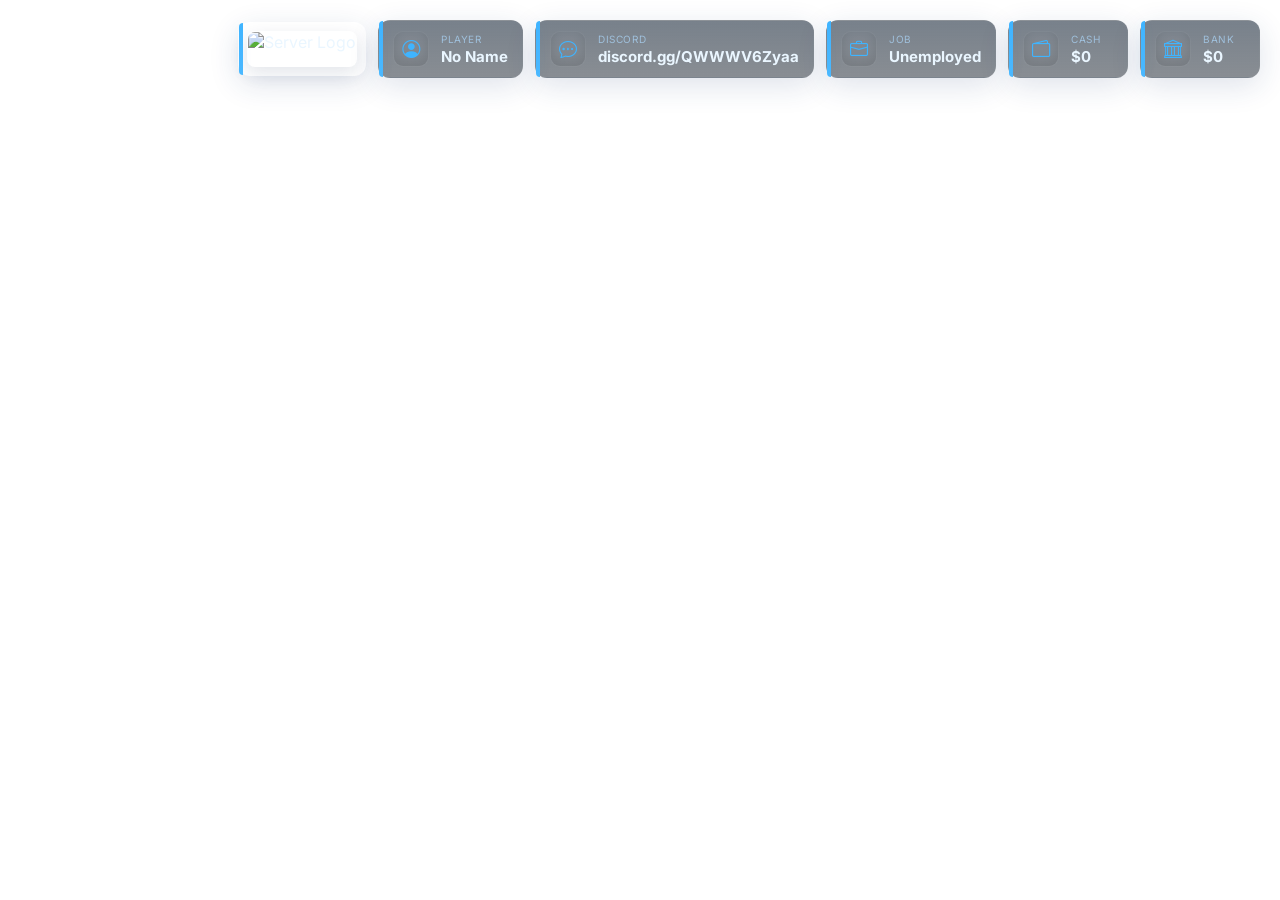
==== html/index.html @ 6a0818e3 "Add files via upload" ====
<!DOCTYPE html>
<html lang="en">
<head>
  <meta charset="utf-8" />
  <meta name="viewport" content="width=device-width,initial-scale=1" />
  <title>HUD — Glass Blue (No Black Veil)</title>

  <!-- Inter font + bootstrap icons -->
  <link href="https://fonts.googleapis.com/css2?family=Inter:wght@300;400;600;700&display=swap" rel="stylesheet">
  <link href="https://cdn.jsdelivr.net/npm/bootstrap-icons@1.11.3/font/bootstrap-icons.css" rel="stylesheet">

  <style>
    :root{
      --accent-color: #3fb4ff;
      --accent-2: #4ab8ff;
      --text-primary: #eaf6ff;
      --text-secondary: #9fc0dc;
      --hud-gap: 12px;
      --hud-padding: 10px 14px;
      --hud-radius: 12px;
      --hud-shadow: 0 8px 30px rgba(30,60,110,0.14);
      --font-family: "Inter", system-ui, -apple-system, "Segoe UI", Roboto, Arial;
    }

    html, body {
      height:100%;
      background: transparent !important;
      -webkit-background-clip: padding-box;
      color:var(--text-primary);
      margin:0; padding:0;
      font-family:var(--font-family);
      overflow:hidden;
    }
    * { box-sizing:border-box; -webkit-font-smoothing:antialiased; -moz-osx-font-smoothing:grayscale; }

    /* HUD container */
    #hudContainer{
      position: absolute;
      top: 20px;
      right: 20px;
      display:flex;
      gap:var(--hud-gap);
      align-items:center;
      user-select:none;
      cursor:default;
      z-index:2200;
      transition: right .18s ease, top .18s ease;
      pointer-events:auto;
    }
    #hudContainer.move-mode{
      cursor:grab;
      outline: 1px dashed rgba(63,180,255,0.20);
      outline-offset: 6px;
    }

    /* Card — translucent bluish cards */
    .hud-card{
      display:flex;
      align-items:center;
      gap:12px;
      padding:var(--hud-padding);
      min-height:46px;
      border-radius:var(--hud-radius);
      background: linear-gradient(180deg, rgba(14,30,48,0.56), rgba(8,18,30,0.48));
      border: 1px solid rgba(255,255,255,0.03);
      box-shadow: var(--hud-shadow);
      transition: transform .18s ease, box-shadow .18s ease, opacity .18s ease;
      position: relative;
      overflow: visible;
      min-width:120px;
      isolation:isolate;
    }
    .hud-card.dragging{ cursor:grabbing; z-index:3000; transform:scale(1.02); box-shadow:0 20px 40px rgba(20,50,120,0.22); }
    .hud-card:hover{ transform: translateY(-4px); box-shadow: 0 18px 40px rgba(25,60,130,0.16); }

    .hud-card::before{
      content:'';
      position:absolute; left:0; top:0; bottom:0;
      width:4px;
      border-top-left-radius:var(--hud-radius); border-bottom-left-radius:var(--hud-radius);
      background: linear-gradient(180deg, var(--accent-color), var(--accent-2));
      box-shadow: 0 0 12px rgba(63,180,255,0.06);
    }

    /* Icon */
    .hud-icon{
      width:36px; height:36px; border-radius:10px;
      display:flex; align-items:center; justify-content:center;
      background: rgba(255,255,255,0.015);
      border: 1px solid rgba(255,255,255,0.02);
      box-shadow: inset 0 -6px 12px rgba(0,0,0,0.12);
      flex-shrink:0;
    }
    .hud-icon i { font-size:18px; color:var(--accent-color); }

    /* server logo */
    #serverLogo img{
      height:36px; width:auto; display:block;
      border-radius:8px;
      border:1px solid rgba(255,255,255,0.03);
      box-shadow: 0 6px 18px rgba(20,40,80,0.12);
      background: transparent;
    }
    #serverLogo{ padding:8px; min-width:44px; justify-content:center; background:transparent; }

    .hud-content{ display:flex; flex-direction:column; gap:2px; min-width:0; }
    .hud-label{ font-size:10px; color:var(--text-secondary); letter-spacing:0.06em; text-transform:uppercase; }
    .hud-value{ font-size:15px; color:var(--text-primary); font-weight:700; white-space:nowrap; text-overflow:ellipsis; overflow:hidden; max-width:240px; }

    .value-update{ animation: pulse .9s ease-in-out; }
    @keyframes pulse{ 0%{ transform:translateY(0); } 50%{ transform:translateY(-2px); } 100%{ transform:translateY(0); } }

    /* Overlay panels — these will be positioned near the HUD while in move-mode */
    .overlay-panel, .overlay-paneltoggle{
      position: absolute;
      left: 0;
      top: 0;
      width: 320px;
      max-width: 92vw;
      padding:12px;
      border-radius:12px;
      background: linear-gradient(180deg, rgba(12,26,40,0.62), rgba(8,16,28,0.52));
      border: 1px solid rgba(255,255,255,0.02);
      box-shadow: 0 12px 36px rgba(6,20,50,0.14);
      color:var(--text-primary);
      display:none;
      z-index:2400;
      transform-origin:center;
      transition: transform .16s cubic-bezier(.2,.9,.2,1), opacity .16s ease;
      pointer-events:auto;
      backdrop-filter: none;
    }
    .overlay-panel h3, .overlay-paneltoggle h3{
      color:var(--accent-color);
      margin-bottom:8px;
      font-size:15px;
      letter-spacing:0.01em;
    }
    .overlay-panel ul{ list-style:none; padding-left:0; margin-top:6px; color:var(--text-secondary); }
    .overlay-panel li{ margin:8px 0; font-size:14px; }

    /* settings items */
    #settings ul{ display:flex; flex-direction:column; gap:8px; padding:0; margin:0; }
    #settings label{
      display:flex; align-items:center; gap:10px; cursor:pointer; user-select:none;
      font-size:14px; color:var(--text-primary);
    }
    #settings input[type="checkbox"]{ width:18px; height:18px; accent-color:var(--accent-color); }

    /* Save/Cancel row */
    #settingsButtons{ display:flex; gap:8px; margin-top:10px; justify-content:flex-end; }
    #saveHUD, #cancelHUD{
      padding:8px 12px; border-radius:10px; border:none; font-weight:700; cursor:pointer;
      box-shadow: 0 8px 18px rgba(10,30,60,0.12);
    }
    #saveHUD{ background: linear-gradient(90deg,var(--accent-color),var(--accent-2)); color:#042033; }
    #cancelHUD{ background: transparent; color:var(--text-primary); border:1px solid rgba(255,255,255,0.03); }

    #resetHUD{
      margin-top:8px;
      padding:8px 10px;
      border-radius:10px;
      border:none;
      font-weight:700;
      background: rgba(255,255,255,0.02);
      color:var(--text-primary);
      cursor:pointer;
    }

    @media (max-width:560px){
      #hudContainer{ gap:8px; top:12px; right:12px; }
      .hud-card{ padding:8px; min-width:100px; }
      .hud-icon{ width:30px; height:30px; }
      .hud-value{ font-size:13px; }
      .overlay-panel, .overlay-paneltoggle{ width:92vw; left:4vw; }
    }
  </style>
</head>
<body>

  <!-- HUD -->
  <div id="hudContainer" role="application" aria-label="HUD Container">
    <div class="hud-card" id="serverLogo">
      <img src="https://imgimp.xyz/images/Stoic-2025-06-28_06-06-19-685f865b90047.png" alt="Server Logo">
    </div>

    <!-- PLAYER NAME (new) -->
    <div class="hud-card" id="card-player">
      <div class="hud-icon"><i class="bi bi-person-circle"></i></div>
      <div class="hud-content">
        <div class="hud-label">Player</div>
        <div class="hud-value" id="playerNameDisplay">No Name</div>
      </div>
    </div>

    <div class="hud-card" id="card-discord">
      <div class="hud-icon"><i class="bi bi-chat-dots"></i></div>
      <div class="hud-content">
        <div class="hud-label">Discord</div>
        <div class="hud-value">discord.gg/QWWWV6Zyaa</div>
      </div>
    </div>

    <div class="hud-card" id="card-job">
      <div class="hud-icon"><i class="bi bi-briefcase"></i></div>
      <div class="hud-content">
        <div class="hud-label">Job</div>
        <div class="hud-value" id="jobDisplay">Unemployed</div>
      </div>
    </div>

    <div class="hud-card" id="card-cash">
      <div class="hud-icon"><i class="bi bi-wallet2"></i></div>
      <div class="hud-content">
        <div class="hud-label">Cash</div>
        <div class="hud-value value-update" id="cashDisplay">$0</div>
      </div>
    </div>

    <div class="hud-card" id="card-bank">
      <div class="hud-icon"><i class="bi bi-bank"></i></div>
      <div class="hud-content">
        <div class="hud-label">Bank</div>
        <div class="hud-value value-update" id="bankDisplay">$0</div>
      </div>
    </div>
  </div>

  <!-- SETTINGS (anchored programmatically near HUD while in move-mode) -->
  <div id="settings" class="overlay-paneltoggle" aria-hidden="true">
    <h3>HUD Settings</h3>
    <ul>
      <li><label><input type="checkbox" data-target="serverLogo"> Server Logo</label></li>
      <li><label><input type="checkbox" data-target="card-player"> Player Name</label></li>
      <li><label><input type="checkbox" data-target="card-discord"> Discord</label></li>
      <li><label><input type="checkbox" data-target="card-job"> Job</label></li>
      <li><label><input type="checkbox" data-target="card-cash"> Cash</label></li>
      <li><label><input type="checkbox" data-target="card-bank"> Bank</label></li>
    </ul>

    <div id="settingsButtons">
      <button id="cancelHUD">Cancel</button>
      <button id="saveHUD">Save</button>
    </div>

    <button id="resetHUD">🔄 Reset to Default</button>
  </div>

  <!-- GUIDE -->
  <div id="guide" class="overlay-panel" aria-hidden="true">
    <h3>HUD Move Guide</h3>
    <ul>
      <li>Drag anywhere to move the whole HUD.</li>
      <li>Hold <strong>Ctrl</strong> + drag a card to move a single card.</li>
      <li>Click <strong>Save</strong> to keep your layout, or <strong>Cancel</strong> to revert.</li>
      <li>Press <strong>Esc</strong> to exit move-mode (acts like Cancel).</li>
    </ul>
  </div>

  <!-- Admin Login -->
  <div id="adminLogin" style="display:none; position:absolute; inset:0; pointer-events:none; background:transparent; z-index:2600;">
    <div class="panel" style="width:320px; margin:auto; pointer-events:auto; top:20vh; position:relative;">
      <h2 style="color:var(--accent-color); margin-bottom:12px; font-size:18px">Admin Login</h2>
      <input type="password" placeholder="Enter Password" id="adminPassword" autocomplete="off" style="width:100%; padding:10px; margin-bottom:12px; border-radius:10px; border:1px solid rgba(255,255,255,0.02); background: rgba(255,255,255,0.01); color:var(--text-primary);">
      <button id="adminSubmit" style="width:100%; padding:10px; border-radius:10px; border:none; background: linear-gradient(90deg,var(--accent-color),var(--accent-2)); color:#042033; font-weight:700;">Login</button>
    </div>
  </div>

  <script>
    if (typeof GetParentResourceName === 'undefined') {
      window.GetParentResourceName = () => 'az-fw-hud';
    }

    function setCookie(name, value, days = 365) {
      const expires = new Date(Date.now() + days * 864e5).toUTCString();
      document.cookie = name + '=' + encodeURIComponent(value) + '; expires=' + expires + '; path=/';
    }
    function getCookie(name) {
      return document.cookie.split('; ').reduce((r, c) => {
        const [k, v] = c.split('=');
        return k === name ? decodeURIComponent(v) : r;
      }, '');
    }

    const hud      = document.getElementById('hudContainer');
    const guide    = document.getElementById('guide');
    const settings = document.getElementById('settings');
    const cards    = Array.from(document.querySelectorAll('.hud-card'));
    const toggles  = settings.querySelectorAll('input[type=checkbox]');

    // Restore visible/hidden by cookie
    cards.forEach(card => {
      const v = getCookie('hud_' + card.id);
      if (v === '0') card.style.display = 'none';
    });

    // restore per-card saved positions (absolute within hud)
    cards.forEach(card => {
      const raw = localStorage.getItem('hud_pos_' + card.id);
      if (raw) {
        try {
          const pos = JSON.parse(raw);
          card.style.position = 'absolute';
          card.style.left = (pos.left ?? 0) + 'px';
          card.style.top  = (pos.top  ?? 0) + 'px';
          if (pos.width) card.style.width = pos.width;
          if (pos.height) card.style.height = pos.height;
        } catch(e){}
      }
    });

    // toggles state
    toggles.forEach(box => {
      const id = box.dataset.target;
      box.checked = (getCookie('hud_' + id) !== '0');
      box.addEventListener('change', () => {
        const tgt = document.getElementById(id);
        tgt.style.display = box.checked ? '' : 'none';
        setCookie('hud_' + id, box.checked ? '1' : '0');
      });
    });

    // HUD container position restore
    (function () {
      const r = parseInt(localStorage.hudRight) || 20;
      const t = parseInt(localStorage.hudTop)   || 20;
      hud.style.right = r + 'px';
      hud.style.top   = t + 'px';
    })();

    function saveHUDPos() {
      const rect = hud.getBoundingClientRect();
      localStorage.hudRight = Math.max(8, Math.round(window.innerWidth - rect.right));
      localStorage.hudTop   = Math.max(8, Math.round(rect.top));
    }

    // --- overlay positioning & visibility (anchored near HUD) ---
    function updateOverlays() {
      const on = hud.classList.contains('move-mode');
      settings.style.display = on ? 'block' : 'none';
      guide.style.display = on ? 'block' : 'none';
      positionOverlaysNearHUD();
      settings.setAttribute('aria-hidden', !on);
      guide.setAttribute('aria-hidden', !on);
    }

    function positionOverlaysNearHUD() {
      const rect = hud.getBoundingClientRect();
      if (!rect.width) return;
      const preferLeft = rect.left > 380;
      const below = (rect.bottom + 12 + 200) < window.innerHeight;
      settings.style.left = (preferLeft ? rect.left - 340 : rect.right + 12) + 'px';
      settings.style.top  = (below ? rect.top : Math.max(8, rect.top - 220)) + 'px';
      guide.style.left = (rect.left + (rect.width / 2) - 160) + 'px';
      guide.style.top  = (rect.bottom + 12) + 'px';
      [settings, guide].forEach(el => {
        const r = el.getBoundingClientRect();
        if (r.right > window.innerWidth - 8) {
          el.style.left = (parseFloat(el.style.left) - (r.right - window.innerWidth) - 8) + 'px';
        }
        if (r.left < 8) el.style.left = '8px';
      });
    }

    // Reset button
    document.getElementById('resetHUD').addEventListener('click', () => {
      cards.forEach(card => {
        document.cookie = `hud_${card.id}=; expires=Thu, 01 Jan 1970 00:00:00 UTC; path=/;`;
        localStorage.removeItem('hud_pos_' + card.id);
      });
      localStorage.removeItem('hudRight');
      localStorage.removeItem('hudTop');
      cards.forEach(card => {
        card.style.display = '';
        card.style.position = '';
        card.style.top = '';
        card.style.left = '';
        card.style.width = '';
        card.style.height = '';
        card.classList.remove('dragging');
      });
      toggles.forEach(box => box.checked = true);
      try { fetch(`https://${GetParentResourceName()}/closeUI`, { method: 'POST' }); } catch(e){}
      window.location.reload();
    });

    // message receiver
    window.addEventListener('message', ev => {
      const d = ev.data;
      if (!d) return;
      if (d.action === 'resetDefaults') {
        document.getElementById('resetHUD').click();
        return;
      }
      switch (d.action) {
        case 'toggleMove':
          toggleMoveMode();
          break;
function parseCurrency(val) {
  if (!val && val !== 0) return 0;
  return Number(String(val).replace(/[^0-9.\-]+/g, '')) || 0;
}

// replace the existing 'updateCash' case with this:
case 'updateCash': {
  // cash update (only if provided)
  if (d.cash !== undefined) {
    document.getElementById('cashDisplay').textContent = `$${d.cash}`;
  }

  // bank update - DEFENSIVE: ignore a 0 that would overwrite a non-zero HUD value
  if (d.bank !== undefined) {
    const incomingBank = Number(d.bank);
    const currentBank = parseCurrency(document.getElementById('bankDisplay').textContent);

    // If server explicitly marked this as a forced update, always apply it.
    // Otherwise: only apply if incomingBank !== 0 OR currentBank === 0 (avoid clobber).
    if (d.forceUpdate === true || incomingBank !== 0 || currentBank === 0) {
      document.getElementById('bankDisplay').textContent = `$${incomingBank}`;
    } else {
      // suspicious zero update — ignore so we don't clobber a valid HUD value
      // console.debug('Ignored zero bank update to avoid clobbering HUD value');
    }
  }

  if (d.playerName) updateHudPlayerName(d.playerName);
  break;
}
        case 'updateCashOnly':
          document.getElementById('cashDisplay').textContent = `$${d.cash}`;
          if (d.playerName) updateHudPlayerName(d.playerName);
          break;
        case 'updateJob':
          document.getElementById('jobDisplay').textContent = d.job;
          if (d.playerName) updateHudPlayerName(d.playerName);
          break;
        case 'updatePlayerName':
          updateHudPlayerName(d.playerName || '');
          break;
        case 'openAdmin':
          document.getElementById('adminLogin').style.display = 'flex';
          document.getElementById('adminLogin').style.pointerEvents = 'auto';
          break;
      }
    });

    // exit on Escape (acts like Cancel)
    document.addEventListener('keydown', e => {
      if (e.key === 'Escape' && hud.classList.contains('move-mode')) {
        cancelMoveMode();
      }
    });

    // admin submit
    document.getElementById('adminSubmit').addEventListener('click', () => {
      const pass = document.getElementById('adminPassword').value;
      fetch(`https://${GetParentResourceName()}/adminAuth`, {
        method: 'POST',
        headers: { 'Content-Type': 'application/json' },
        body: JSON.stringify({ password: pass })
      }).then(() => {
        document.getElementById('adminLogin').style.display = 'none';
        document.getElementById('adminLogin').style.pointerEvents = 'none';
      });
    });

    // --- Move mode handling with snapshot/revert/save ---
    let initialSnapshot = null;

    function snapshotCurrentState() {
      const rect = hud.getBoundingClientRect();
      const hudRight = parseInt(hud.style.right) || Math.round(window.innerWidth - rect.right);
      const hudTop = parseInt(hud.style.top) || Math.round(rect.top);
      const cardsState = {};
      cards.forEach(card => {
        cardsState[card.id] = {
          display: card.style.display || '',
          position: card.style.position || '',
          left: card.style.left || '',
          top: card.style.top || '',
          width: card.style.width || '',
          height: card.style.height || ''
        };
      });
      return { hudRight, hudTop, cardsState };
    }

    function toggleMoveMode() {
      const enabling = !hud.classList.contains('move-mode');
      if (enabling) {
        initialSnapshot = snapshotCurrentState();
        hud.classList.add('move-mode');
        updateOverlays();
        positionOverlaysNearHUD();
      } else {
        cancelMoveMode();
      }
    }

    // Save button: persist hud position + per-card positions and close move-mode
    document.getElementById('saveHUD').addEventListener('click', () => {
      saveHUDPos();
      cards.forEach(card => {
        if (card.style.position === 'absolute') {
          const left = parseInt(card.style.left || 0);
          const top  = parseInt(card.style.top  || 0);
          const width = card.style.width || '';
          const height = card.style.height || '';
          localStorage.setItem('hud_pos_' + card.id, JSON.stringify({ left, top, width, height }));
        } else {
          localStorage.removeItem('hud_pos_' + card.id);
        }
      });
      hud.classList.remove('move-mode');
      updateOverlays();
      cards.forEach(c => c.classList.remove('dragging'));
      try { fetch(`https://${GetParentResourceName()}/closeUI`, { method: 'POST' }); } catch(e){}
      initialSnapshot = null;
    });

    // Cancel button: revert to snapshot
    document.getElementById('cancelHUD').addEventListener('click', cancelMoveMode);

    function cancelMoveMode() {
      if (!initialSnapshot) {
        hud.classList.remove('move-mode');
        updateOverlays();
        return;
      }
      hud.style.right = (initialSnapshot.hudRight ?? 20) + 'px';
      hud.style.top   = (initialSnapshot.hudTop  ?? 20) + 'px';
      for (const id in initialSnapshot.cardsState) {
        const s = initialSnapshot.cardsState[id];
        const el = document.getElementById(id);
        if (!el) continue;
        el.style.display = s.display;
        el.style.position = s.position;
        el.style.left = s.left;
        el.style.top  = s.top;
        el.style.width = s.width;
        el.style.height = s.height;
        el.classList.remove('dragging');
      }
      hud.classList.remove('move-mode');
      updateOverlays();
      initialSnapshot = null;
      try { fetch(`https://${GetParentResourceName()}/closeUI`, { method: 'POST' }); } catch(e){}
    }

    // --- dragging logic (whole hud and per-card) ---
    let containerDrag = false, containerStart = {};
    let cardDrag = null, cardStart = {}, hudRect = {};

    hud.addEventListener('mousedown', e => {
      if (!hud.classList.contains('move-mode') || e.ctrlKey) return;
      containerDrag = true;
      containerStart = {
        x: e.clientX,
        y: e.clientY,
        right: parseInt(hud.style.right) || 20,
        top:   parseInt(hud.style.top)   || 20
      };
      document.addEventListener('mousemove', onHudMove);
      document.addEventListener('mouseup',   onHudUp);
    });

    function onHudMove(e) {
      if (!containerDrag) return;
      const dx = e.clientX - containerStart.x;
      const dy = e.clientY - containerStart.y;
      hud.style.right = (containerStart.right - dx) + 'px';
      hud.style.top   = (containerStart.top   + dy) + 'px';
      positionOverlaysNearHUD();
    }

    // keep move-mode open on mouseup
    function onHudUp() {
      if (!containerDrag) return;
      containerDrag = false;
      document.removeEventListener('mousemove', onHudMove);
      document.removeEventListener('mouseup',   onHudUp);
      positionOverlaysNearHUD();
    }

    // per-card dragging (hold Ctrl + drag)
    cards.forEach(card => {
      card.addEventListener('mousedown', e => {
        if (!hud.classList.contains('move-mode') || !e.ctrlKey) return;
        e.preventDefault(); e.stopPropagation();

        cardDrag = card;
        hudRect = hud.getBoundingClientRect();
        const rect = card.getBoundingClientRect();
        cardStart = {
          offsetX: e.clientX - rect.left,
          offsetY: e.clientY - rect.top,
          left:    rect.left  - hudRect.left,
          top:     rect.top   - hudRect.top
        };

        card.style.position = 'absolute';
        card.style.width    = rect.width + 'px';
        card.style.height   = rect.height + 'px';
        card.classList.add('dragging');
        card.style.left = cardStart.left + 'px';
        card.style.top  = cardStart.top  + 'px';

        document.addEventListener('mousemove', onCardMove);
        document.addEventListener('mouseup',   onCardUp);
      });
    });

    function onCardMove(e) {
      if (!cardDrag) return;
      const x = e.clientX - hudRect.left - cardStart.offsetX;
      const y = e.clientY - hudRect.top  - cardStart.offsetY;
      cardDrag.style.left = Math.max(0, Math.round(x)) + 'px';
      cardDrag.style.top  = Math.max(0, Math.round(y)) + 'px';
      positionOverlaysNearHUD();
    }

    function onCardUp() {
      if (!cardDrag) return;
      cardDrag.classList.remove('dragging');
      cardDrag = null;
      document.removeEventListener('mousemove', onCardMove);
      document.removeEventListener('mouseup',   onCardUp);
      positionOverlaysNearHUD();
    }

    // ensure overlays reposition on resize
    window.addEventListener('resize', positionOverlaysNearHUD);

    // Expose toggleMove to global so you can call from console (or other code)
    window.toggleHudMoveMode = toggleMoveMode;

    // Public helper to update player name programmatically
    function updateHudPlayerName(name) {
      const el = document.getElementById('playerNameDisplay');
      if (!el) return;
      el.textContent = name && name.length ? name : 'No Name';
    }
    window.updateHudPlayerName = updateHudPlayerName;

    // Also expose convenience update functions
    window.updateHudCash = (cash, bank, playerName) => {
      if (cash !== undefined) document.getElementById('cashDisplay').textContent = `$${cash}`;
      if (bank !== undefined) document.getElementById('bankDisplay').textContent = `$${bank}`;
      if (playerName) updateHudPlayerName(playerName);
    };
    window.updateHudJob = (job, playerName) => {
      document.getElementById('jobDisplay').textContent = job || 'Unemployed';
      if (playerName) updateHudPlayerName(playerName);
    };

    // If the script is toggled from outside via message 'toggleMove' we already handle it
    updateOverlays();
  </script>
</body>
</html>
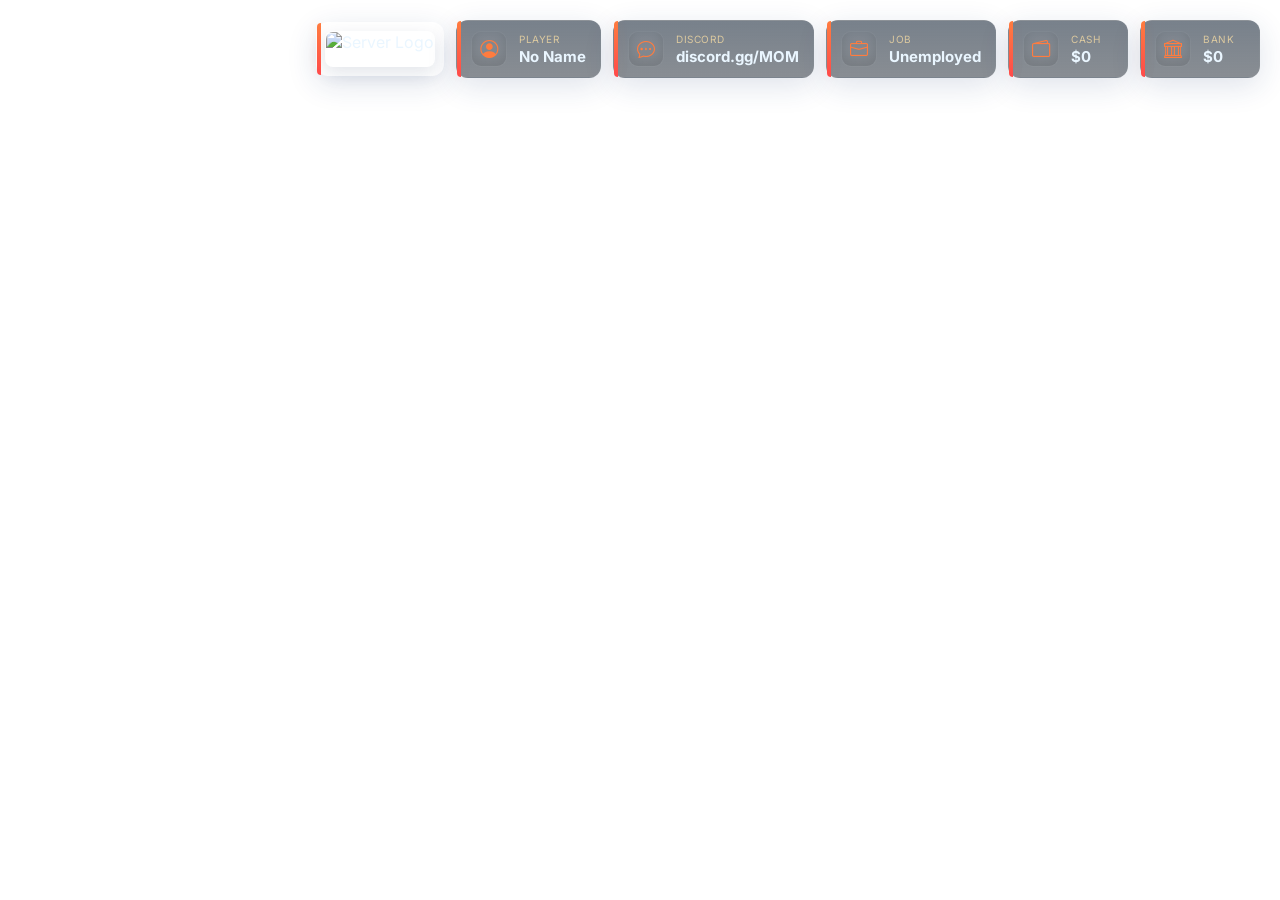
==== commit 3d77e2b0: "v1.9.5 Added html/config.js for config for the HUD!" ====
--- a/html/index.html
+++ b/html/index.html
@@ -3,16 +3,132 @@
 <head>
   <meta charset="utf-8" />
   <meta name="viewport" content="width=device-width,initial-scale=1" />
-  <title>HUD — Glass Blue (No Black Veil)</title>
-
-  <!-- Inter font + bootstrap icons -->
+  <title>HUD — Configurable (Fixed)</title>
+
   <link href="https://fonts.googleapis.com/css2?family=Inter:wght@300;400;600;700&display=swap" rel="stylesheet">
   <link href="https://cdn.jsdelivr.net/npm/bootstrap-icons@1.11.3/font/bootstrap-icons.css" rel="stylesheet">
+  <script src="./config.js?cb=__TIMESTAMP__"></script>
+  <script>
+  (function (){
+    function log() { try { console.log.apply(console, ['[HUD]'].concat(Array.prototype.slice.call(arguments))); } catch(e){} }
+
+    if (window.hudConfig) { log('config.js already present (preloaded)'); return; }
+
+    try {
+      var s = document.createElement('script');
+      s.src = './config.js';
+      s.type = 'text/javascript';
+      s.onload = function () { log('loaded ./config.js via script tag'); };
+      s.onerror = function () {
+        log('failed to load ./config.js via script tag, trying fetch fallback');
+        fetch('./config.js?cb=' + Date.now(), { cache: 'no-store' }).then(function (r) {
+          if (!r.ok) throw new Error('fetch failed ' + r.status);
+          return r.text();
+        }).then(function (txt) {
+          try {
+            var m = txt.match(/window\.hudConfig\s*=\s*(\{[\s\S]*?\});?/m);
+            if (m && m[1]) {
+              window.hudConfig = (new Function('return ' + m[1]))();
+              log('hudConfig applied from fetched config.js');
+            } else {
+              log('no hudConfig object found inside fetched config.js');
+            }
+          } catch (e) {
+            log('eval of fetched config.js failed', e);
+          }
+        }).catch(function (err) {
+          log('fetch fallback for config.js failed', err);
+        });
+      };
+      document.head.appendChild(s);
+    } catch (e) {
+      log('error inserting config.js script tag', e);
+    }
+
+    setTimeout(function () {
+      if (!window.hudConfig) log('hudConfig still undefined after loader');
+    }, 300);
+  })();
+  </script>
+
+  <script>
+  (function () {
+    const defaults = {
+      accentColor: '#3fb4ff',
+      accent2: '#4ab8ff',
+      textPrimary: '#eaf6ff',
+      textSecondary: '#9fc0dc',
+      hudGap: '12px',
+      hudPadding: '10px 14px',
+      hudRadius: '12px',
+      hudShadow: '0 8px 30px rgba(30,60,110,0.14)',
+      discordInvite: 'discord.gg/QWWWV6Zyaa',
+      serverLogoURL: ''
+    };
+
+    function normalizeRaw(val) {
+      if (typeof val === 'number') return val + 'px';
+      return val;
+    }
+    function hexToRgb(hex) {
+      if (!hex) return null;
+      const s = String(hex).trim();
+      const m = s.match(/rgba?\(([^)]+)\)/);
+      if (m) {
+        const parts = m[1].split(',').map(p => p.trim());
+        return parts.slice(0,3).map(n => parseInt(n,10)).join(',');
+      }
+      const h = s.replace('#','');
+      if (![6,8].includes(h.length)) return null;
+      const r = parseInt(h.substring(0,2),16);
+      const g = parseInt(h.substring(2,4),16);
+      const b = parseInt(h.substring(4,6),16);
+      return [r,g,b].join(',');
+    }
+
+    function applyHudConfig() {
+      try {
+        const cfg = Object.assign({}, defaults, window.hudConfig || {});
+        const root = document.documentElement.style;
+        root.setProperty('--accent-color', cfg.accentColor || defaults.accentColor);
+        root.setProperty('--accent-2', cfg.accent2 || defaults.accent2);
+        root.setProperty('--text-primary', cfg.textPrimary || defaults.textPrimary);
+        root.setProperty('--text-secondary', cfg.textSecondary || defaults.textSecondary);
+        root.setProperty('--hud-gap', normalizeRaw(cfg.hudGap || defaults.hudGap));
+        root.setProperty('--hud-padding', cfg.hudPadding || defaults.hudPadding);
+        root.setProperty('--hud-radius', normalizeRaw(cfg.hudRadius || defaults.hudRadius));
+        root.setProperty('--hud-shadow', cfg.hudShadow || defaults.hudShadow);
+        root.setProperty('--accent-rgb', hexToRgb(cfg.accentColor || defaults.accentColor) || '63,180,255');
+        window.__hud_config_applied = Object.assign({}, cfg);
+        console.log('[HUD] applyHudConfig complete', window.__hud_config_applied);
+        return cfg;
+      } catch (err) {
+        console.error('[HUD] applyHudConfig failed', err);
+        return defaults;
+      }
+    }
+
+    window.applyHudConfig = applyHudConfig;
+    try { applyHudConfig(); } catch(e) { console.error(e); }
+
+    document.addEventListener('DOMContentLoaded', () => {
+      try { applyHudConfig(); } catch(e){}
+      try {
+        const cfg = window.__hud_config_applied || {};
+        const logo = document.getElementById('serverLogoImg');
+        if (logo && cfg.serverLogoURL) logo.src = cfg.serverLogoURL;
+        const discordEl = document.getElementById('discordDisplay');
+        if (discordEl && cfg.discordInvite) discordEl.textContent = cfg.discordInvite;
+      } catch (e) {}
+    });
+  })();
+  </script>
 
   <style>
     :root{
       --accent-color: #3fb4ff;
       --accent-2: #4ab8ff;
+      --accent-rgb: 63,180,255;
       --text-primary: #eaf6ff;
       --text-secondary: #9fc0dc;
       --hud-gap: 12px;
@@ -25,7 +141,6 @@
     html, body {
       height:100%;
       background: transparent !important;
-      -webkit-background-clip: padding-box;
       color:var(--text-primary);
       margin:0; padding:0;
       font-family:var(--font-family);
@@ -33,7 +148,6 @@
     }
     * { box-sizing:border-box; -webkit-font-smoothing:antialiased; -moz-osx-font-smoothing:grayscale; }
 
-    /* HUD container */
     #hudContainer{
       position: absolute;
       top: 20px;
@@ -49,11 +163,10 @@
     }
     #hudContainer.move-mode{
       cursor:grab;
-      outline: 1px dashed rgba(63,180,255,0.20);
+      outline: 1px dashed var(--accent-color);
       outline-offset: 6px;
     }
 
-    /* Card — translucent bluish cards */
     .hud-card{
       display:flex;
       align-items:center;
@@ -79,10 +192,9 @@
       width:4px;
       border-top-left-radius:var(--hud-radius); border-bottom-left-radius:var(--hud-radius);
       background: linear-gradient(180deg, var(--accent-color), var(--accent-2));
-      box-shadow: 0 0 12px rgba(63,180,255,0.06);
-    }
-
-    /* Icon */
+      box-shadow: 0 0 12px rgba(var(--accent-rgb),0.08);
+    }
+
     .hud-icon{
       width:36px; height:36px; border-radius:10px;
       display:flex; align-items:center; justify-content:center;
@@ -93,7 +205,6 @@
     }
     .hud-icon i { font-size:18px; color:var(--accent-color); }
 
-    /* server logo */
     #serverLogo img{
       height:36px; width:auto; display:block;
       border-radius:8px;
@@ -110,7 +221,6 @@
     .value-update{ animation: pulse .9s ease-in-out; }
     @keyframes pulse{ 0%{ transform:translateY(0); } 50%{ transform:translateY(-2px); } 100%{ transform:translateY(0); } }
 
-    /* Overlay panels — these will be positioned near the HUD while in move-mode */
     .overlay-panel, .overlay-paneltoggle{
       position: absolute;
       left: 0;
@@ -139,7 +249,6 @@
     .overlay-panel ul{ list-style:none; padding-left:0; margin-top:6px; color:var(--text-secondary); }
     .overlay-panel li{ margin:8px 0; font-size:14px; }
 
-    /* settings items */
     #settings ul{ display:flex; flex-direction:column; gap:8px; padding:0; margin:0; }
     #settings label{
       display:flex; align-items:center; gap:10px; cursor:pointer; user-select:none;
@@ -147,7 +256,6 @@
     }
     #settings input[type="checkbox"]{ width:18px; height:18px; accent-color:var(--accent-color); }
 
-    /* Save/Cancel row */
     #settingsButtons{ display:flex; gap:8px; margin-top:10px; justify-content:flex-end; }
     #saveHUD, #cancelHUD{
       padding:8px 12px; border-radius:10px; border:none; font-weight:700; cursor:pointer;
@@ -178,13 +286,11 @@
 </head>
 <body>
 
-  <!-- HUD -->
   <div id="hudContainer" role="application" aria-label="HUD Container">
     <div class="hud-card" id="serverLogo">
-      <img src="https://imgimp.xyz/images/Stoic-2025-06-28_06-06-19-685f865b90047.png" alt="Server Logo">
+      <img id="serverLogoImg" src="" alt="Server Logo">
     </div>
 
-    <!-- PLAYER NAME (new) -->
     <div class="hud-card" id="card-player">
       <div class="hud-icon"><i class="bi bi-person-circle"></i></div>
       <div class="hud-content">
@@ -197,7 +303,7 @@
       <div class="hud-icon"><i class="bi bi-chat-dots"></i></div>
       <div class="hud-content">
         <div class="hud-label">Discord</div>
-        <div class="hud-value">discord.gg/QWWWV6Zyaa</div>
+        <div class="hud-value" id="discordDisplay">discord.gg/QWWWV6Zyaa</div>
       </div>
     </div>
 
@@ -226,7 +332,6 @@
     </div>
   </div>
 
-  <!-- SETTINGS (anchored programmatically near HUD while in move-mode) -->
   <div id="settings" class="overlay-paneltoggle" aria-hidden="true">
     <h3>HUD Settings</h3>
     <ul>
@@ -246,7 +351,6 @@
     <button id="resetHUD">🔄 Reset to Default</button>
   </div>
 
-  <!-- GUIDE -->
   <div id="guide" class="overlay-panel" aria-hidden="true">
     <h3>HUD Move Guide</h3>
     <ul>
@@ -257,7 +361,6 @@
     </ul>
   </div>
 
-  <!-- Admin Login -->
   <div id="adminLogin" style="display:none; position:absolute; inset:0; pointer-events:none; background:transparent; z-index:2600;">
     <div class="panel" style="width:320px; margin:auto; pointer-events:auto; top:20vh; position:relative;">
       <h2 style="color:var(--accent-color); margin-bottom:12px; font-size:18px">Admin Login</h2>
@@ -282,66 +385,80 @@
       }, '');
     }
 
+    document.addEventListener('DOMContentLoaded', () => {
+      if (window.applyHudConfig) {
+        const cfg = window.applyHudConfig() || window.__hud_config_applied || {};
+        const logo = document.getElementById('serverLogoImg');
+        if (logo && cfg.serverLogoURL) {
+          logo.src = cfg.serverLogoURL;
+        } else if (logo && !logo.src) {
+          logo.src = '';
+        }
+        const discordEl = document.getElementById('discordDisplay');
+        if (discordEl && cfg.discordInvite) {
+          discordEl.textContent = cfg.discordInvite;
+        }
+      }
+
+      const cards = Array.from(document.querySelectorAll('.hud-card'));
+      cards.forEach(card => {
+        const v = getCookie('hud_' + card.id);
+        if (v === '0') card.style.display = 'none';
+      });
+
+      cards.forEach(card => {
+        const raw = localStorage.getItem('hud_pos_' + card.id);
+        if (raw) {
+          try {
+            const pos = JSON.parse(raw);
+            if (pos.position && pos.position !== '') {
+              card.style.position = pos.position;
+            } else {
+              if (pos.left !== undefined || pos.top !== undefined) card.style.position = 'absolute';
+            }
+            if (pos.left !== undefined) card.style.left = (pos.left + 'px');
+            if (pos.top !== undefined)  card.style.top  = (pos.top  + 'px');
+            if (pos.width) card.style.width = pos.width;
+            if (pos.height) card.style.height = pos.height;
+          } catch(e){}
+        }
+      });
+
+      (function () {
+        const hud = document.getElementById('hudContainer');
+        const r = parseInt(localStorage.hudRight) || 20;
+        const t = parseInt(localStorage.hudTop)   || 20;
+        hud.style.right = r + 'px';
+        hud.style.top   = t + 'px';
+      })();
+
+      if (typeof positionOverlaysNearHUD === 'function') positionOverlaysNearHUD();
+      updateOverlays();
+    });
+
     const hud      = document.getElementById('hudContainer');
     const guide    = document.getElementById('guide');
     const settings = document.getElementById('settings');
     const cards    = Array.from(document.querySelectorAll('.hud-card'));
     const toggles  = settings.querySelectorAll('input[type=checkbox]');
 
-    // Restore visible/hidden by cookie
-    cards.forEach(card => {
-      const v = getCookie('hud_' + card.id);
-      if (v === '0') card.style.display = 'none';
-    });
-
-    // restore per-card saved positions (absolute within hud)
-    cards.forEach(card => {
-      const raw = localStorage.getItem('hud_pos_' + card.id);
-      if (raw) {
-        try {
-          const pos = JSON.parse(raw);
-          card.style.position = 'absolute';
-          card.style.left = (pos.left ?? 0) + 'px';
-          card.style.top  = (pos.top  ?? 0) + 'px';
-          if (pos.width) card.style.width = pos.width;
-          if (pos.height) card.style.height = pos.height;
-        } catch(e){}
-      }
-    });
-
-    // toggles state
-    toggles.forEach(box => {
-      const id = box.dataset.target;
-      box.checked = (getCookie('hud_' + id) !== '0');
-      box.addEventListener('change', () => {
-        const tgt = document.getElementById(id);
-        tgt.style.display = box.checked ? '' : 'none';
-        setCookie('hud_' + id, box.checked ? '1' : '0');
-      });
-    });
-
-    // HUD container position restore
-    (function () {
-      const r = parseInt(localStorage.hudRight) || 20;
-      const t = parseInt(localStorage.hudTop)   || 20;
-      hud.style.right = r + 'px';
-      hud.style.top   = t + 'px';
-    })();
-
-    function saveHUDPos() {
+    let initialSnapshot = null;
+    function snapshotCurrentState() {
       const rect = hud.getBoundingClientRect();
-      localStorage.hudRight = Math.max(8, Math.round(window.innerWidth - rect.right));
-      localStorage.hudTop   = Math.max(8, Math.round(rect.top));
-    }
-
-    // --- overlay positioning & visibility (anchored near HUD) ---
-    function updateOverlays() {
-      const on = hud.classList.contains('move-mode');
-      settings.style.display = on ? 'block' : 'none';
-      guide.style.display = on ? 'block' : 'none';
-      positionOverlaysNearHUD();
-      settings.setAttribute('aria-hidden', !on);
-      guide.setAttribute('aria-hidden', !on);
+      const hudRight = parseInt(hud.style.right) || Math.round(window.innerWidth - rect.right);
+      const hudTop = parseInt(hud.style.top) || Math.round(rect.top);
+      const cardsState = {};
+      cards.forEach(card => {
+        cardsState[card.id] = {
+          display: card.style.display || '',
+          position: card.style.position || '',
+          left: card.style.left || '',
+          top: card.style.top || '',
+          width: card.style.width || '',
+          height: card.style.height || ''
+        };
+      });
+      return { hudRight, hudTop, cardsState };
     }
 
     function positionOverlaysNearHUD() {
@@ -362,127 +479,13 @@
       });
     }
 
-    // Reset button
-    document.getElementById('resetHUD').addEventListener('click', () => {
-      cards.forEach(card => {
-        document.cookie = `hud_${card.id}=; expires=Thu, 01 Jan 1970 00:00:00 UTC; path=/;`;
-        localStorage.removeItem('hud_pos_' + card.id);
-      });
-      localStorage.removeItem('hudRight');
-      localStorage.removeItem('hudTop');
-      cards.forEach(card => {
-        card.style.display = '';
-        card.style.position = '';
-        card.style.top = '';
-        card.style.left = '';
-        card.style.width = '';
-        card.style.height = '';
-        card.classList.remove('dragging');
-      });
-      toggles.forEach(box => box.checked = true);
-      try { fetch(`https://${GetParentResourceName()}/closeUI`, { method: 'POST' }); } catch(e){}
-      window.location.reload();
-    });
-
-    // message receiver
-    window.addEventListener('message', ev => {
-      const d = ev.data;
-      if (!d) return;
-      if (d.action === 'resetDefaults') {
-        document.getElementById('resetHUD').click();
-        return;
-      }
-      switch (d.action) {
-        case 'toggleMove':
-          toggleMoveMode();
-          break;
-function parseCurrency(val) {
-  if (!val && val !== 0) return 0;
-  return Number(String(val).replace(/[^0-9.\-]+/g, '')) || 0;
-}
-
-// replace the existing 'updateCash' case with this:
-case 'updateCash': {
-  // cash update (only if provided)
-  if (d.cash !== undefined) {
-    document.getElementById('cashDisplay').textContent = `$${d.cash}`;
-  }
-
-  // bank update - DEFENSIVE: ignore a 0 that would overwrite a non-zero HUD value
-  if (d.bank !== undefined) {
-    const incomingBank = Number(d.bank);
-    const currentBank = parseCurrency(document.getElementById('bankDisplay').textContent);
-
-    // If server explicitly marked this as a forced update, always apply it.
-    // Otherwise: only apply if incomingBank !== 0 OR currentBank === 0 (avoid clobber).
-    if (d.forceUpdate === true || incomingBank !== 0 || currentBank === 0) {
-      document.getElementById('bankDisplay').textContent = `$${incomingBank}`;
-    } else {
-      // suspicious zero update — ignore so we don't clobber a valid HUD value
-      // console.debug('Ignored zero bank update to avoid clobbering HUD value');
-    }
-  }
-
-  if (d.playerName) updateHudPlayerName(d.playerName);
-  break;
-}
-        case 'updateCashOnly':
-          document.getElementById('cashDisplay').textContent = `$${d.cash}`;
-          if (d.playerName) updateHudPlayerName(d.playerName);
-          break;
-        case 'updateJob':
-          document.getElementById('jobDisplay').textContent = d.job;
-          if (d.playerName) updateHudPlayerName(d.playerName);
-          break;
-        case 'updatePlayerName':
-          updateHudPlayerName(d.playerName || '');
-          break;
-        case 'openAdmin':
-          document.getElementById('adminLogin').style.display = 'flex';
-          document.getElementById('adminLogin').style.pointerEvents = 'auto';
-          break;
-      }
-    });
-
-    // exit on Escape (acts like Cancel)
-    document.addEventListener('keydown', e => {
-      if (e.key === 'Escape' && hud.classList.contains('move-mode')) {
-        cancelMoveMode();
-      }
-    });
-
-    // admin submit
-    document.getElementById('adminSubmit').addEventListener('click', () => {
-      const pass = document.getElementById('adminPassword').value;
-      fetch(`https://${GetParentResourceName()}/adminAuth`, {
-        method: 'POST',
-        headers: { 'Content-Type': 'application/json' },
-        body: JSON.stringify({ password: pass })
-      }).then(() => {
-        document.getElementById('adminLogin').style.display = 'none';
-        document.getElementById('adminLogin').style.pointerEvents = 'none';
-      });
-    });
-
-    // --- Move mode handling with snapshot/revert/save ---
-    let initialSnapshot = null;
-
-    function snapshotCurrentState() {
-      const rect = hud.getBoundingClientRect();
-      const hudRight = parseInt(hud.style.right) || Math.round(window.innerWidth - rect.right);
-      const hudTop = parseInt(hud.style.top) || Math.round(rect.top);
-      const cardsState = {};
-      cards.forEach(card => {
-        cardsState[card.id] = {
-          display: card.style.display || '',
-          position: card.style.position || '',
-          left: card.style.left || '',
-          top: card.style.top || '',
-          width: card.style.width || '',
-          height: card.style.height || ''
-        };
-      });
-      return { hudRight, hudTop, cardsState };
+    function updateOverlays() {
+      const on = hud.classList.contains('move-mode');
+      settings.style.display = on ? 'block' : 'none';
+      guide.style.display = on ? 'block' : 'none';
+      positionOverlaysNearHUD();
+      settings.setAttribute('aria-hidden', !on);
+      guide.setAttribute('aria-hidden', !on);
     }
 
     function toggleMoveMode() {
@@ -491,35 +494,31 @@
         initialSnapshot = snapshotCurrentState();
         hud.classList.add('move-mode');
         updateOverlays();
+
+      toggles.forEach(box => {
+        const id = box.dataset.target;
+        const el = document.getElementById(id);
+        box.checked = (getCookie('hud_' + id) !== '0') ? true : (getCookie('hud_' + id) === '1');
+        if (el) el.style.display = box.checked ? '' : 'none';
+
+        box.addEventListener('change', () => {
+          if (!el) return;
+          if (box.checked) {
+            el.style.display = '';
+            setCookie('hud_' + id, '1');
+          } else {
+            el.style.display = 'none';
+            setCookie('hud_' + id, '0');
+          }
+          positionOverlaysNearHUD();
+        });
+      });
+
         positionOverlaysNearHUD();
       } else {
         cancelMoveMode();
       }
     }
-
-    // Save button: persist hud position + per-card positions and close move-mode
-    document.getElementById('saveHUD').addEventListener('click', () => {
-      saveHUDPos();
-      cards.forEach(card => {
-        if (card.style.position === 'absolute') {
-          const left = parseInt(card.style.left || 0);
-          const top  = parseInt(card.style.top  || 0);
-          const width = card.style.width || '';
-          const height = card.style.height || '';
-          localStorage.setItem('hud_pos_' + card.id, JSON.stringify({ left, top, width, height }));
-        } else {
-          localStorage.removeItem('hud_pos_' + card.id);
-        }
-      });
-      hud.classList.remove('move-mode');
-      updateOverlays();
-      cards.forEach(c => c.classList.remove('dragging'));
-      try { fetch(`https://${GetParentResourceName()}/closeUI`, { method: 'POST' }); } catch(e){}
-      initialSnapshot = null;
-    });
-
-    // Cancel button: revert to snapshot
-    document.getElementById('cancelHUD').addEventListener('click', cancelMoveMode);
 
     function cancelMoveMode() {
       if (!initialSnapshot) {
@@ -547,7 +546,6 @@
       try { fetch(`https://${GetParentResourceName()}/closeUI`, { method: 'POST' }); } catch(e){}
     }
 
-    // --- dragging logic (whole hud and per-card) ---
     let containerDrag = false, containerStart = {};
     let cardDrag = null, cardStart = {}, hudRect = {};
 
@@ -573,7 +571,6 @@
       positionOverlaysNearHUD();
     }
 
-    // keep move-mode open on mouseup
     function onHudUp() {
       if (!containerDrag) return;
       containerDrag = false;
@@ -582,7 +579,6 @@
       positionOverlaysNearHUD();
     }
 
-    // per-card dragging (hold Ctrl + drag)
     cards.forEach(card => {
       card.addEventListener('mousedown', e => {
         if (!hud.classList.contains('move-mode') || !e.ctrlKey) return;
@@ -621,6 +617,18 @@
 
     function onCardUp() {
       if (!cardDrag) return;
+      try {
+        const rect = cardDrag.getBoundingClientRect();
+        const left = Math.round(rect.left - hud.getBoundingClientRect().left);
+        const top  = Math.round(rect.top  - hud.getBoundingClientRect().top);
+        localStorage.setItem('hud_pos_' + cardDrag.id, JSON.stringify({
+          left: left,
+          top: top,
+          width: cardDrag.style.width || '',
+          height: cardDrag.style.height || '',
+          position: cardDrag.style.position || 'absolute'
+        }));
+      } catch(e){}
       cardDrag.classList.remove('dragging');
       cardDrag = null;
       document.removeEventListener('mousemove', onCardMove);
@@ -628,21 +636,16 @@
       positionOverlaysNearHUD();
     }
 
-    // ensure overlays reposition on resize
     window.addEventListener('resize', positionOverlaysNearHUD);
 
-    // Expose toggleMove to global so you can call from console (or other code)
     window.toggleHudMoveMode = toggleMoveMode;
 
-    // Public helper to update player name programmatically
     function updateHudPlayerName(name) {
       const el = document.getElementById('playerNameDisplay');
       if (!el) return;
       el.textContent = name && name.length ? name : 'No Name';
     }
     window.updateHudPlayerName = updateHudPlayerName;
-
-    // Also expose convenience update functions
     window.updateHudCash = (cash, bank, playerName) => {
       if (cash !== undefined) document.getElementById('cashDisplay').textContent = `$${cash}`;
       if (bank !== undefined) document.getElementById('bankDisplay').textContent = `$${bank}`;
@@ -653,8 +656,223 @@
       if (playerName) updateHudPlayerName(playerName);
     };
 
-    // If the script is toggled from outside via message 'toggleMove' we already handle it
+    document.getElementById('resetHUD').addEventListener('click', () => {
+      cards.forEach(card => {
+        document.cookie = `hud_${card.id}=; expires=Thu, 01 Jan 1970 00:00:00 UTC; path=/`;
+        localStorage.removeItem('hud_pos_' + card.id);
+        card.style.display = '';
+        card.style.position = '';
+        card.style.top = '';
+        card.style.left = '';
+        card.style.width = '';
+        card.style.height = '';
+        card.classList.remove('dragging');
+      });
+      localStorage.removeItem('hudRight');
+      localStorage.removeItem('hudTop');
+      toggles.forEach(box => box.checked = true);
+
+      fetch(`https://${GetParentResourceName()}/resetDefaults`, { method: 'POST' })
+        .finally(() => {
+          try { fetch(`https://${GetParentResourceName()}/closeUI`, { method: 'POST' }); } catch(e){}
+        });
+    });
+
+    function saveHUDPos() {
+      const rect = hud.getBoundingClientRect();
+      localStorage.hudRight = Math.max(8, Math.round(window.innerWidth - rect.right));
+      localStorage.hudTop   = Math.max(8, Math.round(rect.top));
+    }
+
+    document.getElementById('saveHUD').addEventListener('click', () => {
+      saveHUDPos();
+
+      const payload = {
+        hudRight: localStorage.hudRight || 20,
+        hudTop: localStorage.hudTop || 20,
+        toggles: {},
+        cards: {}
+      };
+
+      toggles.forEach(box => {
+        const id = box.dataset.target;
+        payload.toggles[id] = !!box.checked;
+      });
+
+      cards.forEach(card => {
+        const id = card.id;
+        const raw = localStorage.getItem('hud_pos_' + id);
+        let posObj = null;
+        if (raw) {
+          try { posObj = JSON.parse(raw); } catch(e){ posObj = null; }
+        }
+        const position = card.style.position || (posObj && posObj.position) || '';
+
+        payload.cards[id] = {
+          display: (card.style.display === 'none') ? 'none' : '',
+          position: position,
+          left: (posObj && posObj.left !== undefined) ? posObj.left : (parseInt(card.style.left) || 0),
+          top:  (posObj && posObj.top  !== undefined) ? posObj.top  : (parseInt(card.style.top)  || 0),
+          width: card.style.width || (posObj && posObj.width) || '',
+          height: card.style.height || (posObj && posObj.height) || ''
+        };
+      });
+
+      fetch(`https://${GetParentResourceName()}/saveHUD`, {
+        method: 'POST',
+        headers: { 'Content-Type': 'application/json; charset=UTF-8' },
+        body: JSON.stringify(payload)
+      })
+      .then(() => {
+        hud.classList.remove('move-mode');
+        updateOverlays();
+        cards.forEach(c => c.classList.remove('dragging'));
+        try { fetch(`https://${GetParentResourceName()}/closeUI`, { method: 'POST' }); } catch(e){}
+        initialSnapshot = null;
+      })
+      .catch(() => {
+        hud.classList.remove('move-mode');
+        updateOverlays();
+        cards.forEach(c => c.classList.remove('dragging'));
+        try { fetch(`https://${GetParentResourceName()}/closeUI`, { method: 'POST' }); } catch(e){}
+        initialSnapshot = null;
+      });
+    });
+
+    document.getElementById('cancelHUD').addEventListener('click', cancelMoveMode);
+
+    document.getElementById('adminSubmit').addEventListener('click', () => {
+      const pass = document.getElementById('adminPassword').value;
+      fetch(`https://${GetParentResourceName()}/adminAuth`, {
+        method: 'POST',
+        headers: { 'Content-Type': 'application/json' },
+        body: JSON.stringify({ password: pass })
+      }).then(() => {
+        document.getElementById('adminLogin').style.display = 'none';
+        document.getElementById('adminLogin').style.pointerEvents = 'none';
+      });
+    });
+
+    window.addEventListener('DOMContentLoaded', () => {
+      try { fetch(`https://${GetParentResourceName()}/requestSettings`, { method: 'POST' }).catch(()=>{}); } catch(e){}
+    });
+
+    window.addEventListener('message', ev => {
+      const d = ev.data;
+      if (!d) return;
+
+      if (d.action === 'loadSettings') {
+        const s = d.settings;
+        if (!s) return;
+
+        requestAnimationFrame(() => {
+          try {
+            if (s.hudRight !== undefined) hud.style.right = (parseInt(s.hudRight) || 20) + 'px';
+            if (s.hudTop !== undefined)  hud.style.top   = (parseInt(s.hudTop)  || 20) + 'px';
+
+            if (s.toggles && typeof s.toggles === 'object') {
+              for (const k in s.toggles) {
+                const cb = settings.querySelector(`input[data-target="${k}"]`);
+                const el = document.getElementById(k);
+                if (cb && el) {
+                  cb.checked = !!s.toggles[k];
+                  el.style.display = cb.checked ? '' : 'none';
+                  setCookie('hud_' + k, cb.checked ? '1' : '0');
+                }
+              }
+            }
+
+            if (s.cards && typeof s.cards === 'object') {
+              for (const id in s.cards) {
+                const pos = s.cards[id];
+                const el = document.getElementById(id);
+                if (!el || !pos) continue;
+
+                if (pos.display === 'none') {
+                  el.style.display = 'none';
+                  document.cookie = `hud_${id}=0; path=/; max-age=${365*24*60*60}`;
+                } else {
+                  el.style.display = '';
+                  document.cookie = `hud_${id}=1; path=/; max-age=${365*24*60*60}`;
+                }
+
+                if (pos.left !== undefined || pos.top !== undefined) {
+                  el.style.position = (pos.position && pos.position !== '') ? pos.position : 'absolute';
+                } else if (pos.position && pos.position !== '') {
+                  el.style.position = pos.position;
+                }
+
+                if (pos.left !== undefined && pos.left !== null && pos.left !== '') {
+                  const left = Number(pos.left);
+                  if (!Number.isNaN(left)) el.style.left = Math.round(left) + 'px';
+                }
+                if (pos.top !== undefined && pos.top !== null && pos.top !== '') {
+                  const top = Number(pos.top);
+                  if (!Number.isNaN(top)) el.style.top = Math.round(top) + 'px';
+                }
+                if (pos.width)  el.style.width  = pos.width;
+                if (pos.height) el.style.height = pos.height;
+
+                try {
+                  const existing = JSON.parse(localStorage.getItem('hud_pos_' + id) || 'null');
+                  const storeObj = {
+                    left: (pos.left !== undefined && pos.left !== null && pos.left !== '') ? parseInt(pos.left) : (existing ? existing.left : undefined),
+                    top:  (pos.top  !== undefined && pos.top  !== null && pos.top  !== '') ? parseInt(pos.top)  : (existing ? existing.top  : undefined),
+                    width: pos.width || (existing ? existing.width : ''),
+                    height: pos.height || (existing ? existing.height : ''),
+                    position: el.style.position || (existing ? existing.position : '')
+                  };
+                  localStorage.setItem('hud_pos_' + id, JSON.stringify(storeObj));
+                } catch (e) {}
+              }
+            }
+
+            if (s.hudRight !== undefined) localStorage.hudRight = s.hudRight;
+            if (s.hudTop !== undefined)  localStorage.hudTop  = s.hudTop;
+
+            positionOverlaysNearHUD();
+          } catch (e) {
+            console.warn('Error applying saved HUD settings', e);
+          }
+        });
+
+        return;
+      }
+
+      switch (d.action) {
+        case 'toggleMove': toggleMoveMode(); break;
+        case 'updateCash':
+          if (d.cash !== undefined) document.getElementById('cashDisplay').textContent = `$${d.cash}`;
+          if (d.bank !== undefined) document.getElementById('bankDisplay').textContent = `$${d.bank}`;
+          if (d.playerName) updateHudPlayerName(d.playerName);
+          break;
+        case 'updateCashOnly':
+          document.getElementById('cashDisplay').textContent = `$${d.cash}`;
+          if (d.playerName) updateHudPlayerName(d.playerName);
+          break;
+        case 'updateJob':
+          document.getElementById('jobDisplay').textContent = d.job;
+          break;
+        case 'updatePlayerName':
+          updateHudPlayerName(d.playerName || '');
+          break;
+        case 'openAdmin':
+          document.getElementById('adminLogin').style.display = 'flex';
+          document.getElementById('adminLogin').style.pointerEvents = 'auto';
+          break;
+        case 'saved':
+          try { fetch(`https://${GetParentResourceName()}/closeUI`, { method: 'POST' }).catch(()=>{}); } catch(e){}
+          break;
+      }
+    });
+
+    document.addEventListener('keydown', e => {
+      if (e.key === 'Escape' && hud.classList.contains('move-mode')) {
+        cancelMoveMode();
+      }
+    });
+
     updateOverlays();
   </script>
 </body>
-</html>
+</html>
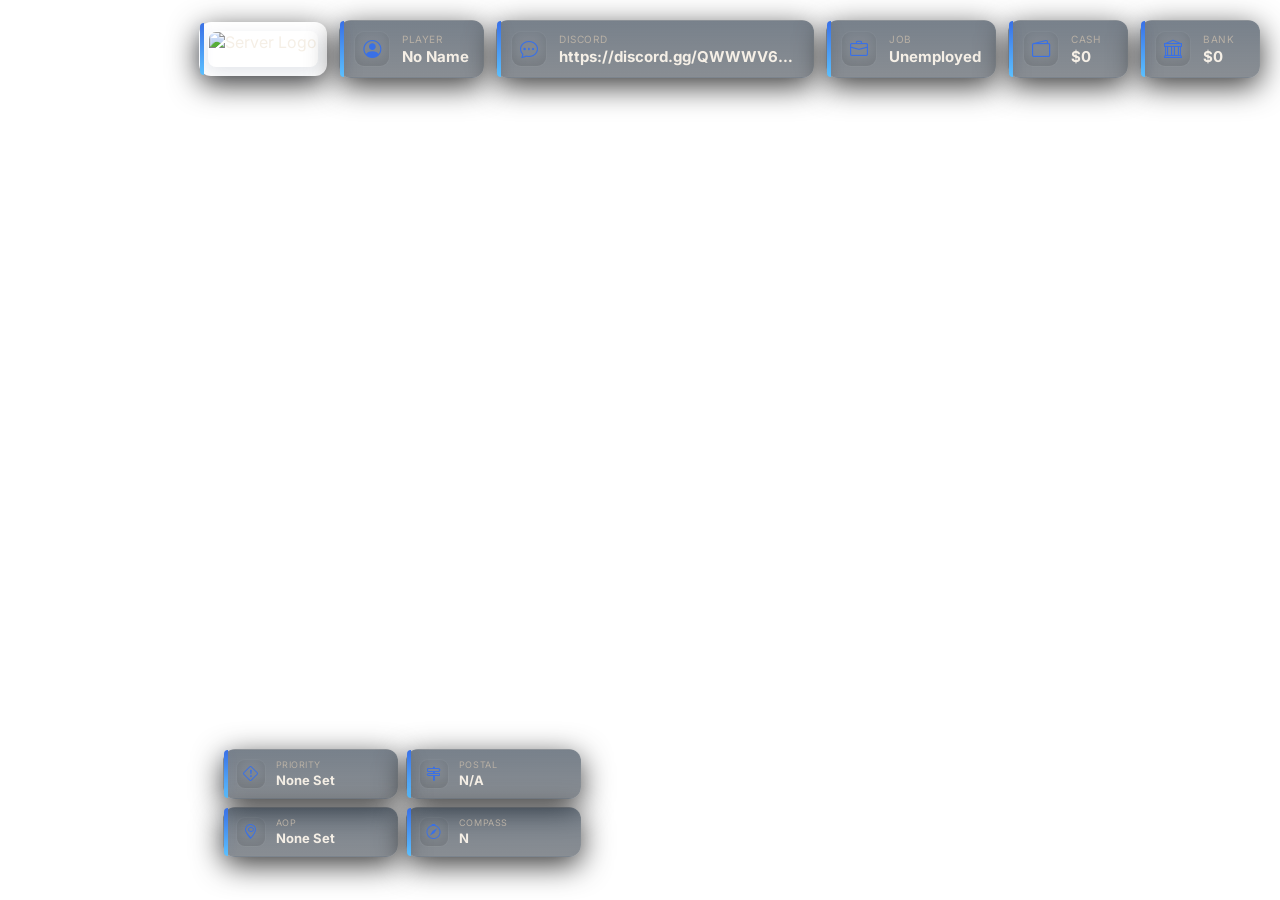
==== commit c6aac397: "2.0 Character selection and spawn flow Active-character tracking for external resources Money accoun" ====
--- a/html/index.html
+++ b/html/index.html
@@ -1,878 +1,2071 @@
-<!DOCTYPE html>
-<html lang="en">
-<head>
-  <meta charset="utf-8" />
-  <meta name="viewport" content="width=device-width,initial-scale=1" />
-  <title>HUD — Configurable (Fixed)</title>
-
-  <link href="https://fonts.googleapis.com/css2?family=Inter:wght@300;400;600;700&display=swap" rel="stylesheet">
-  <link href="https://cdn.jsdelivr.net/npm/bootstrap-icons@1.11.3/font/bootstrap-icons.css" rel="stylesheet">
-  <script src="./config.js?cb=__TIMESTAMP__"></script>
-  <script>
-  (function (){
-    function log() { try { console.log.apply(console, ['[HUD]'].concat(Array.prototype.slice.call(arguments))); } catch(e){} }
-
-    if (window.hudConfig) { log('config.js already present (preloaded)'); return; }
-
-    try {
-      var s = document.createElement('script');
-      s.src = './config.js';
-      s.type = 'text/javascript';
-      s.onload = function () { log('loaded ./config.js via script tag'); };
-      s.onerror = function () {
-        log('failed to load ./config.js via script tag, trying fetch fallback');
-        fetch('./config.js?cb=' + Date.now(), { cache: 'no-store' }).then(function (r) {
-          if (!r.ok) throw new Error('fetch failed ' + r.status);
-          return r.text();
-        }).then(function (txt) {
-          try {
-            var m = txt.match(/window\.hudConfig\s*=\s*(\{[\s\S]*?\});?/m);
-            if (m && m[1]) {
-              window.hudConfig = (new Function('return ' + m[1]))();
-              log('hudConfig applied from fetched config.js');
-            } else {
-              log('no hudConfig object found inside fetched config.js');
-            }
-          } catch (e) {
-            log('eval of fetched config.js failed', e);
-          }
-        }).catch(function (err) {
-          log('fetch fallback for config.js failed', err);
-        });
-      };
-      document.head.appendChild(s);
-    } catch (e) {
-      log('error inserting config.js script tag', e);
-    }
-
-    setTimeout(function () {
-      if (!window.hudConfig) log('hudConfig still undefined after loader');
-    }, 300);
-  })();
-  </script>
-
-  <script>
-  (function () {
-    const defaults = {
-      accentColor: '#3fb4ff',
-      accent2: '#4ab8ff',
-      textPrimary: '#eaf6ff',
-      textSecondary: '#9fc0dc',
-      hudGap: '12px',
-      hudPadding: '10px 14px',
-      hudRadius: '12px',
-      hudShadow: '0 8px 30px rgba(30,60,110,0.14)',
-      discordInvite: 'discord.gg/QWWWV6Zyaa',
-      serverLogoURL: ''
-    };
-
-    function normalizeRaw(val) {
-      if (typeof val === 'number') return val + 'px';
-      return val;
-    }
-    function hexToRgb(hex) {
-      if (!hex) return null;
-      const s = String(hex).trim();
-      const m = s.match(/rgba?\(([^)]+)\)/);
-      if (m) {
-        const parts = m[1].split(',').map(p => p.trim());
-        return parts.slice(0,3).map(n => parseInt(n,10)).join(',');
-      }
-      const h = s.replace('#','');
-      if (![6,8].includes(h.length)) return null;
-      const r = parseInt(h.substring(0,2),16);
-      const g = parseInt(h.substring(2,4),16);
-      const b = parseInt(h.substring(4,6),16);
-      return [r,g,b].join(',');
-    }
-
-    function applyHudConfig() {
-      try {
-        const cfg = Object.assign({}, defaults, window.hudConfig || {});
-        const root = document.documentElement.style;
-        root.setProperty('--accent-color', cfg.accentColor || defaults.accentColor);
-        root.setProperty('--accent-2', cfg.accent2 || defaults.accent2);
-        root.setProperty('--text-primary', cfg.textPrimary || defaults.textPrimary);
-        root.setProperty('--text-secondary', cfg.textSecondary || defaults.textSecondary);
-        root.setProperty('--hud-gap', normalizeRaw(cfg.hudGap || defaults.hudGap));
-        root.setProperty('--hud-padding', cfg.hudPadding || defaults.hudPadding);
-        root.setProperty('--hud-radius', normalizeRaw(cfg.hudRadius || defaults.hudRadius));
-        root.setProperty('--hud-shadow', cfg.hudShadow || defaults.hudShadow);
-        root.setProperty('--accent-rgb', hexToRgb(cfg.accentColor || defaults.accentColor) || '63,180,255');
-        window.__hud_config_applied = Object.assign({}, cfg);
-        console.log('[HUD] applyHudConfig complete', window.__hud_config_applied);
-        return cfg;
-      } catch (err) {
-        console.error('[HUD] applyHudConfig failed', err);
-        return defaults;
-      }
-    }
-
-    window.applyHudConfig = applyHudConfig;
-    try { applyHudConfig(); } catch(e) { console.error(e); }
-
-    document.addEventListener('DOMContentLoaded', () => {
-      try { applyHudConfig(); } catch(e){}
-      try {
-        const cfg = window.__hud_config_applied || {};
-        const logo = document.getElementById('serverLogoImg');
-        if (logo && cfg.serverLogoURL) logo.src = cfg.serverLogoURL;
-        const discordEl = document.getElementById('discordDisplay');
-        if (discordEl && cfg.discordInvite) discordEl.textContent = cfg.discordInvite;
-      } catch (e) {}
-    });
-  })();
-  </script>
-
-  <style>
-    :root{
-      --accent-color: #3fb4ff;
-      --accent-2: #4ab8ff;
-      --accent-rgb: 63,180,255;
-      --text-primary: #eaf6ff;
-      --text-secondary: #9fc0dc;
-      --hud-gap: 12px;
-      --hud-padding: 10px 14px;
-      --hud-radius: 12px;
-      --hud-shadow: 0 8px 30px rgba(30,60,110,0.14);
-      --font-family: "Inter", system-ui, -apple-system, "Segoe UI", Roboto, Arial;
-    }
-
-    html, body {
-      height:100%;
-      background: transparent !important;
-      color:var(--text-primary);
-      margin:0; padding:0;
-      font-family:var(--font-family);
-      overflow:hidden;
-    }
-    * { box-sizing:border-box; -webkit-font-smoothing:antialiased; -moz-osx-font-smoothing:grayscale; }
-
-    #hudContainer{
-      position: absolute;
-      top: 20px;
-      right: 20px;
-      display:flex;
-      gap:var(--hud-gap);
-      align-items:center;
-      user-select:none;
-      cursor:default;
-      z-index:2200;
-      transition: right .18s ease, top .18s ease;
-      pointer-events:auto;
-    }
-    #hudContainer.move-mode{
-      cursor:grab;
-      outline: 1px dashed var(--accent-color);
-      outline-offset: 6px;
-    }
-
-    .hud-card{
-      display:flex;
-      align-items:center;
-      gap:12px;
-      padding:var(--hud-padding);
-      min-height:46px;
-      border-radius:var(--hud-radius);
-      background: linear-gradient(180deg, rgba(14,30,48,0.56), rgba(8,18,30,0.48));
-      border: 1px solid rgba(255,255,255,0.03);
-      box-shadow: var(--hud-shadow);
-      transition: transform .18s ease, box-shadow .18s ease, opacity .18s ease;
-      position: relative;
-      overflow: visible;
-      min-width:120px;
-      isolation:isolate;
-    }
-    .hud-card.dragging{ cursor:grabbing; z-index:3000; transform:scale(1.02); box-shadow:0 20px 40px rgba(20,50,120,0.22); }
-    .hud-card:hover{ transform: translateY(-4px); box-shadow: 0 18px 40px rgba(25,60,130,0.16); }
-
-    .hud-card::before{
-      content:'';
-      position:absolute; left:0; top:0; bottom:0;
-      width:4px;
-      border-top-left-radius:var(--hud-radius); border-bottom-left-radius:var(--hud-radius);
-      background: linear-gradient(180deg, var(--accent-color), var(--accent-2));
-      box-shadow: 0 0 12px rgba(var(--accent-rgb),0.08);
-    }
-
-    .hud-icon{
-      width:36px; height:36px; border-radius:10px;
-      display:flex; align-items:center; justify-content:center;
-      background: rgba(255,255,255,0.015);
-      border: 1px solid rgba(255,255,255,0.02);
-      box-shadow: inset 0 -6px 12px rgba(0,0,0,0.12);
-      flex-shrink:0;
-    }
-    .hud-icon i { font-size:18px; color:var(--accent-color); }
-
-    #serverLogo img{
-      height:36px; width:auto; display:block;
-      border-radius:8px;
-      border:1px solid rgba(255,255,255,0.03);
-      box-shadow: 0 6px 18px rgba(20,40,80,0.12);
-      background: transparent;
-    }
-    #serverLogo{ padding:8px; min-width:44px; justify-content:center; background:transparent; }
-
-    .hud-content{ display:flex; flex-direction:column; gap:2px; min-width:0; }
-    .hud-label{ font-size:10px; color:var(--text-secondary); letter-spacing:0.06em; text-transform:uppercase; }
-    .hud-value{ font-size:15px; color:var(--text-primary); font-weight:700; white-space:nowrap; text-overflow:ellipsis; overflow:hidden; max-width:240px; }
-
-    .value-update{ animation: pulse .9s ease-in-out; }
-    @keyframes pulse{ 0%{ transform:translateY(0); } 50%{ transform:translateY(-2px); } 100%{ transform:translateY(0); } }
-
-    .overlay-panel, .overlay-paneltoggle{
-      position: absolute;
-      left: 0;
-      top: 0;
-      width: 320px;
-      max-width: 92vw;
-      padding:12px;
-      border-radius:12px;
-      background: linear-gradient(180deg, rgba(12,26,40,0.62), rgba(8,16,28,0.52));
-      border: 1px solid rgba(255,255,255,0.02);
-      box-shadow: 0 12px 36px rgba(6,20,50,0.14);
-      color:var(--text-primary);
-      display:none;
-      z-index:2400;
-      transform-origin:center;
-      transition: transform .16s cubic-bezier(.2,.9,.2,1), opacity .16s ease;
-      pointer-events:auto;
-      backdrop-filter: none;
-    }
-    .overlay-panel h3, .overlay-paneltoggle h3{
-      color:var(--accent-color);
-      margin-bottom:8px;
-      font-size:15px;
-      letter-spacing:0.01em;
-    }
-    .overlay-panel ul{ list-style:none; padding-left:0; margin-top:6px; color:var(--text-secondary); }
-    .overlay-panel li{ margin:8px 0; font-size:14px; }
-
-    #settings ul{ display:flex; flex-direction:column; gap:8px; padding:0; margin:0; }
-    #settings label{
-      display:flex; align-items:center; gap:10px; cursor:pointer; user-select:none;
-      font-size:14px; color:var(--text-primary);
-    }
-    #settings input[type="checkbox"]{ width:18px; height:18px; accent-color:var(--accent-color); }
-
-    #settingsButtons{ display:flex; gap:8px; margin-top:10px; justify-content:flex-end; }
-    #saveHUD, #cancelHUD{
-      padding:8px 12px; border-radius:10px; border:none; font-weight:700; cursor:pointer;
-      box-shadow: 0 8px 18px rgba(10,30,60,0.12);
-    }
-    #saveHUD{ background: linear-gradient(90deg,var(--accent-color),var(--accent-2)); color:#042033; }
-    #cancelHUD{ background: transparent; color:var(--text-primary); border:1px solid rgba(255,255,255,0.03); }
-
-    #resetHUD{
-      margin-top:8px;
-      padding:8px 10px;
-      border-radius:10px;
-      border:none;
-      font-weight:700;
-      background: rgba(255,255,255,0.02);
-      color:var(--text-primary);
-      cursor:pointer;
-    }
-
-    @media (max-width:560px){
-      #hudContainer{ gap:8px; top:12px; right:12px; }
-      .hud-card{ padding:8px; min-width:100px; }
-      .hud-icon{ width:30px; height:30px; }
-      .hud-value{ font-size:13px; }
-      .overlay-panel, .overlay-paneltoggle{ width:92vw; left:4vw; }
-    }
-  </style>
-</head>
-<body>
-
-  <div id="hudContainer" role="application" aria-label="HUD Container">
-    <div class="hud-card" id="serverLogo">
-      <img id="serverLogoImg" src="" alt="Server Logo">
-    </div>
-
-    <div class="hud-card" id="card-player">
-      <div class="hud-icon"><i class="bi bi-person-circle"></i></div>
-      <div class="hud-content">
-        <div class="hud-label">Player</div>
-        <div class="hud-value" id="playerNameDisplay">No Name</div>
-      </div>
-    </div>
-
-    <div class="hud-card" id="card-discord">
-      <div class="hud-icon"><i class="bi bi-chat-dots"></i></div>
-      <div class="hud-content">
-        <div class="hud-label">Discord</div>
-        <div class="hud-value" id="discordDisplay">discord.gg/QWWWV6Zyaa</div>
-      </div>
-    </div>
-
-    <div class="hud-card" id="card-job">
-      <div class="hud-icon"><i class="bi bi-briefcase"></i></div>
-      <div class="hud-content">
-        <div class="hud-label">Job</div>
-        <div class="hud-value" id="jobDisplay">Unemployed</div>
-      </div>
-    </div>
-
-    <div class="hud-card" id="card-cash">
-      <div class="hud-icon"><i class="bi bi-wallet2"></i></div>
-      <div class="hud-content">
-        <div class="hud-label">Cash</div>
-        <div class="hud-value value-update" id="cashDisplay">$0</div>
-      </div>
-    </div>
-
-    <div class="hud-card" id="card-bank">
-      <div class="hud-icon"><i class="bi bi-bank"></i></div>
-      <div class="hud-content">
-        <div class="hud-label">Bank</div>
-        <div class="hud-value value-update" id="bankDisplay">$0</div>
-      </div>
-    </div>
-  </div>
-
-  <div id="settings" class="overlay-paneltoggle" aria-hidden="true">
-    <h3>HUD Settings</h3>
-    <ul>
-      <li><label><input type="checkbox" data-target="serverLogo"> Server Logo</label></li>
-      <li><label><input type="checkbox" data-target="card-player"> Player Name</label></li>
-      <li><label><input type="checkbox" data-target="card-discord"> Discord</label></li>
-      <li><label><input type="checkbox" data-target="card-job"> Job</label></li>
-      <li><label><input type="checkbox" data-target="card-cash"> Cash</label></li>
-      <li><label><input type="checkbox" data-target="card-bank"> Bank</label></li>
-    </ul>
-
-    <div id="settingsButtons">
-      <button id="cancelHUD">Cancel</button>
-      <button id="saveHUD">Save</button>
-    </div>
-
-    <button id="resetHUD">🔄 Reset to Default</button>
-  </div>
-
-  <div id="guide" class="overlay-panel" aria-hidden="true">
-    <h3>HUD Move Guide</h3>
-    <ul>
-      <li>Drag anywhere to move the whole HUD.</li>
-      <li>Hold <strong>Ctrl</strong> + drag a card to move a single card.</li>
-      <li>Click <strong>Save</strong> to keep your layout, or <strong>Cancel</strong> to revert.</li>
-      <li>Press <strong>Esc</strong> to exit move-mode (acts like Cancel).</li>
-    </ul>
-  </div>
-
-  <div id="adminLogin" style="display:none; position:absolute; inset:0; pointer-events:none; background:transparent; z-index:2600;">
-    <div class="panel" style="width:320px; margin:auto; pointer-events:auto; top:20vh; position:relative;">
-      <h2 style="color:var(--accent-color); margin-bottom:12px; font-size:18px">Admin Login</h2>
-      <input type="password" placeholder="Enter Password" id="adminPassword" autocomplete="off" style="width:100%; padding:10px; margin-bottom:12px; border-radius:10px; border:1px solid rgba(255,255,255,0.02); background: rgba(255,255,255,0.01); color:var(--text-primary);">
-      <button id="adminSubmit" style="width:100%; padding:10px; border-radius:10px; border:none; background: linear-gradient(90deg,var(--accent-color),var(--accent-2)); color:#042033; font-weight:700;">Login</button>
-    </div>
-  </div>
-
-  <script>
-    if (typeof GetParentResourceName === 'undefined') {
-      window.GetParentResourceName = () => 'az-fw-hud';
-    }
-
-    function setCookie(name, value, days = 365) {
-      const expires = new Date(Date.now() + days * 864e5).toUTCString();
-      document.cookie = name + '=' + encodeURIComponent(value) + '; expires=' + expires + '; path=/';
-    }
-    function getCookie(name) {
-      return document.cookie.split('; ').reduce((r, c) => {
-        const [k, v] = c.split('=');
-        return k === name ? decodeURIComponent(v) : r;
-      }, '');
-    }
-
-    document.addEventListener('DOMContentLoaded', () => {
-      if (window.applyHudConfig) {
-        const cfg = window.applyHudConfig() || window.__hud_config_applied || {};
-        const logo = document.getElementById('serverLogoImg');
-        if (logo && cfg.serverLogoURL) {
-          logo.src = cfg.serverLogoURL;
-        } else if (logo && !logo.src) {
-          logo.src = '';
-        }
-        const discordEl = document.getElementById('discordDisplay');
-        if (discordEl && cfg.discordInvite) {
-          discordEl.textContent = cfg.discordInvite;
-        }
-      }
-
-      const cards = Array.from(document.querySelectorAll('.hud-card'));
-      cards.forEach(card => {
-        const v = getCookie('hud_' + card.id);
-        if (v === '0') card.style.display = 'none';
-      });
-
-      cards.forEach(card => {
-        const raw = localStorage.getItem('hud_pos_' + card.id);
-        if (raw) {
-          try {
-            const pos = JSON.parse(raw);
-            if (pos.position && pos.position !== '') {
-              card.style.position = pos.position;
-            } else {
-              if (pos.left !== undefined || pos.top !== undefined) card.style.position = 'absolute';
-            }
-            if (pos.left !== undefined) card.style.left = (pos.left + 'px');
-            if (pos.top !== undefined)  card.style.top  = (pos.top  + 'px');
-            if (pos.width) card.style.width = pos.width;
-            if (pos.height) card.style.height = pos.height;
-          } catch(e){}
-        }
-      });
-
-      (function () {
-        const hud = document.getElementById('hudContainer');
-        const r = parseInt(localStorage.hudRight) || 20;
-        const t = parseInt(localStorage.hudTop)   || 20;
-        hud.style.right = r + 'px';
-        hud.style.top   = t + 'px';
-      })();
-
-      if (typeof positionOverlaysNearHUD === 'function') positionOverlaysNearHUD();
-      updateOverlays();
-    });
-
-    const hud      = document.getElementById('hudContainer');
-    const guide    = document.getElementById('guide');
-    const settings = document.getElementById('settings');
-    const cards    = Array.from(document.querySelectorAll('.hud-card'));
-    const toggles  = settings.querySelectorAll('input[type=checkbox]');
-
-    let initialSnapshot = null;
-    function snapshotCurrentState() {
-      const rect = hud.getBoundingClientRect();
-      const hudRight = parseInt(hud.style.right) || Math.round(window.innerWidth - rect.right);
-      const hudTop = parseInt(hud.style.top) || Math.round(rect.top);
-      const cardsState = {};
-      cards.forEach(card => {
-        cardsState[card.id] = {
-          display: card.style.display || '',
-          position: card.style.position || '',
-          left: card.style.left || '',
-          top: card.style.top || '',
-          width: card.style.width || '',
-          height: card.style.height || ''
-        };
-      });
-      return { hudRight, hudTop, cardsState };
-    }
-
-    function positionOverlaysNearHUD() {
-      const rect = hud.getBoundingClientRect();
-      if (!rect.width) return;
-      const preferLeft = rect.left > 380;
-      const below = (rect.bottom + 12 + 200) < window.innerHeight;
-      settings.style.left = (preferLeft ? rect.left - 340 : rect.right + 12) + 'px';
-      settings.style.top  = (below ? rect.top : Math.max(8, rect.top - 220)) + 'px';
-      guide.style.left = (rect.left + (rect.width / 2) - 160) + 'px';
-      guide.style.top  = (rect.bottom + 12) + 'px';
-      [settings, guide].forEach(el => {
-        const r = el.getBoundingClientRect();
-        if (r.right > window.innerWidth - 8) {
-          el.style.left = (parseFloat(el.style.left) - (r.right - window.innerWidth) - 8) + 'px';
-        }
-        if (r.left < 8) el.style.left = '8px';
-      });
-    }
-
-    function updateOverlays() {
-      const on = hud.classList.contains('move-mode');
-      settings.style.display = on ? 'block' : 'none';
-      guide.style.display = on ? 'block' : 'none';
-      positionOverlaysNearHUD();
-      settings.setAttribute('aria-hidden', !on);
-      guide.setAttribute('aria-hidden', !on);
-    }
-
-    function toggleMoveMode() {
-      const enabling = !hud.classList.contains('move-mode');
-      if (enabling) {
-        initialSnapshot = snapshotCurrentState();
-        hud.classList.add('move-mode');
-        updateOverlays();
-
-      toggles.forEach(box => {
-        const id = box.dataset.target;
-        const el = document.getElementById(id);
-        box.checked = (getCookie('hud_' + id) !== '0') ? true : (getCookie('hud_' + id) === '1');
-        if (el) el.style.display = box.checked ? '' : 'none';
-
-        box.addEventListener('change', () => {
-          if (!el) return;
-          if (box.checked) {
-            el.style.display = '';
-            setCookie('hud_' + id, '1');
-          } else {
-            el.style.display = 'none';
-            setCookie('hud_' + id, '0');
-          }
-          positionOverlaysNearHUD();
-        });
-      });
-
-        positionOverlaysNearHUD();
-      } else {
-        cancelMoveMode();
-      }
-    }
-
-    function cancelMoveMode() {
-      if (!initialSnapshot) {
-        hud.classList.remove('move-mode');
-        updateOverlays();
-        return;
-      }
-      hud.style.right = (initialSnapshot.hudRight ?? 20) + 'px';
-      hud.style.top   = (initialSnapshot.hudTop  ?? 20) + 'px';
-      for (const id in initialSnapshot.cardsState) {
-        const s = initialSnapshot.cardsState[id];
-        const el = document.getElementById(id);
-        if (!el) continue;
-        el.style.display = s.display;
-        el.style.position = s.position;
-        el.style.left = s.left;
-        el.style.top  = s.top;
-        el.style.width = s.width;
-        el.style.height = s.height;
-        el.classList.remove('dragging');
-      }
-      hud.classList.remove('move-mode');
-      updateOverlays();
-      initialSnapshot = null;
-      try { fetch(`https://${GetParentResourceName()}/closeUI`, { method: 'POST' }); } catch(e){}
-    }
-
-    let containerDrag = false, containerStart = {};
-    let cardDrag = null, cardStart = {}, hudRect = {};
-
-    hud.addEventListener('mousedown', e => {
-      if (!hud.classList.contains('move-mode') || e.ctrlKey) return;
-      containerDrag = true;
-      containerStart = {
-        x: e.clientX,
-        y: e.clientY,
-        right: parseInt(hud.style.right) || 20,
-        top:   parseInt(hud.style.top)   || 20
-      };
-      document.addEventListener('mousemove', onHudMove);
-      document.addEventListener('mouseup',   onHudUp);
-    });
-
-    function onHudMove(e) {
-      if (!containerDrag) return;
-      const dx = e.clientX - containerStart.x;
-      const dy = e.clientY - containerStart.y;
-      hud.style.right = (containerStart.right - dx) + 'px';
-      hud.style.top   = (containerStart.top   + dy) + 'px';
-      positionOverlaysNearHUD();
-    }
-
-    function onHudUp() {
-      if (!containerDrag) return;
-      containerDrag = false;
-      document.removeEventListener('mousemove', onHudMove);
-      document.removeEventListener('mouseup',   onHudUp);
-      positionOverlaysNearHUD();
-    }
-
-    cards.forEach(card => {
-      card.addEventListener('mousedown', e => {
-        if (!hud.classList.contains('move-mode') || !e.ctrlKey) return;
-        e.preventDefault(); e.stopPropagation();
-
-        cardDrag = card;
-        hudRect = hud.getBoundingClientRect();
-        const rect = card.getBoundingClientRect();
-        cardStart = {
-          offsetX: e.clientX - rect.left,
-          offsetY: e.clientY - rect.top,
-          left:    rect.left  - hudRect.left,
-          top:     rect.top   - hudRect.top
-        };
-
-        card.style.position = 'absolute';
-        card.style.width    = rect.width + 'px';
-        card.style.height   = rect.height + 'px';
-        card.classList.add('dragging');
-        card.style.left = cardStart.left + 'px';
-        card.style.top  = cardStart.top  + 'px';
-
-        document.addEventListener('mousemove', onCardMove);
-        document.addEventListener('mouseup',   onCardUp);
-      });
-    });
-
-    function onCardMove(e) {
-      if (!cardDrag) return;
-      const x = e.clientX - hudRect.left - cardStart.offsetX;
-      const y = e.clientY - hudRect.top  - cardStart.offsetY;
-      cardDrag.style.left = Math.max(0, Math.round(x)) + 'px';
-      cardDrag.style.top  = Math.max(0, Math.round(y)) + 'px';
-      positionOverlaysNearHUD();
-    }
-
-    function onCardUp() {
-      if (!cardDrag) return;
-      try {
-        const rect = cardDrag.getBoundingClientRect();
-        const left = Math.round(rect.left - hud.getBoundingClientRect().left);
-        const top  = Math.round(rect.top  - hud.getBoundingClientRect().top);
-        localStorage.setItem('hud_pos_' + cardDrag.id, JSON.stringify({
-          left: left,
-          top: top,
-          width: cardDrag.style.width || '',
-          height: cardDrag.style.height || '',
-          position: cardDrag.style.position || 'absolute'
-        }));
-      } catch(e){}
-      cardDrag.classList.remove('dragging');
-      cardDrag = null;
-      document.removeEventListener('mousemove', onCardMove);
-      document.removeEventListener('mouseup',   onCardUp);
-      positionOverlaysNearHUD();
-    }
-
-    window.addEventListener('resize', positionOverlaysNearHUD);
-
-    window.toggleHudMoveMode = toggleMoveMode;
-
-    function updateHudPlayerName(name) {
-      const el = document.getElementById('playerNameDisplay');
-      if (!el) return;
-      el.textContent = name && name.length ? name : 'No Name';
-    }
-    window.updateHudPlayerName = updateHudPlayerName;
-    window.updateHudCash = (cash, bank, playerName) => {
-      if (cash !== undefined) document.getElementById('cashDisplay').textContent = `$${cash}`;
-      if (bank !== undefined) document.getElementById('bankDisplay').textContent = `$${bank}`;
-      if (playerName) updateHudPlayerName(playerName);
-    };
-    window.updateHudJob = (job, playerName) => {
-      document.getElementById('jobDisplay').textContent = job || 'Unemployed';
-      if (playerName) updateHudPlayerName(playerName);
-    };
-
-    document.getElementById('resetHUD').addEventListener('click', () => {
-      cards.forEach(card => {
-        document.cookie = `hud_${card.id}=; expires=Thu, 01 Jan 1970 00:00:00 UTC; path=/`;
-        localStorage.removeItem('hud_pos_' + card.id);
-        card.style.display = '';
-        card.style.position = '';
-        card.style.top = '';
-        card.style.left = '';
-        card.style.width = '';
-        card.style.height = '';
-        card.classList.remove('dragging');
-      });
-      localStorage.removeItem('hudRight');
-      localStorage.removeItem('hudTop');
-      toggles.forEach(box => box.checked = true);
-
-      fetch(`https://${GetParentResourceName()}/resetDefaults`, { method: 'POST' })
-        .finally(() => {
-          try { fetch(`https://${GetParentResourceName()}/closeUI`, { method: 'POST' }); } catch(e){}
-        });
-    });
-
-    function saveHUDPos() {
-      const rect = hud.getBoundingClientRect();
-      localStorage.hudRight = Math.max(8, Math.round(window.innerWidth - rect.right));
-      localStorage.hudTop   = Math.max(8, Math.round(rect.top));
-    }
-
-    document.getElementById('saveHUD').addEventListener('click', () => {
-      saveHUDPos();
-
-      const payload = {
-        hudRight: localStorage.hudRight || 20,
-        hudTop: localStorage.hudTop || 20,
-        toggles: {},
-        cards: {}
-      };
-
-      toggles.forEach(box => {
-        const id = box.dataset.target;
-        payload.toggles[id] = !!box.checked;
-      });
-
-      cards.forEach(card => {
-        const id = card.id;
-        const raw = localStorage.getItem('hud_pos_' + id);
-        let posObj = null;
-        if (raw) {
-          try { posObj = JSON.parse(raw); } catch(e){ posObj = null; }
-        }
-        const position = card.style.position || (posObj && posObj.position) || '';
-
-        payload.cards[id] = {
-          display: (card.style.display === 'none') ? 'none' : '',
-          position: position,
-          left: (posObj && posObj.left !== undefined) ? posObj.left : (parseInt(card.style.left) || 0),
-          top:  (posObj && posObj.top  !== undefined) ? posObj.top  : (parseInt(card.style.top)  || 0),
-          width: card.style.width || (posObj && posObj.width) || '',
-          height: card.style.height || (posObj && posObj.height) || ''
-        };
-      });
-
-      fetch(`https://${GetParentResourceName()}/saveHUD`, {
-        method: 'POST',
-        headers: { 'Content-Type': 'application/json; charset=UTF-8' },
-        body: JSON.stringify(payload)
-      })
-      .then(() => {
-        hud.classList.remove('move-mode');
-        updateOverlays();
-        cards.forEach(c => c.classList.remove('dragging'));
-        try { fetch(`https://${GetParentResourceName()}/closeUI`, { method: 'POST' }); } catch(e){}
-        initialSnapshot = null;
-      })
-      .catch(() => {
-        hud.classList.remove('move-mode');
-        updateOverlays();
-        cards.forEach(c => c.classList.remove('dragging'));
-        try { fetch(`https://${GetParentResourceName()}/closeUI`, { method: 'POST' }); } catch(e){}
-        initialSnapshot = null;
-      });
-    });
-
-    document.getElementById('cancelHUD').addEventListener('click', cancelMoveMode);
-
-    document.getElementById('adminSubmit').addEventListener('click', () => {
-      const pass = document.getElementById('adminPassword').value;
-      fetch(`https://${GetParentResourceName()}/adminAuth`, {
-        method: 'POST',
-        headers: { 'Content-Type': 'application/json' },
-        body: JSON.stringify({ password: pass })
-      }).then(() => {
-        document.getElementById('adminLogin').style.display = 'none';
-        document.getElementById('adminLogin').style.pointerEvents = 'none';
-      });
-    });
-
-    window.addEventListener('DOMContentLoaded', () => {
-      try { fetch(`https://${GetParentResourceName()}/requestSettings`, { method: 'POST' }).catch(()=>{}); } catch(e){}
-    });
-
-    window.addEventListener('message', ev => {
-      const d = ev.data;
-      if (!d) return;
-
-      if (d.action === 'loadSettings') {
-        const s = d.settings;
-        if (!s) return;
-
-        requestAnimationFrame(() => {
-          try {
-            if (s.hudRight !== undefined) hud.style.right = (parseInt(s.hudRight) || 20) + 'px';
-            if (s.hudTop !== undefined)  hud.style.top   = (parseInt(s.hudTop)  || 20) + 'px';
-
-            if (s.toggles && typeof s.toggles === 'object') {
-              for (const k in s.toggles) {
-                const cb = settings.querySelector(`input[data-target="${k}"]`);
-                const el = document.getElementById(k);
-                if (cb && el) {
-                  cb.checked = !!s.toggles[k];
-                  el.style.display = cb.checked ? '' : 'none';
-                  setCookie('hud_' + k, cb.checked ? '1' : '0');
-                }
-              }
-            }
-
-            if (s.cards && typeof s.cards === 'object') {
-              for (const id in s.cards) {
-                const pos = s.cards[id];
-                const el = document.getElementById(id);
-                if (!el || !pos) continue;
-
-                if (pos.display === 'none') {
-                  el.style.display = 'none';
-                  document.cookie = `hud_${id}=0; path=/; max-age=${365*24*60*60}`;
-                } else {
-                  el.style.display = '';
-                  document.cookie = `hud_${id}=1; path=/; max-age=${365*24*60*60}`;
-                }
-
-                if (pos.left !== undefined || pos.top !== undefined) {
-                  el.style.position = (pos.position && pos.position !== '') ? pos.position : 'absolute';
-                } else if (pos.position && pos.position !== '') {
-                  el.style.position = pos.position;
-                }
-
-                if (pos.left !== undefined && pos.left !== null && pos.left !== '') {
-                  const left = Number(pos.left);
-                  if (!Number.isNaN(left)) el.style.left = Math.round(left) + 'px';
-                }
-                if (pos.top !== undefined && pos.top !== null && pos.top !== '') {
-                  const top = Number(pos.top);
-                  if (!Number.isNaN(top)) el.style.top = Math.round(top) + 'px';
-                }
-                if (pos.width)  el.style.width  = pos.width;
-                if (pos.height) el.style.height = pos.height;
-
-                try {
-                  const existing = JSON.parse(localStorage.getItem('hud_pos_' + id) || 'null');
-                  const storeObj = {
-                    left: (pos.left !== undefined && pos.left !== null && pos.left !== '') ? parseInt(pos.left) : (existing ? existing.left : undefined),
-                    top:  (pos.top  !== undefined && pos.top  !== null && pos.top  !== '') ? parseInt(pos.top)  : (existing ? existing.top  : undefined),
-                    width: pos.width || (existing ? existing.width : ''),
-                    height: pos.height || (existing ? existing.height : ''),
-                    position: el.style.position || (existing ? existing.position : '')
-                  };
-                  localStorage.setItem('hud_pos_' + id, JSON.stringify(storeObj));
-                } catch (e) {}
-              }
-            }
-
-            if (s.hudRight !== undefined) localStorage.hudRight = s.hudRight;
-            if (s.hudTop !== undefined)  localStorage.hudTop  = s.hudTop;
-
-            positionOverlaysNearHUD();
-          } catch (e) {
-            console.warn('Error applying saved HUD settings', e);
-          }
-        });
-
-        return;
-      }
-
-      switch (d.action) {
-        case 'toggleMove': toggleMoveMode(); break;
-        case 'updateCash':
-          if (d.cash !== undefined) document.getElementById('cashDisplay').textContent = `$${d.cash}`;
-          if (d.bank !== undefined) document.getElementById('bankDisplay').textContent = `$${d.bank}`;
-          if (d.playerName) updateHudPlayerName(d.playerName);
-          break;
-        case 'updateCashOnly':
-          document.getElementById('cashDisplay').textContent = `$${d.cash}`;
-          if (d.playerName) updateHudPlayerName(d.playerName);
-          break;
-        case 'updateJob':
-          document.getElementById('jobDisplay').textContent = d.job;
-          break;
-        case 'updatePlayerName':
-          updateHudPlayerName(d.playerName || '');
-          break;
-        case 'openAdmin':
-          document.getElementById('adminLogin').style.display = 'flex';
-          document.getElementById('adminLogin').style.pointerEvents = 'auto';
-          break;
-        case 'saved':
-          try { fetch(`https://${GetParentResourceName()}/closeUI`, { method: 'POST' }).catch(()=>{}); } catch(e){}
-          break;
-      }
-    });
-
-    document.addEventListener('keydown', e => {
-      if (e.key === 'Escape' && hud.classList.contains('move-mode')) {
-        cancelMoveMode();
-      }
-    });
-
-    updateOverlays();
-  </script>
-</body>
+<!DOCTYPE html>
+<html lang="en">
+<head>
+  <meta charset="utf-8" />
+  <meta name="viewport" content="width=device-width,initial-scale=1" />
+  <title>HUD — Configurable (Fixed)</title>
+
+  <link href="https://fonts.googleapis.com/css2?family=Inter:wght@300;400;600;700&display=swap" rel="stylesheet">
+  <link href="https://cdn.jsdelivr.net/npm/bootstrap-icons@1.11.3/font/bootstrap-icons.css" rel="stylesheet">
+  <script src="./config.js?cb=__TIMESTAMP__"></script>
+  <script>
+  (function (){
+    function log() { try { console.log.apply(console, ['[HUD]'].concat(Array.prototype.slice.call(arguments))); } catch(e){} }
+
+    if (window.hudConfig) { log('config.js already present (preloaded)'); return; }
+
+    try {
+      var s = document.createElement('script');
+      s.src = './config.js';
+      s.type = 'text/javascript';
+      s.onload = function () { log('loaded ./config.js via script tag'); };
+      s.onerror = function () {
+        log('failed to load ./config.js via script tag, trying fetch fallback');
+        fetch('./config.js?cb=' + Date.now(), { cache: 'no-store' }).then(function (r) {
+          if (!r.ok) throw new Error('fetch failed ' + r.status);
+          return r.text();
+        }).then(function (txt) {
+          try {
+            var m = txt.match(/window\.hudConfig\s*=\s*(\{[\s\S]*?\});?/m);
+            if (m && m[1]) {
+              window.hudConfig = (new Function('return ' + m[1]))();
+              log('hudConfig applied from fetched config.js');
+            } else {
+              log('no hudConfig object found inside fetched config.js');
+            }
+          } catch (e) {
+            log('eval of fetched config.js failed', e);
+          }
+        }).catch(function (err) {
+          log('fetch fallback for config.js failed', err);
+        });
+      };
+      document.head.appendChild(s);
+    } catch (e) {
+      log('error inserting config.js script tag', e);
+    }
+
+    setTimeout(function () {
+      if (!window.hudConfig) log('hudConfig still undefined after loader');
+    }, 300);
+  })();
+  </script>
+
+  <script>
+  (function () {
+    const defaults = {
+      accentColor: '#3fb4ff',
+      accent2: '#4ab8ff',
+      textPrimary: '#eaf6ff',
+      textSecondary: '#9fc0dc',
+      hudGap: '12px',
+      hudPadding: '10px 14px',
+      hudRadius: '12px',
+      hudShadow: '0 8px 30px rgba(30,60,110,0.14)',
+      discordInvite: 'discord.gg/QWWWV6Zyaa',
+      serverLogoURL: ''
+    };
+
+    function normalizeRaw(val) {
+      if (typeof val === 'number') return val + 'px';
+      return val;
+    }
+    function hexToRgb(hex) {
+      if (!hex) return null;
+      const s = String(hex).trim();
+      const m = s.match(/rgba?\(([^)]+)\)/);
+      if (m) {
+        const parts = m[1].split(',').map(p => p.trim());
+        return parts.slice(0,3).map(n => parseInt(n,10)).join(',');
+      }
+      const h = s.replace('#','');
+      if (![6,8].includes(h.length)) return null;
+      const r = parseInt(h.substring(0,2),16);
+      const g = parseInt(h.substring(2,4),16);
+      const b = parseInt(h.substring(4,6),16);
+      return [r,g,b].join(',');
+    }
+
+    function applyHudConfig() {
+      try {
+        const cfg = Object.assign({}, defaults, window.hudConfig || {});
+        const root = document.documentElement.style;
+        root.setProperty('--accent-color', cfg.accentColor || defaults.accentColor);
+        root.setProperty('--accent-2', cfg.accent2 || defaults.accent2);
+        root.setProperty('--text-primary', cfg.textPrimary || defaults.textPrimary);
+        root.setProperty('--text-secondary', cfg.textSecondary || defaults.textSecondary);
+        root.setProperty('--hud-gap', normalizeRaw(cfg.hudGap || defaults.hudGap));
+        root.setProperty('--hud-padding', cfg.hudPadding || defaults.hudPadding);
+        root.setProperty('--hud-radius', normalizeRaw(cfg.hudRadius || defaults.hudRadius));
+        root.setProperty('--hud-shadow', cfg.hudShadow || defaults.hudShadow);
+        root.setProperty('--accent-rgb', hexToRgb(cfg.accentColor || defaults.accentColor) || '63,180,255');
+        window.__hud_config_applied = Object.assign({}, cfg);
+        console.log('[HUD] applyHudConfig complete', window.__hud_config_applied);
+        return cfg;
+      } catch (err) {
+        console.error('[HUD] applyHudConfig failed', err);
+        return defaults;
+      }
+    }
+
+    window.applyHudConfig = applyHudConfig;
+    try { applyHudConfig(); } catch(e) { console.error(e); }
+
+    document.addEventListener('DOMContentLoaded', () => {
+      try { applyHudConfig(); } catch(e){}
+      try {
+        const cfg = window.__hud_config_applied || {};
+        const logo = document.getElementById('serverLogoImg');
+        if (logo && cfg.serverLogoURL) logo.src = cfg.serverLogoURL;
+        const discordEl = document.getElementById('discordDisplay');
+        if (discordEl && cfg.discordInvite) discordEl.textContent = cfg.discordInvite;
+      } catch (e) {}
+    });
+  })();
+  </script>
+
+  <style>
+    :root{
+      --accent-color: #3fb4ff;
+      --accent-2: #4ab8ff;
+      --accent-rgb: 63,180,255;
+      --text-primary: #eaf6ff;
+      --text-secondary: #9fc0dc;
+      --hud-gap: 12px;
+      --hud-padding: 10px 14px;
+      --hud-radius: 12px;
+      --hud-shadow: 0 8px 30px rgba(30,60,110,0.14);
+      --font-family: "Inter", system-ui, -apple-system, "Segoe UI", Roboto, Arial;
+      --hud-opacity: 1;
+    }
+
+    html, body {
+      height:100%;
+      background: transparent !important;
+      color:var(--text-primary);
+      margin:0; padding:0;
+      font-family:var(--font-family);
+      overflow:hidden;
+    }
+    * { box-sizing:border-box; -webkit-font-smoothing:antialiased; -moz-osx-font-smoothing:grayscale; }
+
+    #hudContainer{
+      position: absolute;
+      top: 20px;
+      right: 20px;
+      display:flex;
+      gap:var(--hud-gap);
+      align-items:center;
+      flex-wrap:wrap;
+      justify-content:flex-end;
+      max-width:min(94vw, 1500px);
+      user-select:none;
+      cursor:default;
+      z-index:2200;
+      transition: right .18s ease, top .18s ease, opacity .18s ease;
+      pointer-events:auto;
+      opacity: var(--hud-opacity);
+    }
+    #hudContainer.hud-disabled{
+      opacity: 0;
+      pointer-events: none;
+    }
+    #hudContainer.move-mode{
+      cursor:grab;
+      outline: 1px dashed var(--accent-color);
+      outline-offset: 6px;
+    }
+
+    .hud-card{
+      display:flex;
+      align-items:center;
+      gap:12px;
+      padding:var(--hud-padding);
+      min-height:46px;
+      border-radius:var(--hud-radius);
+      background: linear-gradient(180deg, rgba(14,30,48,0.56), rgba(8,18,30,0.48));
+      border: 1px solid rgba(255,255,255,0.03);
+      box-shadow: var(--hud-shadow);
+      transition: transform .18s ease, box-shadow .18s ease, opacity .18s ease;
+      position: relative;
+      overflow: visible;
+      min-width:120px;
+      isolation:isolate;
+    }
+    .hud-card.dragging{ cursor:grabbing; z-index:3000; transform:scale(1.02); box-shadow:0 20px 40px rgba(20,50,120,0.22); }
+    .hud-card:hover{ transform: translateY(-4px); box-shadow: 0 18px 40px rgba(25,60,130,0.16); }
+
+    .hud-card::before{
+      content:'';
+      position:absolute; left:0; top:0; bottom:0;
+      width:4px;
+      border-top-left-radius:var(--hud-radius); border-bottom-left-radius:var(--hud-radius);
+      background: linear-gradient(180deg, var(--accent-color), var(--accent-2));
+      box-shadow: 0 0 12px rgba(var(--accent-rgb),0.08);
+    }
+
+    .hud-icon{
+      width:36px; height:36px; border-radius:10px;
+      display:flex; align-items:center; justify-content:center;
+      background: rgba(255,255,255,0.015);
+      border: 1px solid rgba(255,255,255,0.02);
+      box-shadow: inset 0 -6px 12px rgba(0,0,0,0.12);
+      flex-shrink:0;
+    }
+    .hud-icon i { font-size:18px; color:var(--accent-color); }
+
+    #serverLogo img{
+      height:36px; width:auto; display:block;
+      border-radius:8px;
+      border:1px solid rgba(255,255,255,0.03);
+      box-shadow: 0 6px 18px rgba(20,40,80,0.12);
+      background: transparent;
+    }
+    #serverLogo{ padding:8px; min-width:44px; justify-content:center; background:transparent; }
+
+    .hud-content{ display:flex; flex-direction:column; gap:2px; min-width:0; }
+    .hud-label{ font-size:10px; color:var(--text-secondary); letter-spacing:0.06em; text-transform:uppercase; }
+    .hud-value{ font-size:15px; color:var(--text-primary); font-weight:700; white-space:nowrap; text-overflow:ellipsis; overflow:hidden; max-width:240px; }
+
+    .value-update{ animation: pulse .9s ease-in-out; }
+    @keyframes pulse{ 0%{ transform:translateY(0); } 50%{ transform:translateY(-2px); } 100%{ transform:translateY(0); } }
+
+    .overlay-panel, .overlay-paneltoggle{
+      position: absolute;
+      left: 0;
+      top: 0;
+      width: 320px;
+      max-width: 92vw;
+      max-height: min(78vh, 640px);
+      overflow-y: auto;
+      padding:12px;
+      border-radius:12px;
+      background: linear-gradient(180deg, rgba(12,26,40,0.62), rgba(8,16,28,0.52));
+      border: 1px solid rgba(255,255,255,0.02);
+      box-shadow: 0 12px 36px rgba(6,20,50,0.14);
+      color:var(--text-primary);
+      display:none;
+      z-index:2400;
+      transform-origin:center;
+      transition: transform .16s cubic-bezier(.2,.9,.2,1), opacity .16s ease;
+      pointer-events:auto;
+      backdrop-filter: none;
+    }
+    .overlay-panel::-webkit-scrollbar, .overlay-paneltoggle::-webkit-scrollbar{ width:8px; }
+    .overlay-panel::-webkit-scrollbar-thumb, .overlay-paneltoggle::-webkit-scrollbar-thumb{ background:rgba(255,255,255,0.14); border-radius:999px; }
+    .overlay-panel h3, .overlay-paneltoggle h3{
+      color:var(--accent-color);
+      margin-bottom:8px;
+      font-size:15px;
+      letter-spacing:0.01em;
+    }
+    .overlay-panel ul{ list-style:none; padding-left:0; margin-top:6px; color:var(--text-secondary); }
+    .overlay-panel li{ margin:8px 0; font-size:14px; }
+
+    #settings ul{ display:flex; flex-direction:column; gap:8px; padding:0; margin:0; }
+    #settings label{
+      display:flex; align-items:center; gap:10px; cursor:pointer; user-select:none;
+      font-size:14px; color:var(--text-primary);
+    }
+    #settings input[type="checkbox"]{ width:18px; height:18px; accent-color:var(--accent-color); }
+
+    #settingsButtons{ display:flex; gap:8px; margin-top:10px; justify-content:flex-end; }
+    #saveHUD, #cancelHUD{
+      padding:8px 12px; border-radius:10px; border:none; font-weight:700; cursor:pointer;
+      box-shadow: 0 8px 18px rgba(10,30,60,0.12);
+    }
+    #saveHUD{ background: linear-gradient(90deg,var(--accent-color),var(--accent-2)); color:#042033; }
+    #cancelHUD{ background: transparent; color:var(--text-primary); border:1px solid rgba(255,255,255,0.03); }
+
+    #resetHUD{
+      margin-top:8px;
+      padding:8px 10px;
+      border-radius:10px;
+      border:none;
+      font-weight:700;
+      background: rgba(255,255,255,0.02);
+      color:var(--text-primary);
+      cursor:pointer;
+    }
+
+
+
+    .hud-wide .hud-value{ max-width:320px; }
+    #card-compass .hud-value{ max-width:280px; }
+
+    #hudNotifications{
+      position:absolute;
+      top:76px;
+      right:20px;
+      display:flex;
+      flex-direction:column;
+      gap:8px;
+      z-index:2500;
+      pointer-events:none;
+      transition: opacity .18s ease;
+      max-width:min(340px, 92vw);
+    }
+    .hud-toast{
+      display:flex;
+      align-items:flex-start;
+      gap:10px;
+      padding:10px 12px;
+      border-radius:12px;
+      background: linear-gradient(180deg, rgba(14,30,48,0.78), rgba(8,18,30,0.74));
+      border:1px solid rgba(255,255,255,0.04);
+      box-shadow: var(--hud-shadow);
+      transform: translateY(-8px);
+      opacity:0;
+      transition: transform .18s ease, opacity .18s ease;
+      overflow:hidden;
+      position:relative;
+    }
+    .hud-toast::before{
+      content:'';
+      position:absolute;
+      left:0; top:0; bottom:0;
+      width:4px;
+      background: linear-gradient(180deg, var(--accent-color), var(--accent-2));
+    }
+    .hud-toast.show{ transform: translateY(0); opacity:1; }
+    .hud-toast-icon{
+      width:32px;
+      height:32px;
+      border-radius:10px;
+      display:flex;
+      align-items:center;
+      justify-content:center;
+      background: rgba(255,255,255,0.03);
+      flex-shrink:0;
+    }
+    .hud-toast-icon i{ color:var(--accent-color); font-size:16px; }
+    .hud-toast-content{ display:flex; flex-direction:column; gap:2px; min-width:0; }
+    .hud-toast-title{ font-size:13px; font-weight:700; color:var(--text-primary); }
+    .hud-toast-desc{ font-size:12px; color:var(--text-secondary); white-space:normal; }
+
+    :root{
+      --minimap-left: clamp(10px, 1.25vw, 24px);
+      --minimap-bottom: clamp(36px, 4.8vh, 66px);
+      --minimap-width: clamp(180px, 15.25vw, 280px);
+      --map-hud-gap: clamp(8px, 0.6vw, 12px);
+    }
+
+    #mapHudContainer{
+      position:absolute;
+      left: calc(var(--minimap-left) + var(--minimap-width) + clamp(10px, 0.9vw, 18px));
+      bottom: var(--minimap-bottom);
+      width: min(clamp(340px, 28vw, 470px), calc(100vw - (var(--minimap-left) + var(--minimap-width) + clamp(10px, 0.9vw, 18px)) - 12px));
+      display:grid;
+      grid-template-columns: repeat(2, minmax(0, 1fr));
+      gap: var(--map-hud-gap);
+      align-items:stretch;
+      z-index:2195;
+      user-select:none;
+      pointer-events:auto;
+      opacity: var(--hud-opacity);
+      transition: opacity .18s ease;
+    }
+    #mapHudContainer.hud-disabled{
+      opacity: 0;
+      pointer-events: none;
+    }
+    #mapHudContainer .hud-card{
+      min-width: 0;
+      min-height: 42px;
+      padding: 9px 12px;
+      gap: 10px;
+    }
+    #mapHudContainer .hud-icon{
+      width: 30px;
+      height: 30px;
+      border-radius: 9px;
+    }
+    #mapHudContainer .hud-icon i{ font-size: 15px; }
+    #mapHudContainer .hud-label{ font-size: 9px; }
+    #mapHudContainer .hud-value{
+      font-size: 13px;
+      max-width: none;
+    }
+    #card-compass.map-hud-card .hud-value,
+    #card-postal.map-hud-card .hud-value,
+    #card-prio.map-hud-card .hud-value,
+    #card-aop.map-hud-card .hud-value{
+      max-width: none;
+    }
+
+    .settings-section{
+      margin-top:12px;
+      padding-top:10px;
+      border-top:1px solid rgba(255,255,255,0.04);
+    }
+    .settings-section:first-of-type{
+      margin-top:0;
+      padding-top:0;
+      border-top:none;
+    }
+    .settings-section-title{
+      font-size:11px;
+      letter-spacing:.08em;
+      text-transform:uppercase;
+      color:var(--text-secondary);
+      margin-bottom:8px;
+    }
+    .settings-list{ list-style:none; padding:0; margin:0; display:flex; flex-direction:column; gap:8px; }
+    .setting-range{ display:flex; flex-direction:column; gap:6px; }
+    .range-header{ display:flex; justify-content:space-between; gap:8px; color:var(--text-primary); font-size:13px; }
+    #settings input[type="range"]{ width:100%; accent-color:var(--accent-color); }
+    #settings label.is-disabled{ opacity:.45; cursor:not-allowed; }
+    #settings input[disabled]{ cursor:not-allowed; }
+
+
+    @media (max-width:1100px){
+      :root{
+        --minimap-width: clamp(165px, 17vw, 220px);
+      }
+      #mapHudContainer{
+        width: min(clamp(300px, 30vw, 380px), calc(100vw - (var(--minimap-left) + var(--minimap-width) + 10px) - 10px));
+      }
+    }
+
+    @media (max-width:560px){
+      #hudContainer{ gap:8px; top:12px; right:12px; }
+      .hud-card{ padding:8px; min-width:100px; }
+      .hud-icon{ width:30px; height:30px; }
+      .hud-value{ font-size:13px; }
+      #mapHudContainer{
+        left: calc(var(--minimap-left) + var(--minimap-width) + 8px);
+        bottom: calc(var(--minimap-bottom) + 4px);
+        width: min(180px, calc(100vw - (var(--minimap-left) + var(--minimap-width) + 8px) - 8px));
+        grid-template-columns: 1fr;
+      }
+      .overlay-panel, .overlay-paneltoggle{ width:92vw; left:4vw; }
+    }
+
+    #azShellCharacter,
+    #azShellAdmin,
+    #azShellBanking,
+    #azShellId,
+    #azShellFuel,
+    #azShellInsurance,
+    #azShellMors,
+    #azShellDailyRewards,
+    #azShellHousing,
+    #azShellDeath,
+    #azShellChat{
+      position:fixed;
+      inset:0;
+      display:none;
+      pointer-events:none;
+      background:transparent;
+      z-index:4500;
+    }
+    #azShellCharacter.active,
+    #azShellAdmin.active,
+    #azShellBanking.active,
+    #azShellId.active,
+    #azShellFuel.active,
+    #azShellInsurance.active,
+    #azShellMors.active,
+    #azShellDailyRewards.active,
+    #azShellHousing.active{
+      display:block;
+      pointer-events:auto;
+    }
+    #azShellCharacter iframe,
+    #azShellAdmin iframe,
+    #azShellBanking iframe,
+    #azShellId iframe,
+    #azShellFuel iframe,
+    #azShellInsurance iframe,
+    #azShellMors iframe,
+    #azShellDailyRewards iframe,
+    #azShellHousing iframe,
+    #azShellDeath iframe,
+    #azShellChat iframe{
+      width:100%;
+      height:100%;
+      border:0;
+      background:transparent;
+    }
+
+    #azShellDeath{
+      display:block;
+      pointer-events:none;
+      z-index:4300;
+    }
+    #azShellDeath iframe{
+      pointer-events:none;
+    }
+
+    #azShellChat{
+      display:block;
+      pointer-events:none;
+      z-index:3400;
+    }
+    #azShellChat iframe{
+      pointer-events:none;
+    }
+    #azShellChat.interactive{
+      pointer-events:auto;
+    }
+    #azShellChat.interactive iframe{
+      pointer-events:auto;
+    }
+
+  </style>
+</head>
+<body>
+
+  <div id="hudContainer" role="application" aria-label="HUD Container">
+    <div class="hud-card" id="serverLogo">
+      <img id="serverLogoImg" src="" alt="Server Logo">
+    </div>
+
+    <div class="hud-card" id="card-player">
+      <div class="hud-icon"><i class="bi bi-person-circle"></i></div>
+      <div class="hud-content">
+        <div class="hud-label">Player</div>
+        <div class="hud-value" id="playerNameDisplay">No Name</div>
+      </div>
+    </div>
+
+    <div class="hud-card" id="card-discord">
+      <div class="hud-icon"><i class="bi bi-chat-dots"></i></div>
+      <div class="hud-content">
+        <div class="hud-label">Discord</div>
+        <div class="hud-value" id="discordDisplay">discord.gg/QWWWV6Zyaa</div>
+      </div>
+    </div>
+
+    <div class="hud-card" id="card-job">
+      <div class="hud-icon"><i class="bi bi-briefcase"></i></div>
+      <div class="hud-content">
+        <div class="hud-label">Job</div>
+        <div class="hud-value" id="jobDisplay">Unemployed</div>
+      </div>
+    </div>
+
+    <div class="hud-card" id="card-cash">
+      <div class="hud-icon"><i class="bi bi-wallet2"></i></div>
+      <div class="hud-content">
+        <div class="hud-label">Cash</div>
+        <div class="hud-value value-update" id="cashDisplay">$0</div>
+      </div>
+    </div>
+
+    <div class="hud-card" id="card-bank">
+      <div class="hud-icon"><i class="bi bi-bank"></i></div>
+      <div class="hud-content">
+        <div class="hud-label">Bank</div>
+        <div class="hud-value value-update" id="bankDisplay">$0</div>
+      </div>
+    </div>
+
+  </div>
+
+  <div id="mapHudContainer" role="group" aria-label="Map HUD Container">
+    <div class="hud-card map-hud-card" id="card-prio">
+      <div class="hud-icon"><i class="bi bi-exclamation-diamond"></i></div>
+      <div class="hud-content">
+        <div class="hud-label">Priority</div>
+        <div class="hud-value" id="prioDisplay">None Set</div>
+      </div>
+    </div>
+
+    <div class="hud-card map-hud-card" id="card-postal">
+      <div class="hud-icon"><i class="bi bi-signpost-2"></i></div>
+      <div class="hud-content">
+        <div class="hud-label">Postal</div>
+        <div class="hud-value" id="postalDisplay">N/A</div>
+      </div>
+    </div>
+
+    <div class="hud-card map-hud-card" id="card-aop">
+      <div class="hud-icon"><i class="bi bi-geo-alt"></i></div>
+      <div class="hud-content">
+        <div class="hud-label">AOP</div>
+        <div class="hud-value" id="aopDisplay">None Set</div>
+      </div>
+    </div>
+
+    <div class="hud-card map-hud-card" id="card-compass">
+      <div class="hud-icon"><i class="bi bi-compass"></i></div>
+      <div class="hud-content">
+        <div class="hud-label">Compass</div>
+        <div class="hud-value" id="compassDisplay">N • No Street</div>
+      </div>
+    </div>
+  </div>
+
+  <div id="hudNotifications" aria-live="polite" aria-atomic="false"></div>
+
+  <div id="settings" class="overlay-paneltoggle" aria-hidden="true">
+    <h3>HUD Settings</h3>
+
+    <div class="settings-section">
+      <div class="settings-section-title">General</div>
+      <ul class="settings-list">
+        <li><label><input type="checkbox" id="hudEnabledToggle"> HUD Enabled</label></li>
+        <li><label><input type="checkbox" id="hudSoundToggle"> Notification Sounds</label></li>
+        <li class="setting-range">
+          <div class="range-header">
+            <span>Opacity</span>
+            <span id="hudOpacityValue">100%</span>
+          </div>
+          <input type="range" id="hudOpacitySlider" min="25" max="100" step="5" value="100">
+        </li>
+      </ul>
+    </div>
+
+    <div class="settings-section">
+      <div class="settings-section-title">Visible Cards</div>
+      <ul class="settings-list">
+        <li><label><input type="checkbox" data-target="serverLogo"> Server Logo</label></li>
+        <li><label><input type="checkbox" data-target="card-player"> Player Name</label></li>
+        <li><label><input type="checkbox" data-target="card-discord"> Discord</label></li>
+        <li><label><input type="checkbox" data-target="card-job"> Job</label></li>
+        <li><label><input type="checkbox" data-target="card-cash"> Cash</label></li>
+        <li><label><input type="checkbox" data-target="card-bank"> Bank</label></li>
+        <li><label><input type="checkbox" data-target="card-compass"> Compass</label></li>
+        <li><label><input type="checkbox" data-target="card-postal"> Postal</label></li>
+        <li><label><input type="checkbox" data-target="card-prio"> Priority</label></li>
+        <li><label><input type="checkbox" data-target="card-aop"> AOP</label></li>
+      </ul>
+    </div>
+
+    <div id="settingsButtons">
+      <button id="cancelHUD">Cancel</button>
+      <button id="saveHUD">Save</button>
+    </div>
+
+    <button id="resetHUD">🔄 Reset to Default</button>
+  </div>
+
+  <div id="guide" class="overlay-panel" aria-hidden="true">
+    <h3>HUD Move Guide</h3>
+    <ul>
+      <li>Drag any card directly to move it.</li>
+      <li>Hold <strong>Shift</strong> and drag the top HUD row to move the whole top HUD.</li>
+      <li>Map cards can be moved the same way as the rest of the HUD cards.</li>
+      <li>Click <strong>Save</strong> to keep your layout, or <strong>Cancel</strong> to revert.</li>
+      <li>Press <strong>Esc</strong> to exit move-mode (acts like Cancel).</li>
+    </ul>
+  </div>
+
+  <div id="adminLogin" style="display:none; position:absolute; inset:0; pointer-events:none; background:transparent; z-index:2600;">
+    <div class="panel" style="width:320px; margin:auto; pointer-events:auto; top:20vh; position:relative;">
+      <h2 style="color:var(--accent-color); margin-bottom:12px; font-size:18px">Admin Login</h2>
+      <input type="password" placeholder="Enter Password" id="adminPassword" autocomplete="off" style="width:100%; padding:10px; margin-bottom:12px; border-radius:10px; border:1px solid rgba(255,255,255,0.02); background: rgba(255,255,255,0.01); color:var(--text-primary);">
+      <button id="adminSubmit" style="width:100%; padding:10px; border-radius:10px; border:none; background: linear-gradient(90deg,var(--accent-color),var(--accent-2)); color:#042033; font-weight:700;">Login</button>
+    </div>
+  </div>
+
+
+  <div id="azShellCharacter" aria-hidden="true">
+    <iframe id="azCharacterFrame" src="./character/index.html" title="Az Framework Character UI"></iframe>
+  </div>
+
+  <div id="azShellAdmin" aria-hidden="true">
+    <iframe id="azAdminFrame" src="./admin/index.html" title="Az Framework Admin UI"></iframe>
+  </div>
+
+  <div id="azShellBanking" aria-hidden="true">
+    <iframe id="azBankingFrame" src="../modules/banking/ui/index.html" title="Az Framework Banking UI"></iframe>
+  </div>
+
+  <div id="azShellId" aria-hidden="true">
+    <iframe id="azIdFrame" src="../modules/id/html/index.html" title="Az Framework ID UI"></iframe>
+  </div>
+
+  <div id="azShellFuel" aria-hidden="true">
+    <iframe id="azFuelFrame" src="../modules/fuel/html/index.html" title="Az Framework Fuel UI"></iframe>
+  </div>
+
+  <div id="azShellInsurance" aria-hidden="true">
+    <iframe id="azInsuranceFrame" src="../modules/insurance/html/index.html" title="Az Framework Insurance UI"></iframe>
+  </div>
+
+
+  <div id="azShellMors" aria-hidden="true">
+    <iframe id="azMorsFrame" src="mors/index.html" title="Az Framework Mors Delivery UI"></iframe>
+  </div>
+
+  <div id="azShellDailyRewards" aria-hidden="true">
+    <iframe id="azDailyRewardsFrame" src="../modules/dailyrewards/html/index.html" title="Az Framework Daily Rewards UI"></iframe>
+  </div>
+
+  <div id="azShellHousing" aria-hidden="true">
+    <iframe id="azHousingFrame" src="../modules/housing/html/index.html" title="Az Framework Housing UI"></iframe>
+  </div>
+
+  <div id="azShellDeath" aria-hidden="false">
+    <iframe id="azDeathFrame" src="../modules/death/html/index.html" title="Az Framework Death UI"></iframe>
+  </div>
+
+  <div id="azShellChat" aria-hidden="false">
+    <iframe id="azChatFrame" src="../modules/chat/html/index.html" title="Az Framework Chat UI"></iframe>
+  </div>
+
+  <script>
+    window.AZ_FRAMEWORK_RESOURCE = (typeof GetParentResourceName === 'function') ? GetParentResourceName() : 'Az-Framework';
+    if (typeof GetParentResourceName === 'undefined') {
+      window.GetParentResourceName = () => window.AZ_FRAMEWORK_RESOURCE;
+    }
+    window.AzFrameworkGetResourceName = () => window.AZ_FRAMEWORK_RESOURCE;
+
+    function setCookie(name, value, days = 365) {
+      const expires = new Date(Date.now() + days * 864e5).toUTCString();
+      document.cookie = name + '=' + encodeURIComponent(value) + '; expires=' + expires + '; path=/';
+    }
+    function getCookie(name) {
+      return document.cookie.split('; ').reduce((r, c) => {
+        const [k, v] = c.split('=');
+        return k === name ? decodeURIComponent(v) : r;
+      }, '');
+    }
+
+    function setVisibilityPref(cardId, visible) {
+      const value = visible ? '1' : '0';
+      try { localStorage.setItem('hud_vis_' + cardId, value); } catch(e) {}
+      setCookie('hud_' + cardId, value);
+      if (cardId === 'card-prio' || cardId === 'card-aop') {
+        try { localStorage.setItem('hud_vis_card-status', value); } catch(e) {}
+        setCookie('hud_card-status', value);
+      }
+    }
+
+    function clearVisibilityPref(cardId) {
+      try { localStorage.removeItem('hud_vis_' + cardId); } catch(e) {}
+      document.cookie = `hud_${cardId}=; expires=Thu, 01 Jan 1970 00:00:00 UTC; path=/`;
+      if (cardId === 'card-prio' || cardId === 'card-aop') {
+        try { localStorage.removeItem('hud_vis_card-status'); } catch(e) {}
+        document.cookie = 'hud_card-status=; expires=Thu, 01 Jan 1970 00:00:00 UTC; path=/';
+      }
+    }
+
+    window.azHudShellState = window.azHudShellState || {
+      gameplayHudVisible: false,
+      characterUiVisible: false,
+      spawnUiVisible: false,
+      adminUiVisible: false,
+      bankingUiVisible: false,
+      idUiVisible: false,
+      fuelUiVisible: false,
+      insuranceUiVisible: false,
+      morsUiVisible: false,
+      dailyRewardsUiVisible: false,
+      housingUiVisible: false,
+      chatInteractive: false,
+    };
+
+    function setShellVisible(shell, visible) {
+      if (!shell) return;
+      shell.classList.toggle('active', visible === true);
+      shell.setAttribute('aria-hidden', visible === true ? 'false' : 'true');
+    }
+
+    function syncHudVisibility() {
+      const hudEl = document.getElementById('hudContainer');
+      if (!hudEl) return;
+      const st = window.azHudShellState || {};
+      const blocked = st.characterUiVisible || st.spawnUiVisible;
+      hudEl.classList.toggle('hud-disabled', !(st.gameplayHudVisible && !blocked));
+    }
+
+    function setGameplayHudVisible(visible) {
+      window.azHudShellState.gameplayHudVisible = visible === true;
+      syncHudVisibility();
+    }
+
+    function setCharacterUiVisible(visible) {
+      window.azHudShellState.characterUiVisible = visible === true;
+      setShellVisible(document.getElementById('azShellCharacter'), window.azHudShellState.characterUiVisible || window.azHudShellState.spawnUiVisible);
+      syncHudVisibility();
+    }
+
+    function setSpawnUiVisible(visible) {
+      window.azHudShellState.spawnUiVisible = visible === true;
+      setShellVisible(document.getElementById('azShellCharacter'), window.azHudShellState.characterUiVisible || window.azHudShellState.spawnUiVisible);
+      syncHudVisibility();
+    }
+
+    function setAdminUiVisible(visible) {
+      window.azHudShellState.adminUiVisible = visible === true;
+      setShellVisible(document.getElementById('azShellAdmin'), window.azHudShellState.adminUiVisible);
+    }
+
+    function setBankingUiVisible(visible) {
+      window.azHudShellState.bankingUiVisible = visible === true;
+      setShellVisible(document.getElementById('azShellBanking'), window.azHudShellState.bankingUiVisible);
+    }
+
+    function setIdUiVisible(visible) {
+      window.azHudShellState.idUiVisible = visible === true;
+      setShellVisible(document.getElementById('azShellId'), window.azHudShellState.idUiVisible);
+    }
+
+    function setFuelUiVisible(visible) {
+      window.azHudShellState.fuelUiVisible = visible === true;
+      setShellVisible(document.getElementById('azShellFuel'), window.azHudShellState.fuelUiVisible);
+    }
+
+    function setInsuranceUiVisible(visible) {
+      window.azHudShellState.insuranceUiVisible = visible === true;
+      setShellVisible(document.getElementById('azShellInsurance'), window.azHudShellState.insuranceUiVisible);
+    }
+
+    function setMorsUiVisible(visible) {
+      window.azHudShellState.morsUiVisible = visible === true;
+      setShellVisible(document.getElementById('azShellMors'), window.azHudShellState.morsUiVisible);
+    }
+
+    function setDailyRewardsUiVisible(visible) {
+      window.azHudShellState.dailyRewardsUiVisible = visible === true;
+      setShellVisible(document.getElementById('azShellDailyRewards'), window.azHudShellState.dailyRewardsUiVisible);
+    }
+
+    function setHousingUiVisible(visible) {
+      window.azHudShellState.housingUiVisible = visible === true;
+      setShellVisible(document.getElementById('azShellHousing'), window.azHudShellState.housingUiVisible);
+    }
+
+    function setChatInteractive(visible) {
+      window.azHudShellState.chatInteractive = visible === true;
+      const shell = document.getElementById('azShellChat');
+      if (!shell) return;
+      shell.classList.toggle('interactive', visible === true);
+    }
+
+    document.addEventListener('DOMContentLoaded', () => {
+      if (window.applyHudConfig) {
+        const cfg = window.applyHudConfig() || window.__hud_config_applied || {};
+        const logo = document.getElementById('serverLogoImg');
+        if (logo && cfg.serverLogoURL) {
+          logo.src = cfg.serverLogoURL;
+        } else if (logo && !logo.src) {
+          logo.src = '';
+        }
+        const discordEl = document.getElementById('discordDisplay');
+        if (discordEl && cfg.discordInvite) {
+          discordEl.textContent = cfg.discordInvite;
+        }
+      }
+
+      const cards = Array.from(document.querySelectorAll('.hud-card'));
+      setGameplayHudVisible(false);
+      cards.forEach(card => {
+        const v = getCookie('hud_' + card.id);
+        if (v === '0') card.style.display = 'none';
+      });
+
+      cards.forEach(card => {
+        const raw = localStorage.getItem('hud_pos_' + card.id) || ((card.id === 'card-prio' || card.id === 'card-aop') ? localStorage.getItem('hud_pos_card-status') : null);
+        if (raw) {
+          try {
+            const pos = JSON.parse(raw);
+            if (pos.position && pos.position !== '') {
+              card.style.position = pos.position;
+            } else {
+              if (pos.left !== undefined || pos.top !== undefined) card.style.position = 'absolute';
+            }
+            if (pos.left !== undefined) card.style.left = (pos.left + 'px');
+            if (pos.top !== undefined)  card.style.top  = (pos.top  + 'px');
+            if (pos.width) card.style.width = pos.width;
+            if (pos.height) card.style.height = pos.height;
+          } catch(e){}
+        }
+      });
+
+      (function () {
+        const hud = document.getElementById('hudContainer');
+        const r = parseInt(localStorage.hudRight) || 20;
+        const t = parseInt(localStorage.hudTop)   || 20;
+        hud.style.right = r + 'px';
+        hud.style.top   = t + 'px';
+      })();
+
+      loadUiSettings();
+      setPresetMode(false);
+      syncSettingsInputs();
+      applyUiSettings();
+
+      if (typeof positionOverlaysNearHUD === 'function') positionOverlaysNearHUD();
+      updateExtendedHudDisplays();
+      refreshFeatureDrivenCards();
+      updateOverlays();
+    });
+
+    const hud      = document.getElementById('hudContainer');
+    const mapHud   = document.getElementById('mapHudContainer');
+    const guide    = document.getElementById('guide');
+    const settings = document.getElementById('settings');
+    const cards    = Array.from(document.querySelectorAll('.hud-card'));
+    const toggles  = settings.querySelectorAll('input[data-target]');
+    const notifications = document.getElementById('hudNotifications');
+    const hudEnabledToggle = document.getElementById('hudEnabledToggle');
+    const hudSoundToggle = document.getElementById('hudSoundToggle');
+    const hudOpacitySlider = document.getElementById('hudOpacitySlider');
+    const hudOpacityValue = document.getElementById('hudOpacityValue');
+
+    let initialSnapshot = null;
+    let initialUiSettings = null;
+    let settingsOnlyMode = false;
+
+    const hudState = {
+      cash: null,
+      bank: null,
+      job: null
+    };
+
+    const uiSettings = {
+      hudEnabled: true,
+      soundEnabled: true,
+      opacity: 100
+    };
+
+    const presetSettings = {
+      hudRight: null,
+      hudTop: null,
+      toggles: {},
+      cards: {},
+      uiSettings: null
+    };
+
+    let presetMoveMode = false;
+
+    const cardFeatureMap = {
+      'card-compass': 'compass',
+      'card-postal': 'postal',
+      'card-prio': 'prio',
+      'card-aop': 'aop'
+    };
+
+    const serverFeatureState = {
+      compass: true,
+      postal: true,
+      aop: true,
+      prio: true
+    };
+
+    const sharedHudState = {
+      aop: 'None Set',
+      prio: 'None Set',
+      compass: 'N',
+      street: '',
+      crossStreet: '',
+      zone: '',
+      postal: ''
+    };
+
+    const AUDIO = { ctx: null, unlocked: false };
+
+    function clamp(num, min, max) {
+      num = Number(num);
+      if (!Number.isFinite(num)) return min;
+      return Math.min(max, Math.max(min, num));
+    }
+
+    function formatMoney(value) {
+      const amount = Number(value) || 0;
+      return '$' + amount.toLocaleString('en-US');
+    }
+
+    function isCardAllowedByServer(cardId) {
+      const feature = cardFeatureMap[cardId];
+      if (!feature) return true;
+      return serverFeatureState[feature] !== false;
+    }
+
+    function hasCookieValue(name) {
+      return document.cookie.split(';').some(chunk => chunk.trim().startsWith(name + '='));
+    }
+
+    function hasLocalCardPosition(cardId) {
+      if (localStorage.getItem('hud_pos_' + cardId) !== null) return true;
+      if (cardId === 'card-prio' || cardId === 'card-aop') return localStorage.getItem('hud_pos_card-status') !== null;
+      return false;
+    }
+
+    function getCardResolvedVisibility(cardId) {
+      try {
+        const stored = localStorage.getItem('hud_vis_' + cardId);
+        if (stored !== null) return stored !== '0';
+        if ((cardId === 'card-prio' || cardId === 'card-aop')) {
+          const legacyStored = localStorage.getItem('hud_vis_card-status');
+          if (legacyStored !== null) return legacyStored !== '0';
+        }
+      } catch (e) {}
+
+      const cookieName = 'hud_' + cardId;
+      if (hasCookieValue(cookieName)) {
+        return getCookie(cookieName) !== '0';
+      }
+      if ((cardId === 'card-prio' || cardId === 'card-aop') && hasCookieValue('hud_card-status')) {
+        return getCookie('hud_card-status') !== '0';
+      }
+      if (Object.prototype.hasOwnProperty.call(presetSettings.toggles, cardId)) {
+        return presetSettings.toggles[cardId] !== false;
+      }
+      if ((cardId === 'card-prio' || cardId === 'card-aop') && Object.prototype.hasOwnProperty.call(presetSettings.toggles, 'card-status')) {
+        return presetSettings.toggles['card-status'] !== false;
+      }
+      return true;
+    }
+
+    function syncLegacyVisibilityPref(cardId) {
+      try {
+        if (localStorage.getItem('hud_vis_' + cardId) !== null) return;
+        const cookieName = 'hud_' + cardId;
+        if (hasCookieValue(cookieName)) {
+          localStorage.setItem('hud_vis_' + cardId, getCookie(cookieName) !== '0' ? '1' : '0');
+          return;
+        }
+        if ((cardId === 'card-prio' || cardId === 'card-aop') && localStorage.getItem('hud_vis_card-status') === null && hasCookieValue('hud_card-status')) {
+          localStorage.setItem('hud_vis_card-status', getCookie('hud_card-status') !== '0' ? '1' : '0');
+        }
+      } catch (e) {}
+    }
+
+    function applyCardVisibility(cardId) {
+      syncLegacyVisibilityPref(cardId);
+      const el = document.getElementById(cardId);
+      if (!el) return;
+      const localVisible = getCardResolvedVisibility(cardId);
+      const allowed = isCardAllowedByServer(cardId);
+      el.style.display = (allowed && localVisible) ? '' : 'none';
+
+      const cb = settings.querySelector(`input[data-target="${cardId}"]`);
+      if (cb) {
+        cb.disabled = !allowed;
+        cb.checked = allowed && localVisible;
+        const label = cb.closest('label');
+        if (label) label.classList.toggle('is-disabled', !allowed);
+      }
+    }
+
+    function applyCardPlacement(el, pos) {
+      if (!el || !pos) return;
+
+      el.style.position = '';
+      el.style.left = '';
+      el.style.top = '';
+      el.style.width = '';
+      el.style.height = '';
+
+      if (pos.display === 'none') {
+        el.style.display = 'none';
+      } else if (el.style.display === 'none' && getCardResolvedVisibility(el.id)) {
+        el.style.display = '';
+      }
+
+      const mode = (pos.position === 'fixed' || pos.position === 'absolute') ? pos.position : '';
+      if (mode) el.style.position = mode;
+
+      if (pos.left !== undefined && pos.left !== null && pos.left !== '') {
+        const left = Number(pos.left);
+        if (!Number.isNaN(left)) el.style.left = Math.round(left) + 'px';
+      }
+      if (pos.top !== undefined && pos.top !== null && pos.top !== '') {
+        const top = Number(pos.top);
+        if (!Number.isNaN(top)) el.style.top = Math.round(top) + 'px';
+      }
+      if (pos.width) el.style.width = pos.width;
+      if (pos.height) el.style.height = pos.height;
+    }
+
+    function applyPresetDefaults() {
+      if (presetSettings.hudRight !== null && localStorage.getItem('hudRight') === null) {
+        hud.style.right = Math.max(8, parseInt(presetSettings.hudRight) || 20) + 'px';
+      }
+      if (presetSettings.hudTop !== null && localStorage.getItem('hudTop') === null) {
+        hud.style.top = Math.max(8, parseInt(presetSettings.hudTop) || 20) + 'px';
+      }
+
+      cards.forEach(card => {
+        if (!hasLocalCardPosition(card.id) && presetSettings.cards[card.id]) {
+          applyCardPlacement(card, presetSettings.cards[card.id]);
+        }
+      });
+
+      if (!localStorage.getItem('hud_ui_settings') && presetSettings.uiSettings) {
+        uiSettings.hudEnabled = presetSettings.uiSettings.hudEnabled !== false;
+        uiSettings.soundEnabled = presetSettings.uiSettings.soundEnabled !== false;
+        uiSettings.opacity = clamp(presetSettings.uiSettings.opacity ?? 100, 25, 100);
+      }
+
+      syncSettingsInputs();
+      applyUiSettings();
+      positionOverlaysNearHUD();
+    }
+
+    function setPresetMode(active) {
+      presetMoveMode = !!active;
+      const title = document.querySelector('#settings h3');
+      const saveBtn = document.getElementById('saveHUD');
+      if (title) title.textContent = presetMoveMode ? 'HUD Preset Editor' : 'HUD Settings';
+      if (saveBtn) saveBtn.textContent = presetMoveMode ? 'Save Preset' : 'Save';
+    }
+
+    function refreshFeatureDrivenCards() {
+      Object.keys(cardFeatureMap).forEach(applyCardVisibility);
+      positionOverlaysNearHUD();
+    }
+
+    function updateExtendedHudDisplays() {
+      const streetBits = [sharedHudState.street, sharedHudState.crossStreet].filter(Boolean);
+      let compassText = sharedHudState.compass || 'N';
+      if (streetBits.length) {
+        compassText += ' • ' + streetBits.join(' / ');
+      } else if (sharedHudState.zone) {
+        compassText += ' • ' + sharedHudState.zone;
+      }
+
+      const compassEl = document.getElementById('compassDisplay');
+      const postalEl = document.getElementById('postalDisplay');
+      const aopEl = document.getElementById('aopDisplay');
+      const prioEl = document.getElementById('prioDisplay');
+
+      if (compassEl) compassEl.textContent = compassText || 'N • No Street';
+      if (postalEl) postalEl.textContent = sharedHudState.postal || 'N/A';
+      if (aopEl) aopEl.textContent = sharedHudState.aop || 'None Set';
+      if (prioEl) prioEl.textContent = sharedHudState.prio || 'None Set';
+    }
+
+    function pulseValue(el) {
+      if (!el) return;
+      el.classList.remove('value-update');
+      void el.offsetWidth;
+      el.classList.add('value-update');
+    }
+
+    function loadUiSettings() {
+      try {
+        const raw = localStorage.getItem('hud_ui_settings');
+        if (!raw) return;
+        const parsed = JSON.parse(raw);
+        if (!parsed || typeof parsed !== 'object') return;
+        uiSettings.hudEnabled = parsed.hudEnabled !== false;
+        uiSettings.soundEnabled = parsed.soundEnabled !== false;
+        uiSettings.opacity = clamp(parsed.opacity ?? 100, 25, 100);
+      } catch (e) {}
+    }
+
+    function persistUiSettings() {
+      localStorage.setItem('hud_ui_settings', JSON.stringify(uiSettings));
+    }
+
+    function syncSettingsInputs() {
+      hudEnabledToggle.checked = !!uiSettings.hudEnabled;
+      hudSoundToggle.checked = !!uiSettings.soundEnabled;
+      hudOpacitySlider.value = String(clamp(uiSettings.opacity, 25, 100));
+      hudOpacityValue.textContent = `${hudOpacitySlider.value}%`;
+
+      toggles.forEach(box => {
+        const id = box.dataset.target;
+        applyCardVisibility(id);
+      });
+    }
+
+    function applyUiSettings() {
+      const opacity = clamp(uiSettings.opacity, 25, 100);
+      document.documentElement.style.setProperty('--hud-opacity', String(opacity / 100));
+      hud.classList.toggle('hud-disabled', !uiSettings.hudEnabled);
+      if (mapHud) mapHud.classList.toggle('hud-disabled', !uiSettings.hudEnabled);
+      notifications.style.opacity = uiSettings.hudEnabled ? '1' : '0';
+      hudOpacityValue.textContent = `${opacity}%`;
+      refreshFeatureDrivenCards();
+    }
+
+    function snapshotCurrentState() {
+      const rect = hud.getBoundingClientRect();
+      const hudRight = parseInt(hud.style.right) || Math.round(window.innerWidth - rect.right);
+      const hudTop = parseInt(hud.style.top) || Math.round(rect.top);
+      const cardsState = {};
+      cards.forEach(card => {
+        cardsState[card.id] = {
+          display: card.style.display || '',
+          position: card.style.position || '',
+          left: card.style.left || '',
+          top: card.style.top || '',
+          width: card.style.width || '',
+          height: card.style.height || ''
+        };
+      });
+      return { hudRight, hudTop, cardsState };
+    }
+
+    function restoreUiSettings() {
+      if (!initialUiSettings) return;
+      uiSettings.hudEnabled = initialUiSettings.hudEnabled;
+      uiSettings.soundEnabled = initialUiSettings.soundEnabled;
+      uiSettings.opacity = initialUiSettings.opacity;
+      persistUiSettings();
+      syncSettingsInputs();
+      applyUiSettings();
+    }
+
+    function positionOverlaysNearHUD() {
+      if (settingsOnlyMode) {
+        settings.classList.add('settings-only');
+        guide.style.display = 'none';
+        return;
+      }
+
+      settings.classList.remove('settings-only');
+      const rect = hud.getBoundingClientRect();
+      if (!rect.width) return;
+      notifications.style.right = Math.max(8, Math.round(window.innerWidth - rect.right)) + 'px';
+      notifications.style.top = Math.max(8, Math.round(rect.bottom + 10)) + 'px';
+      const preferLeft = rect.left > 380;
+      const below = (rect.bottom + 12 + 240) < window.innerHeight;
+      settings.style.left = (preferLeft ? rect.left - 340 : rect.right + 12) + 'px';
+      settings.style.top  = (below ? rect.top : Math.max(8, rect.top - 240)) + 'px';
+      guide.style.left = (rect.left + (rect.width / 2) - 160) + 'px';
+      guide.style.top  = (rect.bottom + 12) + 'px';
+      [settings, guide].forEach(el => {
+        const r = el.getBoundingClientRect();
+        if (r.right > window.innerWidth - 8) {
+          el.style.left = (parseFloat(el.style.left) - (r.right - window.innerWidth) - 8) + 'px';
+        }
+        if (r.left < 8) el.style.left = '8px';
+      });
+    }
+
+    function updateOverlays() {
+      const moveMode = hud.classList.contains('move-mode');
+      const showSettings = moveMode || settingsOnlyMode;
+      settings.style.display = showSettings ? 'block' : 'none';
+      guide.style.display = moveMode ? 'block' : 'none';
+      positionOverlaysNearHUD();
+      settings.setAttribute('aria-hidden', !showSettings);
+      guide.setAttribute('aria-hidden', !moveMode);
+    }
+
+    function beginOverlaySession(mode) {
+      initialSnapshot = snapshotCurrentState();
+      initialUiSettings = { ...uiSettings };
+      settingsOnlyMode = mode === 'settings';
+      setPresetMode(mode === 'preset');
+      if (mode === 'move') {
+        hud.classList.add('move-mode');
+      } else {
+        hud.classList.remove('move-mode');
+      }
+      syncSettingsInputs();
+      applyUiSettings();
+      updateOverlays();
+    }
+
+    function openSettingsMode() {
+      beginOverlaySession('settings');
+    }
+
+    function openPresetMoveMode() {
+      beginOverlaySession('preset');
+      hud.classList.add('move-mode');
+      updateOverlays();
+    }
+
+    function toggleMoveMode() {
+      const enabling = !hud.classList.contains('move-mode');
+      if (enabling) {
+        beginOverlaySession('move');
+      } else {
+        cancelMoveMode();
+      }
+    }
+
+    function cancelMoveMode() {
+      if (initialSnapshot) {
+        hud.style.right = (initialSnapshot.hudRight ?? 20) + 'px';
+        hud.style.top   = (initialSnapshot.hudTop  ?? 20) + 'px';
+        for (const id in initialSnapshot.cardsState) {
+          const s = initialSnapshot.cardsState[id];
+          const el = document.getElementById(id);
+          if (!el) continue;
+          el.style.display = s.display;
+          el.style.position = s.position;
+          el.style.left = s.left;
+          el.style.top  = s.top;
+          el.style.width = s.width;
+          el.style.height = s.height;
+          el.classList.remove('dragging');
+          setVisibilityPref(id, el.style.display !== 'none');
+        }
+      }
+      restoreUiSettings();
+      hud.classList.remove('move-mode');
+      settingsOnlyMode = false;
+      setPresetMode(false);
+      updateOverlays();
+      initialSnapshot = null;
+      initialUiSettings = null;
+      try { fetch(`https://${GetParentResourceName()}/closeUI`, { method: 'POST' }); } catch(e){}
+    }
+
+    toggles.forEach(box => {
+      box.addEventListener('change', () => {
+        const id = box.dataset.target;
+        const el = document.getElementById(id);
+        if (!el) return;
+        setVisibilityPref(id, !!box.checked);
+        applyCardVisibility(id);
+      });
+    });
+
+    hudEnabledToggle.addEventListener('change', () => {
+      uiSettings.hudEnabled = !!hudEnabledToggle.checked;
+      applyUiSettings();
+    });
+
+    hudSoundToggle.addEventListener('change', () => {
+      uiSettings.soundEnabled = !!hudSoundToggle.checked;
+      persistUiSettings();
+      applyUiSettings();
+      unlockHudAudio();
+    });
+
+    hudOpacitySlider.addEventListener('input', () => {
+      uiSettings.opacity = clamp(hudOpacitySlider.value, 25, 100);
+      applyUiSettings();
+    });
+
+    function unlockHudAudio() {
+      if (!uiSettings.soundEnabled) return;
+      try {
+        if (!AUDIO.ctx) AUDIO.ctx = new (window.AudioContext || window.webkitAudioContext)();
+        if (AUDIO.ctx && AUDIO.ctx.state === 'suspended') AUDIO.ctx.resume();
+        AUDIO.unlocked = !!AUDIO.ctx;
+      } catch (e) {}
+    }
+
+    ['click', 'keydown', 'mousedown'].forEach(evt => {
+      window.addEventListener(evt, unlockHudAudio, { passive: true });
+    });
+
+    function playHudSound(kind) {
+      if (!uiSettings.soundEnabled || !uiSettings.hudEnabled) return;
+      try {
+        unlockHudAudio();
+        const ctx = AUDIO.ctx;
+        if (!ctx) return;
+        const now = ctx.currentTime;
+        const tones = {
+          cashUp: [720, 920],
+          cashDown: [420, 340],
+          bankUp: [560, 760],
+          bankDown: [340, 260],
+          job: [500, 650],
+          aop: [640, 820],
+          prio: [300, 520]
+        };
+        const pair = tones[kind] || [520, 700];
+        pair.forEach((freq, idx) => {
+          const osc = ctx.createOscillator();
+          const gain = ctx.createGain();
+          osc.type = 'triangle';
+          osc.frequency.setValueAtTime(freq, now + idx * 0.05);
+          gain.gain.setValueAtTime(0.0001, now + idx * 0.05);
+          gain.gain.exponentialRampToValueAtTime(0.035, now + idx * 0.05 + 0.01);
+          gain.gain.exponentialRampToValueAtTime(0.0001, now + idx * 0.05 + 0.16);
+          osc.connect(gain);
+          gain.connect(ctx.destination);
+          osc.start(now + idx * 0.05);
+          osc.stop(now + idx * 0.05 + 0.18);
+        });
+      } catch (e) {}
+    }
+
+    function pushHudNotification({ title, description, icon, sound }) {
+      if (!uiSettings.hudEnabled) return;
+      const toast = document.createElement('div');
+      toast.className = 'hud-toast';
+      toast.innerHTML = `
+        <div class="hud-toast-icon"><i class="bi ${icon || 'bi-bell'}"></i></div>
+        <div class="hud-toast-content">
+          <div class="hud-toast-title">${title || 'HUD Update'}</div>
+          <div class="hud-toast-desc">${description || ''}</div>
+        </div>`;
+      notifications.prepend(toast);
+      while (notifications.children.length > 4) {
+        notifications.lastElementChild.remove();
+      }
+      requestAnimationFrame(() => toast.classList.add('show'));
+      playHudSound(sound);
+      setTimeout(() => {
+        toast.classList.remove('show');
+        setTimeout(() => toast.remove(), 220);
+      }, 2600);
+    }
+
+    let containerDrag = false, containerStart = {};
+    let cardDrag = null, cardStart = {};
+    let pendingHudMove = null;
+    let pendingCardMove = null;
+    let hudMoveFrame = null;
+    let cardMoveFrame = null;
+
+    function applyPendingHudMove() {
+      hudMoveFrame = null;
+      if (!containerDrag || !pendingHudMove) return;
+      const dx = pendingHudMove.x - containerStart.x;
+      const dy = pendingHudMove.y - containerStart.y;
+      hud.style.right = Math.max(8, Math.round(containerStart.right - dx)) + 'px';
+      hud.style.top   = Math.max(8, Math.round(containerStart.top + dy)) + 'px';
+    }
+
+    function queueHudMove(x, y) {
+      pendingHudMove = { x, y };
+      if (!hudMoveFrame) hudMoveFrame = requestAnimationFrame(applyPendingHudMove);
+    }
+
+    function applyPendingCardMove() {
+      cardMoveFrame = null;
+      if (!cardDrag || !pendingCardMove) return;
+      const x = clamp(pendingCardMove.x - cardStart.offsetX, 0, Math.max(0, window.innerWidth - cardStart.width));
+      const y = clamp(pendingCardMove.y - cardStart.offsetY, 0, Math.max(0, window.innerHeight - cardStart.height));
+      cardDrag.style.left = Math.round(x) + 'px';
+      cardDrag.style.top  = Math.round(y) + 'px';
+    }
+
+    function queueCardMove(x, y) {
+      pendingCardMove = { x, y };
+      if (!cardMoveFrame) cardMoveFrame = requestAnimationFrame(applyPendingCardMove);
+    }
+
+    hud.addEventListener('mousedown', e => {
+      if (!hud.classList.contains('move-mode')) return;
+      if (!e.shiftKey) return;
+      containerDrag = true;
+      containerStart = {
+        x: e.clientX,
+        y: e.clientY,
+        right: parseInt(hud.style.right) || 20,
+        top:   parseInt(hud.style.top)   || 20
+      };
+      e.preventDefault();
+      document.addEventListener('mousemove', onHudMove);
+      document.addEventListener('mouseup',   onHudUp);
+    });
+
+    function onHudMove(e) {
+      if (!containerDrag) return;
+      queueHudMove(e.clientX, e.clientY);
+    }
+
+    function onHudUp() {
+      if (!containerDrag) return;
+      containerDrag = false;
+      pendingHudMove = null;
+      if (hudMoveFrame) { cancelAnimationFrame(hudMoveFrame); hudMoveFrame = null; }
+      document.removeEventListener('mousemove', onHudMove);
+      document.removeEventListener('mouseup',   onHudUp);
+      positionOverlaysNearHUD();
+    }
+
+    cards.forEach(card => {
+      card.addEventListener('mousedown', e => {
+        if (!hud.classList.contains('move-mode')) return;
+        if (e.shiftKey) return;
+        e.preventDefault();
+        e.stopPropagation();
+
+        cardDrag = card;
+        const rect = card.getBoundingClientRect();
+        cardStart = {
+          offsetX: e.clientX - rect.left,
+          offsetY: e.clientY - rect.top,
+          left: rect.left,
+          top: rect.top,
+          width: rect.width,
+          height: rect.height
+        };
+
+        card.style.position = 'fixed';
+        card.style.width    = rect.width + 'px';
+        card.style.height   = rect.height + 'px';
+        card.classList.add('dragging');
+        card.style.left = Math.round(cardStart.left) + 'px';
+        card.style.top  = Math.round(cardStart.top)  + 'px';
+
+        document.addEventListener('mousemove', onCardMove);
+        document.addEventListener('mouseup',   onCardUp);
+      });
+    });
+
+    function onCardMove(e) {
+      if (!cardDrag) return;
+      queueCardMove(e.clientX, e.clientY);
+    }
+
+    function onCardUp() {
+      if (!cardDrag) return;
+      try {
+        const rect = cardDrag.getBoundingClientRect();
+        const left = Math.round(rect.left);
+        const top  = Math.round(rect.top);
+        localStorage.setItem('hud_pos_' + cardDrag.id, JSON.stringify({
+          left: left,
+          top: top,
+          width: cardDrag.style.width || '',
+          height: cardDrag.style.height || '',
+          position: cardDrag.style.position || 'fixed'
+        }));
+      } catch(e){}
+      cardDrag.classList.remove('dragging');
+      cardDrag = null;
+      pendingCardMove = null;
+      if (cardMoveFrame) { cancelAnimationFrame(cardMoveFrame); cardMoveFrame = null; }
+      document.removeEventListener('mousemove', onCardMove);
+      document.removeEventListener('mouseup',   onCardUp);
+      positionOverlaysNearHUD();
+    }
+
+    window.addEventListener('resize', positionOverlaysNearHUD);
+
+    window.toggleHudMoveMode = toggleMoveMode;
+    window.openHudSettings = openSettingsMode;
+
+    function updateHudPlayerName(name) {
+      const el = document.getElementById('playerNameDisplay');
+      if (!el) return;
+      el.textContent = name && name.length ? name : 'No Name';
+    }
+
+    function handleCashUpdate(nextCash, nextBank, playerName) {
+      const cashEl = document.getElementById('cashDisplay');
+      const bankEl = document.getElementById('bankDisplay');
+      const parsedCash = nextCash !== undefined ? Math.round(Number(nextCash) || 0) : hudState.cash;
+      const parsedBank = nextBank !== undefined ? Math.round(Number(nextBank) || 0) : hudState.bank;
+
+      if (nextCash !== undefined) {
+        cashEl.textContent = formatMoney(parsedCash);
+        if (hudState.cash !== null && parsedCash !== hudState.cash) {
+          pulseValue(cashEl);
+          const delta = parsedCash - hudState.cash;
+          pushHudNotification({
+            title: delta >= 0 ? 'Cash Added' : 'Cash Removed',
+            description: `${delta >= 0 ? '+' : '-'}${formatMoney(Math.abs(delta))}`,
+            icon: delta >= 0 ? 'bi-cash-coin' : 'bi-wallet2',
+            sound: delta >= 0 ? 'cashUp' : 'cashDown'
+          });
+        }
+        hudState.cash = parsedCash;
+      }
+
+      if (nextBank !== undefined) {
+        bankEl.textContent = formatMoney(parsedBank);
+        if (hudState.bank !== null && parsedBank !== hudState.bank) {
+          pulseValue(bankEl);
+          const delta = parsedBank - hudState.bank;
+          pushHudNotification({
+            title: delta >= 0 ? 'Bank Increased' : 'Bank Decreased',
+            description: `${delta >= 0 ? '+' : '-'}${formatMoney(Math.abs(delta))}`,
+            icon: 'bi-bank',
+            sound: delta >= 0 ? 'bankUp' : 'bankDown'
+          });
+        }
+        hudState.bank = parsedBank;
+      }
+
+      if (playerName) updateHudPlayerName(playerName);
+    }
+
+    function handleJobUpdate(job, playerName) {
+      const nextJob = job && String(job).trim().length ? String(job) : 'Unemployed';
+      const jobEl = document.getElementById('jobDisplay');
+      jobEl.textContent = nextJob;
+      if (hudState.job !== null && nextJob !== hudState.job) {
+        pulseValue(jobEl);
+        pushHudNotification({
+          title: 'Job Changed',
+          description: `Now set to ${nextJob}`,
+          icon: 'bi-briefcase',
+          sound: 'job'
+        });
+      }
+      hudState.job = nextJob;
+      if (playerName) updateHudPlayerName(playerName);
+    }
+
+    function handleAopUpdate(value, notify = true) {
+      const nextValue = value && String(value).trim().length ? String(value) : 'None Set';
+      const prev = sharedHudState.aop;
+      sharedHudState.aop = nextValue;
+      updateExtendedHudDisplays();
+      if (notify && prev !== nextValue) {
+        pushHudNotification({
+          title: 'AOP Updated',
+          description: nextValue,
+          icon: 'bi-pin-map',
+          sound: 'aop'
+        });
+      }
+    }
+
+    function handlePrioUpdate(value, notify = true) {
+      const nextValue = value && String(value).trim().length ? String(value) : 'None Set';
+      const prev = sharedHudState.prio;
+      sharedHudState.prio = nextValue;
+      updateExtendedHudDisplays();
+      if (notify && prev !== nextValue) {
+        pushHudNotification({
+          title: 'Priority Updated',
+          description: nextValue,
+          icon: 'bi-exclamation-diamond',
+          sound: 'prio'
+        });
+      }
+    }
+
+    function handleSharedHudState(d, notify = false) {
+      if (d.features && typeof d.features === 'object') {
+        Object.assign(serverFeatureState, d.features);
+        refreshFeatureDrivenCards();
+      }
+      if (d.compass !== undefined) sharedHudState.compass = String(d.compass || 'N');
+      if (d.street !== undefined) sharedHudState.street = String(d.street || '');
+      if (d.crossStreet !== undefined) sharedHudState.crossStreet = String(d.crossStreet || '');
+      if (d.zone !== undefined) sharedHudState.zone = String(d.zone || '');
+      if (d.postal !== undefined) sharedHudState.postal = String(d.postal || '');
+      if (d.aop !== undefined) handleAopUpdate(d.aop, notify);
+      if (d.prio !== undefined) handlePrioUpdate(d.prio, notify);
+      updateExtendedHudDisplays();
+    }
+
+    window.updateHudPlayerName = updateHudPlayerName;
+    window.updateHudCash = handleCashUpdate;
+    window.updateHudJob = handleJobUpdate;
+    window.updateHudSharedState = handleSharedHudState;
+
+    document.getElementById('resetHUD').addEventListener('click', () => {
+      cards.forEach(card => {
+        clearVisibilityPref(card.id);
+        localStorage.removeItem('hud_pos_' + card.id);
+        card.style.display = '';
+        card.style.position = '';
+        card.style.top = '';
+        card.style.left = '';
+        card.style.width = '';
+        card.style.height = '';
+        card.classList.remove('dragging');
+      });
+      localStorage.removeItem('hudRight');
+      localStorage.removeItem('hudTop');
+      localStorage.removeItem('hud_ui_settings');
+      uiSettings.hudEnabled = true;
+      uiSettings.soundEnabled = true;
+      uiSettings.opacity = 100;
+      applyPresetDefaults();
+
+      fetch(`https://${GetParentResourceName()}/resetDefaults`, { method: 'POST' })
+        .finally(() => {
+          try { fetch(`https://${GetParentResourceName()}/closeUI`, { method: 'POST' }); } catch(e){}
+        });
+    });
+
+    function saveHUDPos() {
+      const rect = hud.getBoundingClientRect();
+      localStorage.hudRight = Math.max(8, Math.round(window.innerWidth - rect.right));
+      localStorage.hudTop   = Math.max(8, Math.round(rect.top));
+    }
+
+    document.getElementById('saveHUD').addEventListener('click', () => {
+      saveHUDPos();
+
+      persistUiSettings();
+
+      const payload = {
+        hudRight: localStorage.hudRight || 20,
+        hudTop: localStorage.hudTop || 20,
+        toggles: {},
+        cards: {},
+        uiSettings: { ...uiSettings },
+        mode: presetMoveMode ? 'preset' : 'personal'
+      };
+
+      toggles.forEach(box => {
+        const id = box.dataset.target;
+        payload.toggles[id] = !!box.checked;
+      });
+
+      cards.forEach(card => {
+        const id = card.id;
+        const raw = localStorage.getItem('hud_pos_' + id);
+        let posObj = null;
+        if (raw) {
+          try { posObj = JSON.parse(raw); } catch(e){ posObj = null; }
+        }
+        const position = card.style.position || (posObj && posObj.position) || '';
+
+        payload.cards[id] = {
+          display: (card.style.display === 'none') ? 'none' : '',
+          position: position,
+          left: (posObj && posObj.left !== undefined) ? posObj.left : (parseInt(card.style.left) || 0),
+          top:  (posObj && posObj.top  !== undefined) ? posObj.top  : (parseInt(card.style.top)  || 0),
+          width: card.style.width || (posObj && posObj.width) || '',
+          height: card.style.height || (posObj && posObj.height) || ''
+        };
+      });
+
+      fetch(`https://${GetParentResourceName()}/saveHUD`, {
+        method: 'POST',
+        headers: { 'Content-Type': 'application/json; charset=UTF-8' },
+        body: JSON.stringify(payload)
+      })
+      .then(() => {
+        hud.classList.remove('move-mode');
+        settingsOnlyMode = false;
+        setPresetMode(false);
+        updateOverlays();
+        cards.forEach(c => c.classList.remove('dragging'));
+        try { fetch(`https://${GetParentResourceName()}/closeUI`, { method: 'POST' }); } catch(e){}
+        initialSnapshot = null;
+        initialUiSettings = null;
+      })
+      .catch(() => {
+        hud.classList.remove('move-mode');
+        settingsOnlyMode = false;
+        setPresetMode(false);
+        updateOverlays();
+        cards.forEach(c => c.classList.remove('dragging'));
+        try { fetch(`https://${GetParentResourceName()}/closeUI`, { method: 'POST' }); } catch(e){}
+        initialSnapshot = null;
+        initialUiSettings = null;
+      });
+    });
+
+    document.getElementById('cancelHUD').addEventListener('click', cancelMoveMode);
+
+    document.getElementById('adminSubmit').addEventListener('click', () => {
+      const pass = document.getElementById('adminPassword').value;
+      fetch(`https://${GetParentResourceName()}/adminAuth`, {
+        method: 'POST',
+        headers: { 'Content-Type': 'application/json' },
+        body: JSON.stringify({ password: pass })
+      }).then(() => {
+        document.getElementById('adminLogin').style.display = 'none';
+        document.getElementById('adminLogin').style.pointerEvents = 'none';
+      });
+    });
+
+    window.addEventListener('DOMContentLoaded', () => {
+      try { fetch(`https://${GetParentResourceName()}/requestSettings`, { method: 'POST' }).catch(()=>{}); } catch(e){}
+    });
+
+
+    const characterMsgTypes = new Set(['azfw_set_resource','azfw_open_ui','azfw_update_chars','azfw_close_ui','spawn_data','spawn_update','spawn_admin','spawn_force_editor','saveResult','azfw_ui_issue','azfw_clear_ui_issue','toast','azfw_visibility','spawn_visibility','hard_hide_all','spawn_close','azfw_mugshot','mugshot']);
+    const adminMsgActions = new Set(['openMenu','notify','loadReports','newReport','updateReport','upsertReport','removeReport','reportScreenshot','loadPlayers','playerDiscord','loadDepartments']);
+    const bankingMsgActions = new Set(['show','hide','refreshData','setData','notify','transferResult']);
+    const idMsgActions = new Set(['showId','openID','hideId','closeID','showRequest','askForID','hideRequest','updateData']);
+    const fuelMsgActions = new Set(['fuel_open','fuel_update','fuel_pos','fuel_close']);
+    const insuranceMsgActions = new Set(['openInsurance','closeInsurance']);
+    const morsMsgTypes = new Set(['setVisible','setTheme','setData']);
+    const dailyRewardsMsgActions = new Set(['daily_open','daily_close','daily_claimSuccess','daily_spinResult','daily_playSound']);
+    const housingMsgTypes = new Set(['azhousing_open','azhousing_close','azhousing_update','mailChanged','upgradesChanged','imagesChanged']);
+    const deathMsgTypes = new Set(['injury:update','medprompt:update','downed:update']);
+    const chatMsgActions = new Set(['bootstrap','open','close','message','clear','suggestions','visibility']);
+
+    function forwardToCharacterFrame(payload) {
+      const frame = document.getElementById('azCharacterFrame');
+      if (frame && frame.contentWindow) frame.contentWindow.postMessage(payload, '*');
+    }
+
+    function forwardToAdminFrame(payload) {
+      const frame = document.getElementById('azAdminFrame');
+      if (frame && frame.contentWindow) frame.contentWindow.postMessage(payload, '*');
+    }
+
+
+    function forwardToBankingFrame(payload) {
+      const frame = document.getElementById('azBankingFrame');
+      if (frame && frame.contentWindow) frame.contentWindow.postMessage(payload, '*');
+    }
+
+    function forwardToIdFrame(payload) {
+      const frame = document.getElementById('azIdFrame');
+      if (frame && frame.contentWindow) frame.contentWindow.postMessage(payload, '*');
+    }
+
+    function forwardToFuelFrame(payload) {
+      const frame = document.getElementById('azFuelFrame');
+      if (frame && frame.contentWindow) frame.contentWindow.postMessage(payload, '*');
+    }
+
+    function forwardToInsuranceFrame(payload) {
+      const frame = document.getElementById('azInsuranceFrame');
+      if (frame && frame.contentWindow) frame.contentWindow.postMessage(payload, '*');
+    }
+
+    function forwardToMorsFrame(payload) {
+      const frame = document.getElementById('azMorsFrame');
+      if (frame && frame.contentWindow) frame.contentWindow.postMessage(payload, '*');
+    }
+
+    function forwardToDailyRewardsFrame(payload) {
+      const frame = document.getElementById('azDailyRewardsFrame');
+      if (frame && frame.contentWindow) frame.contentWindow.postMessage(payload, '*');
+    }
+
+    function forwardToHousingFrame(payload) {
+      const frame = document.getElementById('azHousingFrame');
+      if (frame && frame.contentWindow) frame.contentWindow.postMessage(payload, '*');
+    }
+
+    function forwardToDeathFrame(payload) {
+      const frame = document.getElementById('azDeathFrame');
+      if (frame && frame.contentWindow) frame.contentWindow.postMessage(payload, '*');
+    }
+
+    function forwardToChatFrame(payload) {
+      const frame = document.getElementById('azChatFrame');
+      if (frame && frame.contentWindow) frame.contentWindow.postMessage(payload, '*');
+    }
+
+    function broadcastResourceName() {
+      const payload = { type: 'azfw_set_resource', resource: window.AZ_FRAMEWORK_RESOURCE };
+      [forwardToCharacterFrame, forwardToAdminFrame, forwardToBankingFrame, forwardToIdFrame, forwardToFuelFrame, forwardToInsuranceFrame, forwardToMorsFrame, forwardToDailyRewardsFrame, forwardToHousingFrame, forwardToDeathFrame, forwardToChatFrame].forEach(fn => {
+        try { fn(payload); } catch (e) {}
+      });
+    }
+
+    window.addEventListener('DOMContentLoaded', () => {
+      setTimeout(broadcastResourceName, 150);
+      ['azCharacterFrame','azAdminFrame','azBankingFrame','azIdFrame','azFuelFrame','azInsuranceFrame','azMorsFrame','azDailyRewardsFrame','azHousingFrame','azDeathFrame','azChatFrame'].forEach(id => {
+        const frame = document.getElementById(id);
+        if (frame) frame.addEventListener('load', () => setTimeout(broadcastResourceName, 25));
+      });
+    });
+
+    window.addEventListener('message', ev => {
+      const d = ev.data;
+      if (!d) return;
+
+      if (d.type && characterMsgTypes.has(d.type)) {
+        if (d.type === 'azfw_open_ui') setCharacterUiVisible(true);
+        else if (d.type === 'azfw_close_ui') setCharacterUiVisible(false);
+        else if (d.type === 'azfw_visibility') setCharacterUiVisible(!!d.open);
+        else if (d.type === 'spawn_visibility') setSpawnUiVisible(!!d.open);
+        else if (d.type === 'spawn_close' || d.type === 'hard_hide_all') { setCharacterUiVisible(false); setSpawnUiVisible(false); }
+        forwardToCharacterFrame(d);
+      }
+
+      if (d.action && adminMsgActions.has(d.action)) {
+        if (d.action === 'openMenu') setAdminUiVisible(true);
+        forwardToAdminFrame(d);
+      }
+
+
+      if (d.action && bankingMsgActions.has(d.action)) {
+        if (d.action === 'show') setBankingUiVisible(true);
+        else if (d.action === 'hide') setBankingUiVisible(false);
+        forwardToBankingFrame(d);
+      }
+
+      if (((d.action && idMsgActions.has(d.action)) || (d.type && idMsgActions.has(d.type)))) {
+        const idAction = d.action || d.type;
+        if (idAction === 'showId' || idAction === 'openID' || idAction === 'showRequest' || idAction === 'askForID') setIdUiVisible(true);
+        else if (idAction === 'hideId' || idAction === 'closeID' || idAction === 'hideRequest') setIdUiVisible(false);
+        forwardToIdFrame(d);
+      }
+
+      if (d.action && fuelMsgActions.has(d.action)) {
+        if (d.action === 'fuel_open') setFuelUiVisible(true);
+        else if (d.action === 'fuel_close') setFuelUiVisible(false);
+        forwardToFuelFrame(d);
+      }
+
+      if (d.action && insuranceMsgActions.has(d.action)) {
+        if (d.action === 'openInsurance') setInsuranceUiVisible(true);
+        else if (d.action === 'closeInsurance') setInsuranceUiVisible(false);
+        forwardToInsuranceFrame(d);
+      }
+
+      if (d.type && morsMsgTypes.has(d.type)) {
+        if (d.type === 'setVisible') setMorsUiVisible(!!d.visible);
+        forwardToMorsFrame(d);
+      }
+
+      if (d.action && dailyRewardsMsgActions.has(d.action)) {
+        if (d.action === 'daily_open') setDailyRewardsUiVisible(true);
+        else if (d.action === 'daily_close') setDailyRewardsUiVisible(false);
+        forwardToDailyRewardsFrame(d);
+      }
+
+      if (d.type && housingMsgTypes.has(d.type)) {
+        if (d.type === 'azhousing_open') setHousingUiVisible(true);
+        else if (d.type === 'azhousing_close') setHousingUiVisible(false);
+        forwardToHousingFrame(d);
+      }
+
+      if (d.type && deathMsgTypes.has(d.type)) {
+        forwardToDeathFrame(d);
+      }
+
+      if (d.action && chatMsgActions.has(d.action)) {
+        if (d.action === 'open') setChatInteractive(true);
+        else if (d.action === 'close') setChatInteractive(false);
+        forwardToChatFrame(d);
+      }
+
+      if (d.action === 'closeShell') {
+        setAdminUiVisible(false);
+        return;
+      }
+      if (d.action === 'loadSettings') {
+        const s = d.settings;
+        if (!s) return;
+
+        requestAnimationFrame(() => {
+          try {
+            if (s.hudRight !== undefined) hud.style.right = (parseInt(s.hudRight) || 20) + 'px';
+            if (s.hudTop !== undefined)  hud.style.top   = (parseInt(s.hudTop)  || 20) + 'px';
+
+            if (s.toggles && typeof s.toggles === 'object') {
+              for (const k in s.toggles) {
+                const cb = settings.querySelector(`input[data-target="${k}"]`);
+                const el = document.getElementById(k);
+                if (cb && el) {
+                  setVisibilityPref(k, !!s.toggles[k]);
+                  applyCardVisibility(k);
+                }
+              }
+            }
+
+            if (s.cards && typeof s.cards === 'object') {
+              for (const id in s.cards) {
+                const pos = s.cards[id];
+                const el = document.getElementById(id);
+                if (!el || !pos) continue;
+                applyCardPlacement(el, pos);
+
+                try {
+                  const existing = JSON.parse(localStorage.getItem('hud_pos_' + id) || 'null');
+                  const storeObj = {
+                    left: (pos.left !== undefined && pos.left !== null && pos.left !== '') ? parseInt(pos.left) : (existing ? existing.left : undefined),
+                    top:  (pos.top  !== undefined && pos.top  !== null && pos.top  !== '') ? parseInt(pos.top)  : (existing ? existing.top  : undefined),
+                    width: pos.width || (existing ? existing.width : ''),
+                    height: pos.height || (existing ? existing.height : ''),
+                    position: el.style.position || (existing ? existing.position : '')
+                  };
+                  localStorage.setItem('hud_pos_' + id, JSON.stringify(storeObj));
+                } catch (e) {}
+              }
+            }
+
+            if (s.uiSettings && typeof s.uiSettings === 'object') {
+              uiSettings.hudEnabled = s.uiSettings.hudEnabled !== false;
+              uiSettings.soundEnabled = s.uiSettings.soundEnabled !== false;
+              uiSettings.opacity = clamp(s.uiSettings.opacity ?? 100, 25, 100);
+              persistUiSettings();
+              syncSettingsInputs();
+              applyUiSettings();
+            }
+
+            if (s.hudRight !== undefined) localStorage.hudRight = s.hudRight;
+            if (s.hudTop !== undefined)  localStorage.hudTop  = s.hudTop;
+
+            positionOverlaysNearHUD();
+          } catch (e) {
+            console.warn('Error applying saved HUD settings', e);
+          }
+        });
+
+        return;
+      }
+
+      if (d.action === 'loadPresetSettings') {
+        const s = d.settings;
+        if (!s || typeof s !== 'object') return;
+
+        requestAnimationFrame(() => {
+          try {
+            presetSettings.hudRight = s.hudRight !== undefined ? s.hudRight : null;
+            presetSettings.hudTop = s.hudTop !== undefined ? s.hudTop : null;
+            presetSettings.toggles = (s.toggles && typeof s.toggles === 'object') ? { ...s.toggles } : {};
+            presetSettings.cards = (s.cards && typeof s.cards === 'object') ? { ...s.cards } : {};
+            if (!Object.prototype.hasOwnProperty.call(presetSettings.toggles, 'card-prio') && Object.prototype.hasOwnProperty.call(presetSettings.toggles, 'card-status')) {
+              presetSettings.toggles['card-prio'] = presetSettings.toggles['card-status'];
+            }
+            if (!Object.prototype.hasOwnProperty.call(presetSettings.toggles, 'card-aop') && Object.prototype.hasOwnProperty.call(presetSettings.toggles, 'card-status')) {
+              presetSettings.toggles['card-aop'] = presetSettings.toggles['card-status'];
+            }
+            if (!presetSettings.cards['card-prio'] && presetSettings.cards['card-status']) {
+              presetSettings.cards['card-prio'] = presetSettings.cards['card-status'];
+            }
+            if (!presetSettings.cards['card-aop'] && presetSettings.cards['card-status']) {
+              presetSettings.cards['card-aop'] = presetSettings.cards['card-status'];
+            }
+            presetSettings.uiSettings = (s.uiSettings && typeof s.uiSettings === 'object') ? { ...s.uiSettings } : null;
+            applyPresetDefaults();
+          } catch (e) {
+            console.warn('Error applying HUD preset settings', e);
+          }
+        });
+
+        return;
+      }
+
+      switch (d.action) {
+        case 'toggleMove':
+          setPresetMode(false);
+          toggleMoveMode();
+          break;
+        case 'togglePresetMove':
+          openPresetMoveMode();
+          break;
+        case 'openSettings':
+          openSettingsMode();
+          break;
+        case 'updateCash':
+          handleCashUpdate(d.cash, d.bank, d.playerName);
+          break;
+        case 'updateCashOnly':
+          handleCashUpdate(d.cash, undefined, d.playerName);
+          break;
+        case 'updateJob':
+          handleJobUpdate(d.job, d.playerName);
+          break;
+        case 'updateHudState':
+          handleSharedHudState(d, false);
+          break;
+        case 'setAOP':
+          handleAopUpdate(d.value, true);
+          break;
+        case 'setPRIO':
+          handlePrioUpdate(d.value, true);
+          break;
+        case 'updatePlayerName':
+          updateHudPlayerName(d.playerName || '');
+          break;
+        case 'setHudVisible':
+          setGameplayHudVisible(d.visible === true);
+          break;
+        case 'hudNotify':
+          pushHudNotification({
+            title: d.title || 'Notification',
+            description: d.description || '',
+            icon: d.icon || 'bi-bell',
+            sound: d.sound || 'job'
+          });
+          break;
+        case 'openAdmin':
+          document.getElementById('adminLogin').style.display = 'flex';
+          document.getElementById('adminLogin').style.pointerEvents = 'auto';
+          break;
+        case 'saved':
+          try { fetch(`https://${GetParentResourceName()}/closeUI`, { method: 'POST' }).catch(()=>{}); } catch(e){}
+          break;
+      }
+    });
+
+    document.addEventListener('keydown', e => {
+      if (e.key === 'Escape' && (hud.classList.contains('move-mode') || settingsOnlyMode)) {
+        cancelMoveMode();
+      }
+    });
+
+    updateOverlays();
+  </script>
+</body>
 </html>
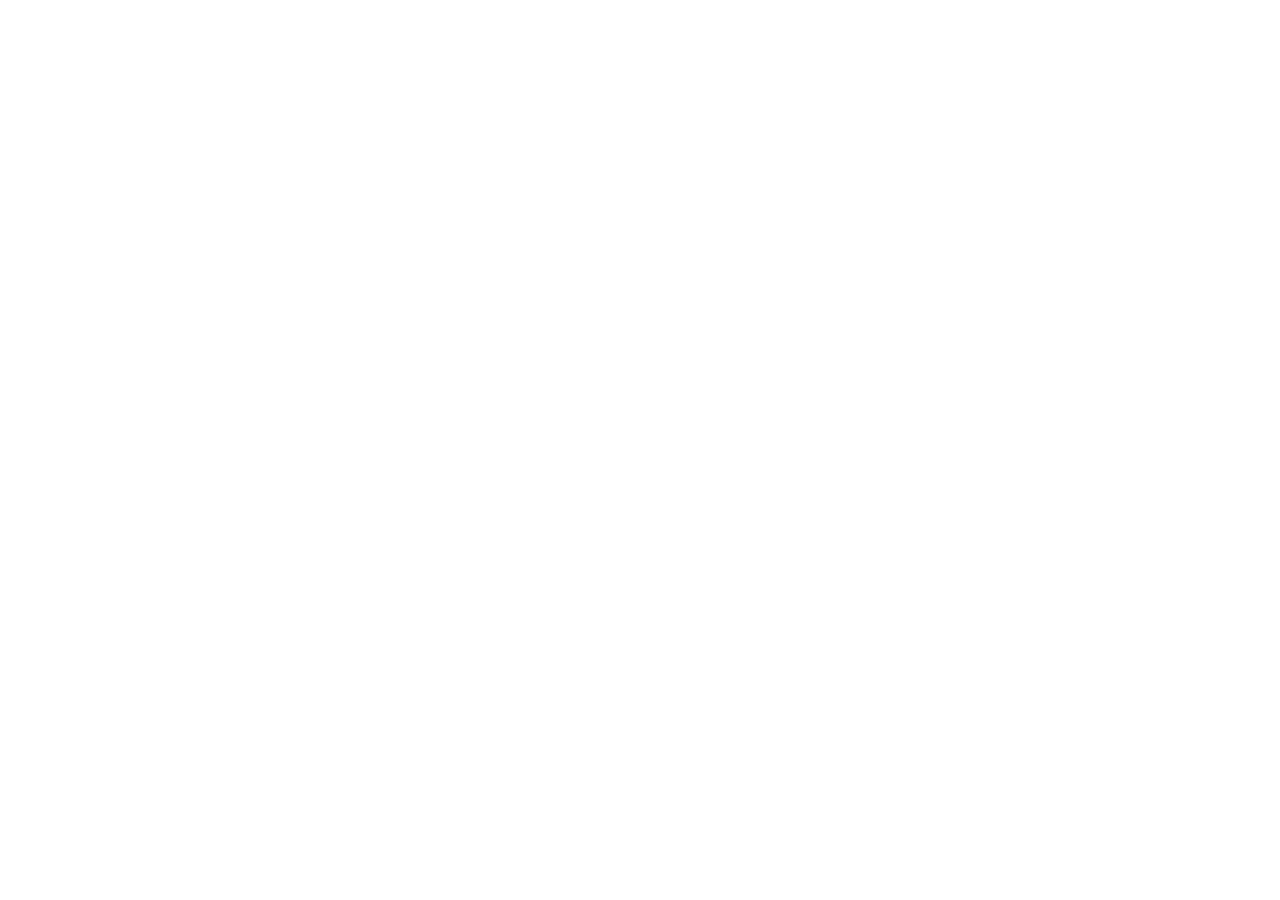
==== commit 251ca613: "Fix chat keybind and post-intro HUD state" ====
--- a/html/index.html
+++ b/html/index.html
@@ -49,7 +49,7 @@
       if (!window.hudConfig) log('hudConfig still undefined after loader');
     }, 300);
   })();
-  </script>
+</script>
 
   <script>
   (function () {
@@ -122,7 +122,7 @@
       } catch (e) {}
     });
   })();
-  </script>
+</script>
 
   <style>
     :root{
@@ -512,6 +512,75 @@
       pointer-events:auto;
     }
 
+    #azFrameworkSetupOverlay{
+      position:fixed;
+      inset:0;
+      display:none;
+      align-items:center;
+      justify-content:center;
+      padding:28px;
+      z-index:6200;
+      pointer-events:auto;
+      background:radial-gradient(circle at 22% 18%, rgba(57,151,255,0.18), transparent 32%), rgba(3,8,16,0.58);
+    }
+    #azFrameworkSetupOverlay.active{ display:flex; }
+    .azfw-setup-card{
+      width:min(1040px, 94vw);
+      max-height:min(780px, 92vh);
+      display:grid;
+      grid-template-columns:260px minmax(0,1fr);
+      overflow:hidden;
+      border-radius:18px;
+      color:#edf7ff;
+      background:linear-gradient(150deg, rgba(8,20,34,0.97), rgba(12,31,52,0.96));
+      border:1px solid rgba(117,190,255,0.28);
+      box-shadow:0 28px 90px rgba(0,0,0,0.46), 0 0 42px rgba(48,156,255,0.12);
+    }
+    .azfw-setup-side{
+      padding:28px 22px;
+      background:linear-gradient(180deg, rgba(27,98,171,0.36), rgba(4,13,24,0.24));
+      border-right:1px solid rgba(255,255,255,0.08);
+    }
+    .azfw-setup-brand{ display:flex; align-items:center; gap:12px; margin-bottom:28px; }
+    .azfw-setup-brand img{ width:50px; height:50px; object-fit:contain; border-radius:12px; background:rgba(255,255,255,0.06); }
+    .azfw-setup-brand strong{ display:block; font-size:18px; line-height:1.1; }
+    .azfw-setup-brand span{ display:block; margin-top:4px; color:#a7c7e7; font-size:12px; letter-spacing:.08em; text-transform:uppercase; }
+    .azfw-setup-steps{ display:flex; flex-direction:column; gap:10px; }
+    .azfw-setup-step{ display:flex; align-items:center; gap:10px; padding:11px 12px; border-radius:12px; color:#a8bdd2; border:1px solid transparent; background:rgba(255,255,255,0.03); }
+    .azfw-setup-step.active{ color:#ffffff; border-color:rgba(78,174,255,0.42); background:rgba(54,151,255,0.18); }
+    .azfw-setup-step.done{ color:#c9e9ff; }
+    .azfw-setup-step b{ width:26px; height:26px; display:grid; place-items:center; border-radius:50%; background:rgba(255,255,255,0.08); font-size:12px; flex:0 0 auto; }
+    .azfw-setup-main{ display:flex; flex-direction:column; min-height:560px; max-height:min(780px, 92vh); }
+    .azfw-setup-header{ padding:28px 30px 18px; border-bottom:1px solid rgba(255,255,255,0.08); }
+    .azfw-setup-kicker{ color:#5ec2ff; font-size:12px; font-weight:800; letter-spacing:.12em; text-transform:uppercase; margin-bottom:8px; }
+    .azfw-setup-title{ margin:0; font-size:34px; line-height:1.08; letter-spacing:0; }
+    .azfw-setup-copy{ margin:12px 0 0; color:#b8d2ec; line-height:1.55; max-width:760px; }
+    .azfw-setup-body{ padding:24px 30px; overflow:auto; flex:1; }
+    .azfw-setup-grid{ display:grid; grid-template-columns:repeat(2, minmax(0,1fr)); gap:12px; }
+    .azfw-setup-check{ min-height:86px; padding:14px; border-radius:12px; border:1px solid rgba(255,255,255,0.09); background:rgba(255,255,255,0.045); }
+    .azfw-setup-check.ok{ border-color:rgba(56,211,139,0.34); background:rgba(32,152,94,0.10); }
+    .azfw-setup-check.warn{ border-color:rgba(255,197,79,0.36); background:rgba(255,184,56,0.10); }
+    .azfw-setup-check.error{ border-color:rgba(255,87,105,0.46); background:rgba(255,67,88,0.14); }
+    .azfw-setup-check strong{ display:block; font-size:14px; margin-bottom:6px; }
+    .azfw-setup-check span{ display:block; color:#a9bfd6; font-size:12px; line-height:1.4; }
+    .azfw-setup-inputs{ display:grid; grid-template-columns:repeat(2, minmax(0,1fr)); gap:14px; }
+    .azfw-setup-field label{ display:block; margin-bottom:7px; color:#b8d2ec; font-size:12px; font-weight:800; letter-spacing:.06em; text-transform:uppercase; }
+    .azfw-setup-field input{ width:100%; height:44px; border-radius:10px; border:1px solid rgba(133,190,255,0.26); background:rgba(0,0,0,0.22); color:#ffffff; padding:0 12px; outline:none; }
+    .azfw-setup-actions{ display:flex; justify-content:space-between; gap:12px; padding:18px 30px; border-top:1px solid rgba(255,255,255,0.08); background:rgba(1,8,16,0.30); }
+    .azfw-setup-actions div{ display:flex; gap:10px; }
+    .azfw-btn{ min-width:96px; height:40px; border:0; border-radius:10px; padding:0 16px; color:#eef8ff; font-weight:800; background:rgba(255,255,255,0.09); cursor:pointer; }
+    .azfw-btn.primary{ background:linear-gradient(90deg, #238dff, #53c7ff); color:#06111d; }
+    .azfw-btn.danger{ background:rgba(255,74,94,0.16); color:#ffb7c0; }
+    .azfw-btn:disabled{ opacity:.45; cursor:not-allowed; }
+    .azfw-setup-note{ border-radius:14px; padding:16px; background:rgba(58,151,255,0.12); border:1px solid rgba(92,182,255,0.24); color:#c8e4ff; line-height:1.55; }
+    @media (max-width:820px){
+      .azfw-setup-card{ grid-template-columns:1fr; }
+      .azfw-setup-side{ display:none; }
+      .azfw-setup-grid,
+      .azfw-setup-inputs{ grid-template-columns:1fr; }
+      .azfw-setup-title{ font-size:27px; }
+    }
+
   </style>
 </head>
 <body>
@@ -706,6 +775,37 @@
     <iframe id="azChatFrame" src="../modules/chat/html/index.html" title="Az Framework Chat UI"></iframe>
   </div>
 
+  <div id="azFrameworkSetupOverlay" aria-hidden="true">
+    <div class="azfw-setup-card" role="dialog" aria-modal="true" aria-labelledby="azfwSetupTitle">
+      <aside class="azfw-setup-side">
+        <div class="azfw-setup-brand">
+          <img src="./logo.png" alt="Az">
+          <div>
+            <strong>Az Framework</strong>
+            <span>2.0 setup</span>
+          </div>
+        </div>
+        <div id="azfwSetupSteps" class="azfw-setup-steps"></div>
+      </aside>
+      <main class="azfw-setup-main">
+        <header class="azfw-setup-header">
+          <div id="azfwSetupKicker" class="azfw-setup-kicker">Step 1</div>
+          <h1 id="azfwSetupTitle" class="azfw-setup-title">Framework Setup</h1>
+          <p id="azfwSetupCopy" class="azfw-setup-copy"></p>
+        </header>
+        <section id="azfwSetupBody" class="azfw-setup-body"></section>
+        <footer class="azfw-setup-actions">
+          <button id="azfwSetupClose" class="azfw-btn danger" type="button">Close</button>
+          <div>
+            <button id="azfwSetupBack" class="azfw-btn" type="button">Back</button>
+            <button id="azfwSetupRefresh" class="azfw-btn" type="button">Run Checks</button>
+            <button id="azfwSetupNext" class="azfw-btn primary" type="button">Next</button>
+          </div>
+        </footer>
+      </main>
+    </div>
+  </div>
+
   <script>
     window.AZ_FRAMEWORK_RESOURCE = (typeof GetParentResourceName === 'function') ? GetParentResourceName() : 'Az-Framework';
     if (typeof GetParentResourceName === 'undefined') {
@@ -766,10 +866,16 @@
 
     function syncHudVisibility() {
       const hudEl = document.getElementById('hudContainer');
-      if (!hudEl) return;
+      const mapHud = document.getElementById('mapHudContainer');
+      const notifications = document.getElementById('hudNotifications');
+      if (!hudEl && !mapHud) return;
       const st = window.azHudShellState || {};
       const blocked = st.characterUiVisible || st.spawnUiVisible;
-      hudEl.classList.toggle('hud-disabled', !(st.gameplayHudVisible && !blocked));
+      const enabledBySettings = uiSettings.hudEnabled !== false;
+      const visible = st.gameplayHudVisible && !blocked && enabledBySettings;
+      if (hudEl) hudEl.classList.toggle('hud-disabled', !visible);
+      if (mapHud) mapHud.classList.toggle('hud-disabled', !visible);
+      if (notifications) notifications.style.opacity = visible ? '1' : '0';
     }
 
     function setGameplayHudVisible(visible) {
@@ -1169,11 +1275,9 @@
     function applyUiSettings() {
       const opacity = clamp(uiSettings.opacity, 25, 100);
       document.documentElement.style.setProperty('--hud-opacity', String(opacity / 100));
-      hud.classList.toggle('hud-disabled', !uiSettings.hudEnabled);
-      if (mapHud) mapHud.classList.toggle('hud-disabled', !uiSettings.hudEnabled);
-      notifications.style.opacity = uiSettings.hudEnabled ? '1' : '0';
       hudOpacityValue.textContent = `${opacity}%`;
       refreshFeatureDrivenCards();
+      syncHudVisibility();
     }
 
     function snapshotCurrentState() {
@@ -1829,6 +1933,177 @@
       });
     }
 
+    const azfwSetup = {
+      open: false,
+      step: 0,
+      payload: {},
+      steps: [
+        {
+          title: 'Welcome to Az Framework',
+          copy: 'This setup only appears automatically for the first player on a fresh server. Admins can reopen it anytime with /framework.',
+          render: function () {
+            return '<div class="azfw-setup-note">Use this wizard to confirm the database, bridges, appearance, menu, and core resources are actually running before players start building characters.</div>';
+          }
+        },
+        {
+          title: 'Core Requirements',
+          copy: 'Required checks must pass before setup can be marked complete. Missing items appear red.',
+          filter: function (check) { return check.required === true || ['oxmysql','ox_lib','fivem-appearance','mysql_connection_string'].includes(check.id); }
+        },
+        {
+          title: 'Bridges and Resources',
+          copy: 'Compatibility folders must be renamed to the resource names other scripts expect. The txAdmin recipe handles the standard bridge names.',
+          filter: function (check) { return check.required !== true && check.id !== 'admin'; }
+        },
+        {
+          title: 'Server Details',
+          copy: 'Save the public-facing details admins should see when they return to this setup screen.',
+          render: function () {
+            const s = azfwSetup.payload.settings || {};
+            const safe = function (v) { return String(v || '').replace(/[&<>"']/g, function (m) { return ({'&':'&amp;','<':'&lt;','>':'&gt;','"':'&quot;',"'":'&#39;'})[m]; }); };
+            return '<div class="azfw-setup-inputs">' +
+              '<div class="azfw-setup-field"><label>Server Name</label><input id="azfwSetupServerName" value="' + safe(s.serverName) + '" placeholder="Az Roleplay"></div>' +
+              '<div class="azfw-setup-field"><label>Discord</label><input id="azfwSetupDiscord" value="' + safe(s.discord) + '" placeholder="https://discord.gg/tBg2U6CTHE"></div>' +
+              '<div class="azfw-setup-field"><label>Docs</label><input id="azfwSetupDocs" value="' + safe(s.docs || 'https://madebyazure.com/framework/') + '"></div>' +
+              '<div class="azfw-setup-field"><label>Appearance Resource</label><input id="azfwSetupAppearance" value="' + safe(s.appearance || 'fivem-appearance') + '"></div>' +
+            '</div>';
+          }
+        },
+        {
+          title: 'Finish',
+          copy: 'Run checks one more time. When required checks are green, finish setup and the automatic first-join prompt will stop.',
+          render: function () {
+            const ready = azfwSetup.payload.canComplete === true;
+            return '<div class="azfw-setup-note">' + (ready ? 'Required checks are passing. You can finish setup now.' : 'Some required checks are still failing. Fix the red items, then run checks again.') + '</div>' + azfwSetup.renderChecks(azfwSetup.payload.checks || []);
+          }
+        }
+      ]
+    };
+
+    azfwSetup.post = function (name, data) {
+      try {
+        fetch(`https://${GetParentResourceName()}/${name}`, {
+          method: 'POST',
+          headers: { 'Content-Type': 'application/json' },
+          body: JSON.stringify(data || {})
+        }).catch(function () {});
+      } catch (e) {}
+    };
+
+    azfwSetup.saveInputs = function () {
+      if (!azfwSetup.open) return {};
+      const current = Object.assign({}, azfwSetup.payload.settings || {});
+      const map = {
+        serverName: 'azfwSetupServerName',
+        discord: 'azfwSetupDiscord',
+        docs: 'azfwSetupDocs',
+        appearance: 'azfwSetupAppearance'
+      };
+      Object.keys(map).forEach(function (key) {
+        const el = document.getElementById(map[key]);
+        if (el) current[key] = el.value || '';
+      });
+      azfwSetup.payload.settings = current;
+      return current;
+    };
+
+    azfwSetup.renderChecks = function (checks) {
+      if (!Array.isArray(checks) || checks.length === 0) {
+        return '<div class="azfw-setup-note">No checks have been received yet. Run checks to refresh the setup status.</div>';
+      }
+      return '<div class="azfw-setup-grid">' + checks.map(function (check) {
+        const status = check.status || 'warn';
+        const label = String(check.label || check.id || 'Check');
+        const detail = String(check.detail || status);
+        return '<div class="azfw-setup-check ' + status + '"><strong>' + label + '</strong><span>' + detail + '</span></div>';
+      }).join('') + '</div>';
+    };
+
+    azfwSetup.render = function () {
+      const overlay = document.getElementById('azFrameworkSetupOverlay');
+      if (!overlay) return;
+      const step = azfwSetup.steps[azfwSetup.step] || azfwSetup.steps[0];
+      const stepsEl = document.getElementById('azfwSetupSteps');
+      if (stepsEl) {
+        stepsEl.innerHTML = azfwSetup.steps.map(function (s, i) {
+          return '<div class="azfw-setup-step ' + (i === azfwSetup.step ? 'active' : '') + (i < azfwSetup.step ? ' done' : '') + '"><b>' + (i + 1) + '</b><span>' + s.title + '</span></div>';
+        }).join('');
+      }
+      document.getElementById('azfwSetupKicker').textContent = 'Step ' + (azfwSetup.step + 1) + ' of ' + azfwSetup.steps.length;
+      document.getElementById('azfwSetupTitle').textContent = step.title;
+      document.getElementById('azfwSetupCopy').textContent = step.copy;
+      const body = document.getElementById('azfwSetupBody');
+      if (body) {
+        if (step.render) body.innerHTML = step.render();
+        else body.innerHTML = azfwSetup.renderChecks((azfwSetup.payload.checks || []).filter(step.filter || function () { return true; }));
+      }
+      const back = document.getElementById('azfwSetupBack');
+      const next = document.getElementById('azfwSetupNext');
+      const close = document.getElementById('azfwSetupClose');
+      if (back) back.disabled = azfwSetup.step === 0;
+      if (close) close.disabled = azfwSetup.payload.canClose === false;
+      if (next) next.textContent = azfwSetup.step === azfwSetup.steps.length - 1 ? 'Finish Setup' : 'Next';
+    };
+
+    function openFrameworkSetup(payload) {
+      azfwSetup.open = true;
+      azfwSetup.payload = Object.assign({}, azfwSetup.payload, payload || {});
+      if (payload && payload.reason === 'completed') azfwSetup.step = azfwSetup.steps.length - 1;
+      const overlay = document.getElementById('azFrameworkSetupOverlay');
+      if (overlay) {
+        overlay.classList.add('active');
+        overlay.setAttribute('aria-hidden', 'false');
+      }
+      azfwSetup.render();
+    }
+
+    function updateFrameworkSetup(payload) {
+      azfwSetup.payload = Object.assign({}, azfwSetup.payload, payload || {});
+      azfwSetup.render();
+    }
+
+    function closeFrameworkSetup() {
+      azfwSetup.open = false;
+      const overlay = document.getElementById('azFrameworkSetupOverlay');
+      if (overlay) {
+        overlay.classList.remove('active');
+        overlay.setAttribute('aria-hidden', 'true');
+      }
+    }
+
+    window.addEventListener('DOMContentLoaded', () => {
+      const back = document.getElementById('azfwSetupBack');
+      const next = document.getElementById('azfwSetupNext');
+      const refresh = document.getElementById('azfwSetupRefresh');
+      const close = document.getElementById('azfwSetupClose');
+      if (back) back.addEventListener('click', function () {
+        azfwSetup.saveInputs();
+        azfwSetup.step = Math.max(0, azfwSetup.step - 1);
+        azfwSetup.render();
+      });
+      if (next) next.addEventListener('click', function () {
+        azfwSetup.saveInputs();
+        if (azfwSetup.step < azfwSetup.steps.length - 1) {
+          azfwSetup.step += 1;
+          azfwSetup.render();
+          if (azfwSetup.step === 1 || azfwSetup.step === 2 || azfwSetup.step === azfwSetup.steps.length - 1) {
+            azfwSetup.post('azfw_setup_action', { action: 'refresh', settings: azfwSetup.payload.settings || {} });
+          }
+          return;
+        }
+        azfwSetup.post('azfw_setup_action', { action: 'complete', settings: azfwSetup.payload.settings || {} });
+      });
+      if (refresh) refresh.addEventListener('click', function () {
+        azfwSetup.saveInputs();
+        azfwSetup.post('azfw_setup_action', { action: 'refresh', settings: azfwSetup.payload.settings || {} });
+      });
+      if (close) close.addEventListener('click', function () {
+        if (azfwSetup.payload.canClose === false) return;
+        closeFrameworkSetup();
+        azfwSetup.post('azfw_setup_close', {});
+      });
+    });
+
     window.addEventListener('DOMContentLoaded', () => {
       setTimeout(broadcastResourceName, 150);
       ['azCharacterFrame','azAdminFrame','azBankingFrame','azIdFrame','azFuelFrame','azInsuranceFrame','azMorsFrame','azDailyRewardsFrame','azHousingFrame','azDeathFrame','azChatFrame'].forEach(id => {
@@ -1840,6 +2115,19 @@
     window.addEventListener('message', ev => {
       const d = ev.data;
       if (!d) return;
+
+      if (d.action === 'azfw_setup_open') {
+        openFrameworkSetup(d.payload || {});
+        return;
+      }
+      if (d.action === 'azfw_setup_update') {
+        updateFrameworkSetup(d.payload || {});
+        return;
+      }
+      if (d.action === 'azfw_setup_close') {
+        closeFrameworkSetup();
+        return;
+      }
 
       if (d.type && characterMsgTypes.has(d.type)) {
         if (d.type === 'azfw_open_ui') setCharacterUiVisible(true);
@@ -2066,6 +2354,6 @@
     });
 
     updateOverlays();
-  </script>
+</script>
 </body>
-</html>+</html>
